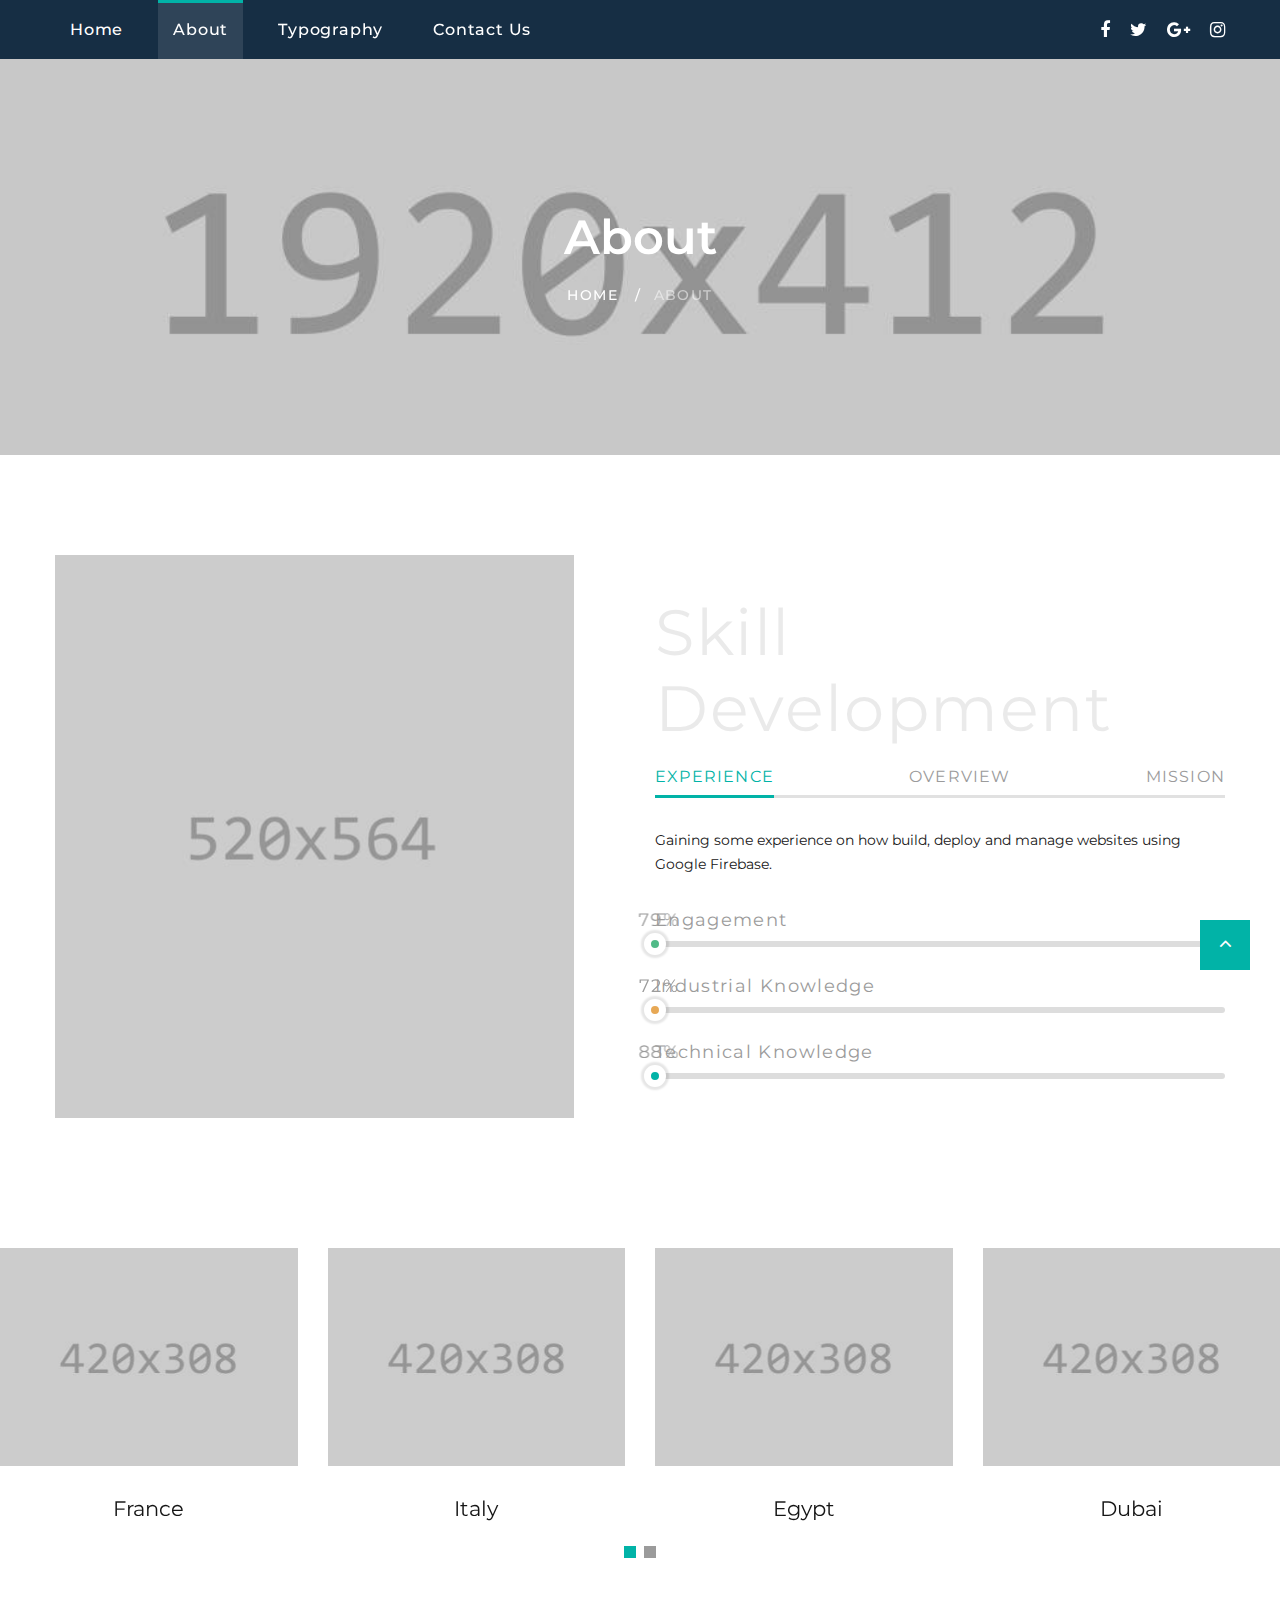
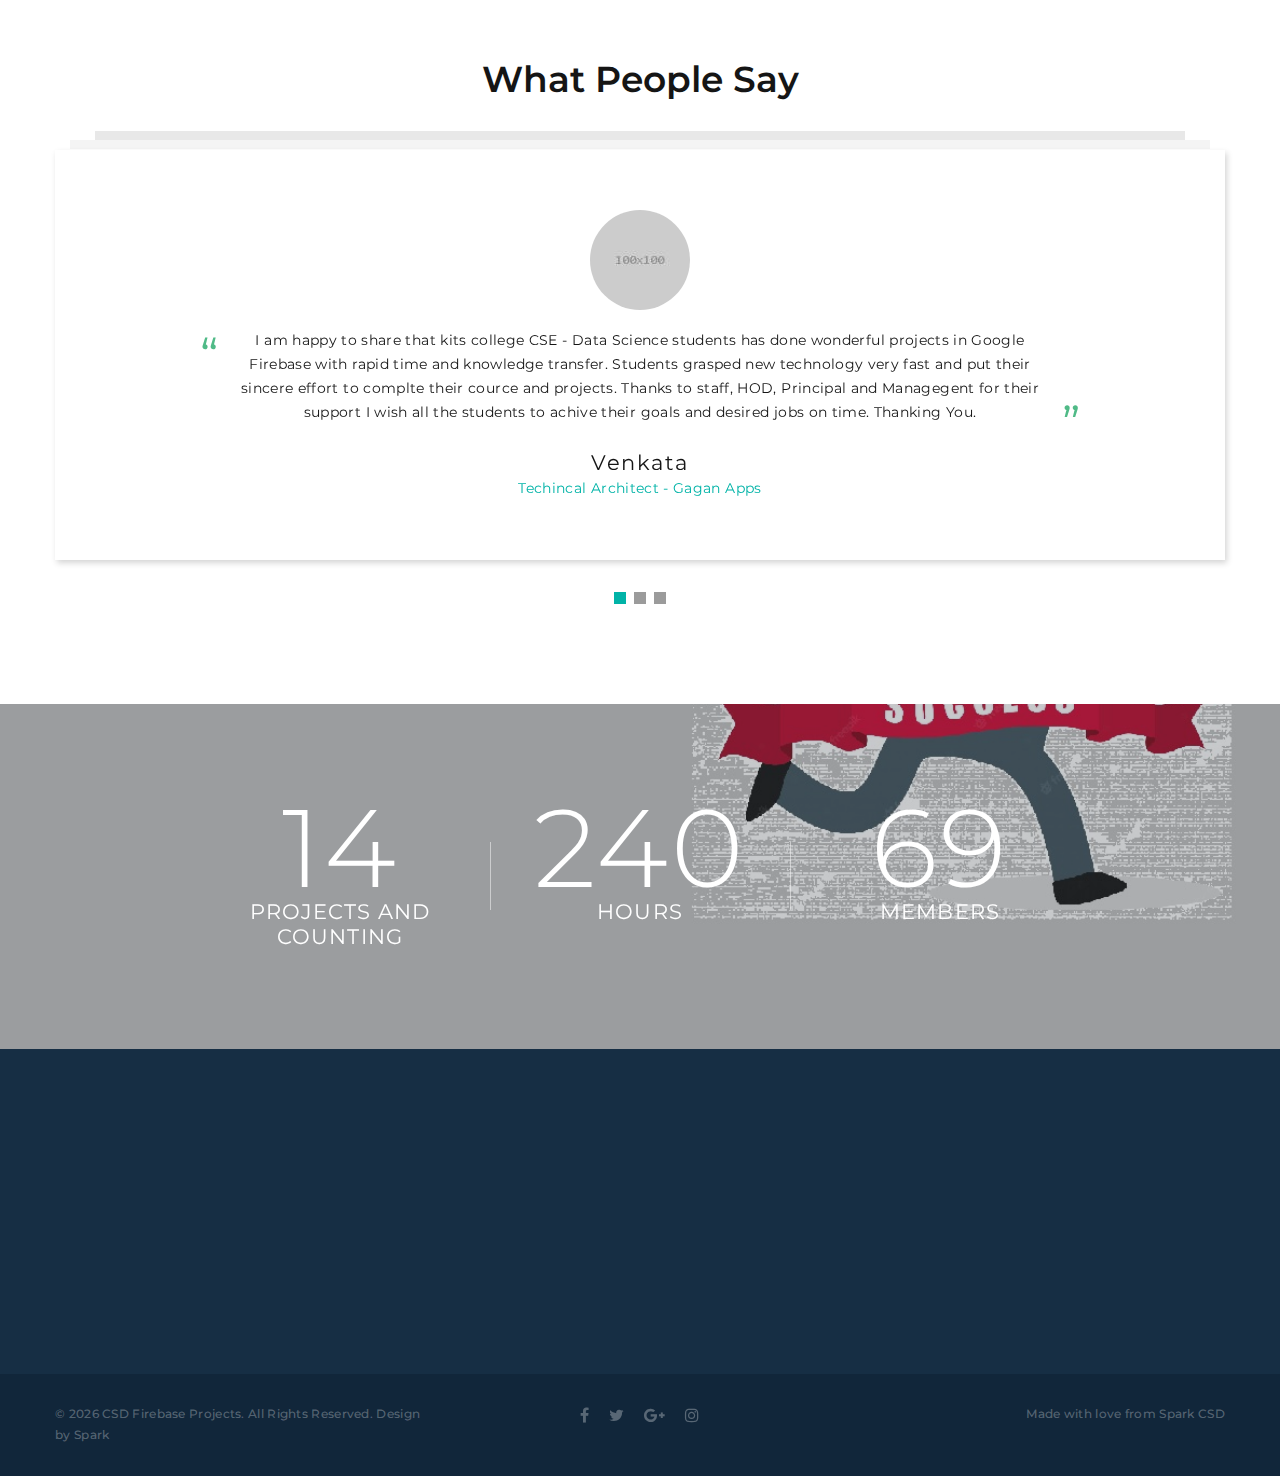
==== public/about.html @ 8d668f9e "Added main content" ====
<!DOCTYPE html>
<html class="wide wow-animation" lang="en">
  <head>
    <title>About</title>
    <meta name="format-detection" content="telephone=no">
    <meta name="viewport" content="width=device-width, height=device-height, initial-scale=1.0, maximum-scale=1.0, user-scalable=0">
    <meta http-equiv="X-UA-Compatible" content="IE=edge">
    <meta charset="utf-8">
    <link rel="icon" href="img1/csd.png" type="image/x-icon">
    <!-- Stylesheets-->
    <link rel="stylesheet" type="text/css" href="//fonts.googleapis.com/css?family=Montserrat:400,500,600,700%7CPoppins:400%7CTeko:300,400">
    <link rel="stylesheet" href="css/bootstrap.css">
    <link rel="stylesheet" href="css/fonts.css">
    <link rel="stylesheet" href="css/style.css">
    <style>.ie-panel{display: none;background: #212121;padding: 10px 0;box-shadow: 3px 3px 5px 0 rgba(0,0,0,.3);clear: both;text-align:center;position: relative;z-index: 1;} html.ie-10 .ie-panel, html.lt-ie-10 .ie-panel {display: block;}</style>
  </head>
  <body>
    <div class="ie-panel"><a href="http://windows.microsoft.com/en-US/internet-explorer/"><img src="images/ie8-panel/warning_bar_0000_us.jpg" height="42" width="820" alt="You are using an outdated browser. For a faster, safer browsing experience, upgrade for free today."></a></div>
    <div class="preloader">
      <div class="preloader-body">
        <div class="cssload-container">
          <div class="cssload-speeding-wheel"></div>
        </div>
        <p>Loading...</p>
      </div>
    </div>
    <div class="page">
      <header class="section page-header">
        <!-- RD Navbar-->
        <div class="rd-navbar-wrap">
          <nav class="rd-navbar rd-navbar-corporate" data-layout="rd-navbar-fixed" data-sm-layout="rd-navbar-fixed" data-md-layout="rd-navbar-fixed" data-md-device-layout="rd-navbar-fixed" data-lg-layout="rd-navbar-static" data-lg-device-layout="rd-navbar-fixed" data-xl-layout="rd-navbar-static" data-xl-device-layout="rd-navbar-static" data-xxl-layout="rd-navbar-static" data-xxl-device-layout="rd-navbar-static" data-lg-stick-up-offset="46px" data-xl-stick-up-offset="46px" data-xxl-stick-up-offset="106px" data-lg-stick-up="true" data-xl-stick-up="true" data-xxl-stick-up="true">
            <div class="rd-navbar-collapse-toggle rd-navbar-fixed-element-1" data-rd-navbar-toggle=".rd-navbar-collapse"><span></span></div>
            <div class="rd-navbar-main-outer">
              <div class="rd-navbar-main">
                <div class="rd-navbar-nav-wrap">
                  <ul class="list-inline list-inline-md rd-navbar-corporate-list-social">
                    <li><a class="icon fa fa-facebook" href="#"></a></li>
                    <li><a class="icon fa fa-twitter" href="#"></a></li>
                    <li><a class="icon fa fa-google-plus" href="#"></a></li>
                    <li><a class="icon fa fa-instagram" href="#"></a></li>
                  </ul>
                  <!-- RD Navbar Nav-->
                  <ul class="rd-navbar-nav">
                    <li class="rd-nav-item"><a class="rd-nav-link" href="index.html">Home</a>
                    </li>
                    <li class="rd-nav-item active"><a class="rd-nav-link" href="about.html">About</a>
                    </li>
                    <li class="rd-nav-item"><a class="rd-nav-link" href="typography.html">Typography</a>
                    </li>
                    <li class="rd-nav-item"><a class="rd-nav-link" href="contact-us.html">Contact Us</a>
                    </li>
                  </ul>
                </div>
              </div>
            </div>
          </nav>
        </div>
      </header>
      <!-- Breadcrumbs -->
      <section class="breadcrumbs-custom-inset">
        <div class="breadcrumbs-custom context-dark bg-overlay-60">
          <div class="container">
            <h2 class="breadcrumbs-custom-title">About</h2>
            <ul class="breadcrumbs-custom-path">
              <li><a href="index.html">Home</a></li>
              <li class="active">About</li>
            </ul>
          </div>
          <div class="box-position" style="background-image: url(images/breadcrumbs-bg.jpg);"></div>
        </div>
      </section>
      <!-- Why choose us-->
      <section class="section section-sm section-first bg-default text-md-left">
        <div class="container">
          <div class="row row-50 justify-content-center align-items-xl-center">
            <div class="col-md-10 col-lg-5 col-xl-6"><img src="images/about-1-519x564.jpg" alt="" width="519" height="564"/>
            </div>
            <div class="col-md-10 col-lg-7 col-xl-6">
              <h1 class="text-spacing-25 font-weight-normal title-opacity-9">Skill Development</h1>
              <!-- Bootstrap tabs-->
              <div class="tabs-custom tabs-horizontal tabs-line" id="tabs-4">
                <!-- Nav tabs-->
                <ul class="nav nav-tabs">
                  <li class="nav-item" role="presentation"><a class="nav-link active" href="#tabs-4-1" data-toggle="tab">Experience</a></li>
                  <li class="nav-item" role="presentation"><a class="nav-link" href="#tabs-4-2" data-toggle="tab">Overview</a></li>
                  <li class="nav-item" role="presentation"><a class="nav-link" href="#tabs-4-3" data-toggle="tab">Mission</a></li>
                </ul>
                <!-- Tab panes-->
                <div class="tab-content">
                  <div class="tab-pane fade show active" id="tabs-4-1">
                    <p>Gaining some experience on how build, deploy and manage websites using Google Firebase.</p>
                    <!-- Linear progress bar-->
                    <article class="progress-linear progress-secondary">
                      <div class="progress-header">
                        <p>Engagement</p>
                      </div>
                      <div class="progress-bar-linear-wrap">
                        <div class="progress-bar-linear" data-gradient=""><span class="progress-value">79</span><span class="progress-marker"></span></div>
                      </div>
                    </article>
                    <!-- Linear progress bar-->
                    <article class="progress-linear progress-orange">
                      <div class="progress-header">
                        <p>Industrial Knowledge</p>
                      </div>
                      <div class="progress-bar-linear-wrap">
                        <div class="progress-bar-linear" data-gradient=""><span class="progress-value">72</span><span class="progress-marker"></span></div>
                      </div>
                    </article>
                    <!-- Linear progress bar-->
                    <article class="progress-linear">
                      <div class="progress-header">
                        <p>Technical Knowledge</p>
                      </div>
                      <div class="progress-bar-linear-wrap">
                        <div class="progress-bar-linear" data-gradient=""><span class="progress-value">88</span><span class="progress-marker"></span></div>
                      </div>
                    </article>
                  </div>
                  <div class="tab-pane fade" id="tabs-4-2">
                    <div class="row row-40 justify-content-center text-center inset-top-10">
                      <div class="col-sm-4">
                        <!-- Circle Progress Bar-->
                        <div class="progress-bar-circle" data-value="0.87" data-gradient="#01b3a7" data-empty-fill="transparent" data-size="150" data-thickness="12" data-reverse="true"><span></span></div>
                        <p class="progress-bar-circle-title">Tours</p>
                      </div>
                      <div class="col-sm-4">
                        <!-- Circle Progress Bar-->
                        <div class="progress-bar-circle" data-value="0.74" data-gradient="#01b3a7" data-empty-fill="transparent" data-size="150" data-thickness="12" data-reverse="true"><span></span></div>
                        <p class="progress-bar-circle-title">Excursions</p>
                      </div>
                      <div class="col-sm-4">
                        <!-- Circle Progress Bar-->
                        <div class="progress-bar-circle" data-value="0.99" data-gradient="#01b3a7" data-empty-fill="transparent" data-size="150" data-thickness="12" data-reverse="true"><span></span></div>
                        <p class="progress-bar-circle-title">Hotel Bookings</p>
                      </div>
                    </div>
                    <div class="group-md group-middle"><a class="button button-width-xl-230 button-primary button-pipaluk" href="#">Get in touch</a><a class="button button-black-outline button-width-xl-230" href="#">Read more</a></div>
                  </div>
                  <div class="tab-pane fade" id="tabs-4-3">
                    <p>Orci nulla pellentesque dignissim enim sit. Elit ullamcorper dignissim cras tincidunt lobortis feugiat vivamus. Nibh mauris cursus mattis molestie a iaculis at erat pellentesque.</p>
                    <div class="text-center text-sm-left offset-top-30 tab-height">
                      <ul class="row-16 list-0 list-custom list-marked list-marked-sm list-marked-secondary">
                        <li>Lorem ipsum</li>
                        <li>Consectetur adipiscing</li>
                        <li>Sed do eiusmod</li>
                        <li>Tempor incididunt</li>
                        <li>Sem fringilla</li>
                        <li>Ut venenatis</li>
                      </ul>
                    </div>
                    <div class="group-md group-middle"><a class="button button-width-xl-230 button-primary button-pipaluk" href="#">Get in touch</a><a class="button button-black-outline button-md" href="#">Download presentation</a></div>
                  </div>
                </div>
              </div>
            </div>
          </div>
        </div>
      </section>
      <!-- Latest Projects-->
      <section class="section section-sm section-fluid bg-default">
        <div class="container">
        </div>
        <!-- Owl Carousel-->
        <div class="owl-carousel owl-classic owl-timeline" data-items="1" data-md-items="2" data-lg-items="3" data-xl-items="4" data-margin="30" data-autoplay="false" data-nav="true" data-dots="true">
          <div class="owl-item">
            <!-- Thumbnail Classic-->
            <article class="thumbnail thumbnail-mary">
              <div class="thumbnail-mary-figure"><img src="images/gallery-image-11-420x308.jpg" alt="" width="420" height="308"/>
              </div>
              <div class="thumbnail-mary-caption"><a class="icon fl-bigmug-line-zoom60" href="images/gallery-image-11-1200x800-original.jpg" data-lightgallery="item"><img src="images/gallery-image-11-420x308.jpg" alt="" width="420" height="308"/></a>
              </div>
            </article>
            <div class="thumbnail-mary-description">
              <h5 class="thumbnail-mary-project"><a href="#">France</a></h5><span class="thumbnail-mary-decor"></span>
              <h5 class="thumbnail-mary-time">
              </h5>
            </div>
          </div>
          <div class="owl-item">
            <!-- Thumbnail Classic-->
            <article class="thumbnail thumbnail-mary">
              <div class="thumbnail-mary-figure"><img src="images/gallery-image-12-420x308.jpg" alt="" width="420" height="308"/>
              </div>
              <div class="thumbnail-mary-caption"><a class="icon fl-bigmug-line-zoom60" href="images/gallery-image-12-1200x800-original.jpg" data-lightgallery="item"><img src="images/gallery-image-12-420x308.jpg" alt="" width="420" height="308"/></a>
              </div>
            </article>
            <div class="thumbnail-mary-description">
              <h5 class="thumbnail-mary-project"><a href="#">Italy</a></h5><span class="thumbnail-mary-decor"></span>
              <h5 class="thumbnail-mary-time">
              </h5>
            </div>
          </div>
          <div class="owl-item">
            <!-- Thumbnail Classic-->
            <article class="thumbnail thumbnail-mary">
              <div class="thumbnail-mary-figure"><img src="images/gallery-image-13-420x308.jpg" alt="" width="420" height="308"/>
              </div>
              <div class="thumbnail-mary-caption"><a class="icon fl-bigmug-line-zoom60" href="images/gallery-image-13-1200x800-original.jpg" data-lightgallery="item"><img src="images/gallery-image-13-420x308.jpg" alt="" width="420" height="308"/></a>
              </div>
            </article>
            <div class="thumbnail-mary-description">
              <h5 class="thumbnail-mary-project"><a href="#">Egypt</a></h5><span class="thumbnail-mary-decor"></span>
              <h5 class="thumbnail-mary-time">
              </h5>
            </div>
          </div>
          <div class="owl-item">
            <!-- Thumbnail Classic-->
            <article class="thumbnail thumbnail-mary">
              <div class="thumbnail-mary-figure"><img src="images/gallery-image-14-420x308.jpg" alt="" width="420" height="308"/>
              </div>
              <div class="thumbnail-mary-caption"><a class="icon fl-bigmug-line-zoom60" href="images/gallery-image-14-1200x800-original.jpg" data-lightgallery="item"><img src="images/gallery-image-14-420x308.jpg" alt="" width="420" height="308"/></a>
              </div>
            </article>
            <div class="thumbnail-mary-description">
              <h5 class="thumbnail-mary-project"><a href="#">Dubai</a></h5><span class="thumbnail-mary-decor"></span>
              <h5 class="thumbnail-mary-time">
              </h5>
            </div>
          </div>
          <div class="owl-item">
            <!-- Thumbnail Classic-->
            <article class="thumbnail thumbnail-mary">
              <div class="thumbnail-mary-figure"><img src="images/gallery-image-15-420x308.jpg" alt="" width="420" height="308"/>
              </div>
              <div class="thumbnail-mary-caption"><a class="icon fl-bigmug-line-zoom60" href="images/gallery-image-15-1200x800-original.jpg" data-lightgallery="item"><img src="images/gallery-image-15-420x308.jpg" alt="" width="420" height="308"/></a>
              </div>
            </article>
            <div class="thumbnail-mary-description">
              <h5 class="thumbnail-mary-project"><a href="#">Spain</a></h5><span class="thumbnail-mary-decor"></span>
              <h5 class="thumbnail-mary-time">
              </h5>
            </div>
          </div>
          <div class="owl-item">
            <!-- Thumbnail Classic-->
            <article class="thumbnail thumbnail-mary">
              <div class="thumbnail-mary-figure"><img src="images/gallery-image-16-420x308.jpg" alt="" width="420" height="308"/>
              </div>
              <div class="thumbnail-mary-caption"><a class="icon fl-bigmug-line-zoom60" href="images/gallery-image-16-1200x800-original.jpg" data-lightgallery="item"><img src="images/gallery-image-16-420x308.jpg" alt="" width="420" height="308"/></a>
              </div>
            </article>
            <div class="thumbnail-mary-description">
              <h5 class="thumbnail-mary-project"><a href="#">Africa</a></h5><span class="thumbnail-mary-decor"></span>
              <h5 class="thumbnail-mary-time">
              </h5>
            </div>
          </div>
        </div>
      </section>
      <!-- What people Say-->
      <section class="section section-sm section-last bg-default">
        <div class="container">
          <h3>What People Say</h3>
          <!-- Owl Carousel-->
          <div class="owl-carousel owl-modern" data-items="1" data-stage-padding="15" data-margin="30" data-dots="true" data-animation-in="fadeIn" data-animation-out="fadeOut" data-autoplay="true">
            <!-- Quote Lisa-->
            <article class="quote-lisa">
              <div class="quote-lisa-body"><a class="quote-lisa-figure" href="#"><img class="img-circles" src="images/user-16-100x100.jpg" alt="" width="100" height="100"/></a>
                <div class="quote-lisa-text">
                  <p class="q">I am happy to share that kits college CSE - Data Science students has done wonderful projects in Google Firebase with rapid time and knowledge transfer.

                    Students grasped  new technology very fast and put their sincere effort to complte  their  cource and projects. 
                    
                    
                     Thanks  to  staff,  HOD, Principal and  Managegent for their support 
                    
                    I wish  all the students  to achive their goals  and  desired jobs on time. 
                    
                    Thanking You.</p>
                </div>
                <h5 class="quote-lisa-cite"><a href="#">Venkata</a></h5>
                <p class="quote-lisa-status">Techincal Architect - Gagan Apps</p>
              </div>
            </article>
            <!-- Quote Lisa-->
            <article class="quote-lisa">
              <div class="quote-lisa-body"><a class="quote-lisa-figure" href="#"><img class="img-circles" src="images/user-17-100x100.jpg" alt="" width="100" height="100"/></a>
                <div class="quote-lisa-text">
                  <p class="q">Sodales ut etiam sit amet nisl purus. Maecenas accumsan lacus vel facilisis volutpat est. Suscipit adipiscing bibendum est ultricies integer quis auctor. Viverra aliquet eget sit amet tellus cras adipiscing. Posuere ac ut consequat semper viverra nam libero justo laoreet. Iaculis eu non diam phasellus vestibulum lorem sed risus ultricies.</p>
                </div>
                <h5 class="quote-lisa-cite"><a href="#">Rupert Wood</a></h5>
                <p class="quote-lisa-status">Regular Client</p>
              </div>
            </article>
            <!-- Quote Lisa-->
            <article class="quote-lisa">
              <div class="quote-lisa-body"><a class="quote-lisa-figure" href="#"><img class="img-circles" src="images/user-18-100x100.jpg" alt="" width="100" height="100"/></a>
                <div class="quote-lisa-text">
                  <p class="q">Lacus vestibulum sed arcu non odio euismod lacinia. Pellentesque elit ullamcorper dignissim cras. Ultrices eros in cursus turpis massa tincidunt dui. Nunc pulvinar sapien et ligula ullamcorper malesuada proin. Commodo odio aenean sed adipiscing diam. Sed euismod nisi porta lorem mollis aliquam.</p>
                </div>
                <h5 class="quote-lisa-cite"><a href="#">Samantha Brown</a></h5>
                <p class="quote-lisa-status">Regular Client</p>
              </div>
            </article>
          </div>
        </div>
      </section>
      <!--Counters-->
      <!-- Counter Classic-->
      
      <!-- Counter Classic-->
      <section class="section section-fluid bg-default">
        <div class="parallax-container" data-parallax-img="img1/goals.png">
          <div class="parallax-content section-xl context-dark bg-overlay-26">
            <div class="container">
              <div class="row row-50 justify-content-center border-classic">
                <div class="col-sm-6 col-md-5 col-lg-3">
                  <div class="counter-classic">
                    <div class="counter-classic-number"><span class="counter">14</span>
                    </div>
                    <h5 class="counter-classic-title">Projects and Counting</h5>
                  </div>
                </div>
                <div class="col-sm-6 col-md-5 col-lg-3">
                  <div class="counter-classic">
                    <div class="counter-classic-number"><span class="counter">240</span>
                    </div>
                    <h5 class="counter-classic-title">Hours</h5>
                  </div>
                </div>
                <div class="col-sm-6 col-md-5 col-lg-3">
                  <div class="counter-classic">
                    <div class="counter-classic-number"><span class="counter">69</span>
                    </div>
                    <h5 class="counter-classic-title">Members</h5>
                  </div>
                </div>
              </div>
            </div>
          </div>
        </div>
      </section>

      <footer class="section footer-corporate context-dark">
        <div class="footer-corporate-inset">
          <div class="container">
            <div class="row row-40 justify-content-lg-between">
              <div class="col-sm-6 col-md-12 col-lg-3 col-xl-4">
                <div class="oh-desktop">
                  <div class="wow slideInRight" data-wow-delay="0s">
                    <h6 class="text-spacing-100 text-uppercase">Contact us</h6>
                    <ul class="footer-contacts d-inline-block d-sm-block">
                      <li>
                        <div class="unit">
                          <div class="unit-left"><span class="icon fa fa-envelope"></span></div>
                          <div class="unit-body"><a class="link-aemail" href="mailto:#">kitsspark@gmail.com</a></div>
                        </div>
                      </li>
                      <li>
                        <div class="unit">
                          <div class="unit-left"><span class="icon fa fa-location-arrow"></span></div>
                          <div class="unit-body"><a class="link-location" href="#">Vinjanampadu, Vatticherukuru Mandal, Guntur, Andhra Pradesh 522017</a></div>
                        </div>
                      </li>
                    </ul>
                  </div>
                </div>
              </div>
              <div class="col-sm-6 col-md-5 col-lg-3 col-xl-4">
                <div class="oh-desktop">
                  <div class="wow slideInDown" data-wow-delay="0s">
                    <h6 class="text-spacing-100 text-uppercase">News</h6>
                    <!-- Post Minimal 2-->
                    <article class="post post-minimal-2">
                      <p class="post-minimal-2-title"><a href="#">Commencement of Skill development workshop.</a></p>
                      <div class="post-minimal-2-time">
                        <time datetime="2019-05-04">Sep 17, 2022</time>
                      </div>
                    </article>
                    <!-- Post Minimal 2-->
                    <article class="post post-minimal-2">
                      <p class="post-minimal-2-title"><a href="#">Creation of Projects</a></p>
                      <div class="post-minimal-2-time">
                        <time datetime="2019-05-04">Sep 22, 2022</time>
                      </div>
                    </article>
                  </div>
                </div>
              </div>
              <div class="col-sm-11 col-md-7 col-lg-5 col-xl-4">
                <div class="oh-desktop">
                  <div class="wow slideInLeft" data-wow-delay="0s">
                    <h6 class="text-spacing-100 text-uppercase">Quick links</h6>
                    <ul class="row-6 list-0 list-marked list-marked-md list-marked-secondary list-custom-2">
                      <li><a href="about.html">Spark Website</a></li>
                      <li><a href="#">Gagan Apps</a></li>
                      <li><a href="#">Firebase</a></li>
                      <li><a href="#">Projects</a></li>
                    </ul>
                  </div>
                </div>
              </div>
            </div>
          </div>
        </div>
        <div class="footer-corporate-bottom-panel">
          <div class="container">
            <div class="row justfy-content-xl-space-berween row-10 align-items-md-center2">
              <div class="col-sm-6 col-md-4 text-sm-right text-md-center">
                <div>
                  <ul class="list-inline list-inline-sm footer-social-list-2">
                    <li><a class="icon fa fa-facebook" href="#"></a></li>
                    <li><a class="icon fa fa-twitter" href="#"></a></li>
                    <li><a class="icon fa fa-google-plus" href="#"></a></li>
                    <li><a class="icon fa fa-instagram" href="#"></a></li>
                  </ul>
                </div>
              </div>
              <div class="col-sm-6 col-md-4 order-sm-first">
                <!-- Rights-->
                <p class="rights"><span>&copy;&nbsp;</span><span class="copyright-year"></span><span>&nbsp;</span><span>CSD Firebase Projects</span>. All Rights Reserved. Design by <a href="https://kitsspark.github.io/">Spark</a></p>
              </div>
              <div class="col-sm-6 col-md-4 text-md-right">
                <p class="rights"><a href="#">Made with love from Spark CSD</a></p>
              </div>
            </div>
          </div>
        </div>
      </footer>
    </div>
    <!-- Global Mailform Output-->
    <div class="snackbars" id="form-output-global"></div>
    <!-- Javascript-->
    <script src="js/core.min.js"></script>
    <script src="js/script.js"></script>
  </body>
</html>
---- public/css/fonts.css ----
/*
*
* Fonts
*//*
*
* Font Awesome Icons 4.7.0
* --------------------------------------------------
*/@font-face {	font-family: 'FontAwesome';	src: url("../fonts/fontawesome-webfont.eot?v=4.7.0");	src: url("../fonts/fontawesome-webfont.eot?#iefix&v=4.7.0") format("embedded-opentype"), url("../fonts/fontawesome-webfont.woff2?v=4.7.0") format("woff2"), url("../fonts/fontawesome-webfont.woff?v=4.7.0") format("woff"), url("../fonts/fontawesome-webfont.ttf?v=4.7.0") format("truetype"), url("../fonts/fontawesome-webfont.svg?v=4.7.0#fontawesomeregular") format("svg");	font-weight: normal;	font-style: normal;}.fa {	display: inline-block;	font-family: 'FontAwesome';	font-size: inherit;	text-rendering: auto;	-webkit-font-smoothing: antialiased;	-moz-osx-font-smoothing: grayscale;}[class*='fa-']:before {	font-weight: 400;	font-family: 'FontAwesome';}/* makes the font 33% larger relative to the icon container */.fa-lg {	font-size: 1.33333333em;	line-height: 0.75em;	vertical-align: -15%;}.fa-2x {	font-size: 2em;}.fa-3x {	font-size: 3em;}.fa-4x {	font-size: 4em;}.fa-5x {	font-size: 5em;}.fa-fw {	width: 1.28571429em;	text-align: center;}.fa-ul {	padding-left: 0;	margin-left: 2.14285714em;	list-style-type: none;}.fa-ul > li {	position: relative;}.fa-li {	position: absolute;	left: -2.14285714em;	width: 2.14285714em;	top: 0.14285714em;	text-align: center;}.fa-li.fa-lg {	left: -1.85714286em;}.fa-border {	padding: .2em .25em .15em;	border: solid 0.08em #eeeeee;	border-radius: .1em;}.fa-pull-left {	float: left;}.fa-pull-right {	float: right;}.fa.fa-pull-left {	margin-right: .3em;}.fa.fa-pull-right {	margin-left: .3em;}/* Deprecated as of 4.4.0 */.pull-right {	float: right;}.pull-left {	float: left;}.fa.pull-left {	margin-right: .3em;}.fa.pull-right {	margin-left: .3em;}.fa-spin {	-webkit-animation: fa-spin 2s infinite linear;	animation: fa-spin 2s infinite linear;}.fa-pulse {	-webkit-animation: fa-spin 1s infinite steps(8);	animation: fa-spin 1s infinite steps(8);}@-webkit-keyframes fa-spin {	0% {		-webkit-transform: rotate(0deg);		transform: rotate(0deg);	}	100% {		-webkit-transform: rotate(359deg);		transform: rotate(359deg);	}}@keyframes fa-spin {	0% {		-webkit-transform: rotate(0deg);		transform: rotate(0deg);	}	100% {		-webkit-transform: rotate(359deg);		transform: rotate(359deg);	}}.fa-rotate-90 {	-ms-filter: "progid:DXImageTransform.Microsoft.BasicImage(rotation=1)";	-webkit-transform: rotate(90deg);	-ms-transform: rotate(90deg);	transform: rotate(90deg);}.fa-rotate-180 {	-ms-filter: "progid:DXImageTransform.Microsoft.BasicImage(rotation=2)";	-webkit-transform: rotate(180deg);	-ms-transform: rotate(180deg);	transform: rotate(180deg);}.fa-rotate-270 {	-ms-filter: "progid:DXImageTransform.Microsoft.BasicImage(rotation=3)";	-webkit-transform: rotate(270deg);	-ms-transform: rotate(270deg);	transform: rotate(270deg);}.fa-flip-horizontal {	-ms-filter: "progid:DXImageTransform.Microsoft.BasicImage(rotation=0, mirror=1)";	-webkit-transform: scale(-1, 1);	-ms-transform: scale(-1, 1);	transform: scale(-1, 1);}.fa-flip-vertical {	-ms-filter: "progid:DXImageTransform.Microsoft.BasicImage(rotation=2, mirror=1)";	-webkit-transform: scale(1, -1);	-ms-transform: scale(1, -1);	transform: scale(1, -1);}:root .fa-rotate-90,:root .fa-rotate-180,:root .fa-rotate-270,:root .fa-flip-horizontal,:root .fa-flip-vertical {	filter: none;}.fa-stack {	position: relative;	display: inline-block;	width: 2em;	height: 2em;	line-height: 2em;	vertical-align: middle;}.fa-stack-1x,.fa-stack-2x {	position: absolute;	left: 0;	width: 100%;	text-align: center;}.fa-stack-1x {	line-height: inherit;}.fa-stack-2x {	font-size: 2em;}.fa-inverse {	color: #ffffff;}/* Font Awesome uses the Unicode Private Use Area (PUA) to ensure screen
   readers do not read off random characters that represent icons */.fa-glass:before {	content: "\f000";}.fa-music:before {	content: "\f001";}.fa-search:before {	content: "\f002";}.fa-envelope-o:before {	content: "\f003";}.fa-heart:before {	content: "\f004";}.fa-star:before {	content: "\f005";}.fa-star-o:before {	content: "\f006";}.fa-user:before {	content: "\f007";}.fa-film:before {	content: "\f008";}.fa-th-large:before {	content: "\f009";}.fa-th:before {	content: "\f00a";}.fa-th-list:before {	content: "\f00b";}.fa-check:before {	content: "\f00c";}.fa-remove:before,.fa-close:before,.fa-times:before {	content: "\f00d";}.fa-search-plus:before {	content: "\f00e";}.fa-search-minus:before {	content: "\f010";}.fa-power-off:before {	content: "\f011";}.fa-signal:before {	content: "\f012";}.fa-gear:before,.fa-cog:before {	content: "\f013";}.fa-trash-o:before {	content: "\f014";}.fa-home:before {	content: "\f015";}.fa-file-o:before {	content: "\f016";}.fa-clock-o:before {	content: "\f017";}.fa-road:before {	content: "\f018";}.fa-download:before {	content: "\f019";}.fa-arrow-circle-o-down:before {	content: "\f01a";}.fa-arrow-circle-o-up:before {	content: "\f01b";}.fa-inbox:before {	content: "\f01c";}.fa-play-circle-o:before {	content: "\f01d";}.fa-rotate-right:before,.fa-repeat:before {	content: "\f01e";}.fa-refresh:before {	content: "\f021";}.fa-list-alt:before {	content: "\f022";}.fa-lock:before {	content: "\f023";}.fa-flag:before {	content: "\f024";}.fa-headphones:before {	content: "\f025";}.fa-volume-off:before {	content: "\f026";}.fa-volume-down:before {	content: "\f027";}.fa-volume-up:before {	content: "\f028";}.fa-qrcode:before {	content: "\f029";}.fa-barcode:before {	content: "\f02a";}.fa-tag:before {	content: "\f02b";}.fa-tags:before {	content: "\f02c";}.fa-book:before {	content: "\f02d";}.fa-bookmark:before {	content: "\f02e";}.fa-print:before {	content: "\f02f";}.fa-camera:before {	content: "\f030";}.fa-font:before {	content: "\f031";}.fa-bold:before {	content: "\f032";}.fa-italic:before {	content: "\f033";}.fa-text-height:before {	content: "\f034";}.fa-text-width:before {	content: "\f035";}.fa-align-left:before {	content: "\f036";}.fa-align-center:before {	content: "\f037";}.fa-align-right:before {	content: "\f038";}.fa-align-justify:before {	content: "\f039";}.fa-list:before {	content: "\f03a";}.fa-dedent:before,.fa-outdent:before {	content: "\f03b";}.fa-indent:before {	content: "\f03c";}.fa-video-camera:before {	content: "\f03d";}.fa-photo:before,.fa-image:before,.fa-picture-o:before {	content: "\f03e";}.fa-pencil:before {	content: "\f040";}.fa-map-marker:before {	content: "\f041";}.fa-adjust:before {	content: "\f042";}.fa-tint:before {	content: "\f043";}.fa-edit:before,.fa-pencil-square-o:before {	content: "\f044";}.fa-share-square-o:before {	content: "\f045";}.fa-check-square-o:before {	content: "\f046";}.fa-arrows:before {	content: "\f047";}.fa-step-backward:before {	content: "\f048";}.fa-fast-backward:before {	content: "\f049";}.fa-backward:before {	content: "\f04a";}.fa-play:before {	content: "\f04b";}.fa-pause:before {	content: "\f04c";}.fa-stop:before {	content: "\f04d";}.fa-forward:before {	content: "\f04e";}.fa-fast-forward:before {	content: "\f050";}.fa-step-forward:before {	content: "\f051";}.fa-eject:before {	content: "\f052";}.fa-chevron-left:before {	content: "\f053";}.fa-chevron-right:before {	content: "\f054";}.fa-plus-circle:before {	content: "\f055";}.fa-minus-circle:before {	content: "\f056";}.fa-times-circle:before {	content: "\f057";}.fa-check-circle:before {	content: "\f058";}.fa-question-circle:before {	content: "\f059";}.fa-info-circle:before {	content: "\f05a";}.fa-crosshairs:before {	content: "\f05b";}.fa-times-circle-o:before {	content: "\f05c";}.fa-check-circle-o:before {	content: "\f05d";}.fa-ban:before {	content: "\f05e";}.fa-arrow-left:before {	content: "\f060";}.fa-arrow-right:before {	content: "\f061";}.fa-arrow-up:before {	content: "\f062";}.fa-arrow-down:before {	content: "\f063";}.fa-mail-forward:before,.fa-share:before {	content: "\f064";}.fa-expand:before {	content: "\f065";}.fa-compress:before {	content: "\f066";}.fa-plus:before {	content: "\f067";}.fa-minus:before {	content: "\f068";}.fa-asterisk:before {	content: "\f069";}.fa-exclamation-circle:before {	content: "\f06a";}.fa-gift:before {	content: "\f06b";}.fa-leaf:before {	content: "\f06c";}.fa-fire:before {	content: "\f06d";}.fa-eye:before {	content: "\f06e";}.fa-eye-slash:before {	content: "\f070";}.fa-warning:before,.fa-exclamation-triangle:before {	content: "\f071";}.fa-plane:before {	content: "\f072";}.fa-calendar:before {	content: "\f073";}.fa-random:before {	content: "\f074";}.fa-comment:before {	content: "\f075";}.fa-magnet:before {	content: "\f076";}.fa-chevron-up:before {	content: "\f077";}.fa-chevron-down:before {	content: "\f078";}.fa-retweet:before {	content: "\f079";}.fa-shopping-cart:before {	content: "\f07a";}.fa-folder:before {	content: "\f07b";}.fa-folder-open:before {	content: "\f07c";}.fa-arrows-v:before {	content: "\f07d";}.fa-arrows-h:before {	content: "\f07e";}.fa-bar-chart-o:before,.fa-bar-chart:before {	content: "\f080";}.fa-twitter-square:before {	content: "\f081";}.fa-facebook-square:before {	content: "\f082";}.fa-camera-retro:before {	content: "\f083";}.fa-key:before {	content: "\f084";}.fa-gears:before,.fa-cogs:before {	content: "\f085";}.fa-comments:before {	content: "\f086";}.fa-thumbs-o-up:before {	content: "\f087";}.fa-thumbs-o-down:before {	content: "\f088";}.fa-star-half:before {	content: "\f089";}.fa-heart-o:before {	content: "\f08a";}.fa-sign-out:before {	content: "\f08b";}.fa-linkedin-square:before {	content: "\f08c";}.fa-thumb-tack:before {	content: "\f08d";}.fa-external-link:before {	content: "\f08e";}.fa-sign-in:before {	content: "\f090";}.fa-trophy:before {	content: "\f091";}.fa-github-square:before {	content: "\f092";}.fa-upload:before {	content: "\f093";}.fa-lemon-o:before {	content: "\f094";}.fa-phone:before {	content: "\f095";}.fa-square-o:before {	content: "\f096";}.fa-bookmark-o:before {	content: "\f097";}.fa-phone-square:before {	content: "\f098";}.fa-twitter:before {	content: "\f099";}.fa-facebook-f:before,.fa-facebook:before {	content: "\f09a";}.fa-github:before {	content: "\f09b";}.fa-unlock:before {	content: "\f09c";}.fa-credit-card:before {	content: "\f09d";}.fa-feed:before,.fa-rss:before {	content: "\f09e";}.fa-hdd-o:before {	content: "\f0a0";}.fa-bullhorn:before {	content: "\f0a1";}.fa-bell:before {	content: "\f0f3";}.fa-certificate:before {	content: "\f0a3";}.fa-hand-o-right:before {	content: "\f0a4";}.fa-hand-o-left:before {	content: "\f0a5";}.fa-hand-o-up:before {	content: "\f0a6";}.fa-hand-o-down:before {	content: "\f0a7";}.fa-arrow-circle-left:before {	content: "\f0a8";}.fa-arrow-circle-right:before {	content: "\f0a9";}.fa-arrow-circle-up:before {	content: "\f0aa";}.fa-arrow-circle-down:before {	content: "\f0ab";}.fa-globe:before {	content: "\f0ac";}.fa-wrench:before {	content: "\f0ad";}.fa-tasks:before {	content: "\f0ae";}.fa-filter:before {	content: "\f0b0";}.fa-briefcase:before {	content: "\f0b1";}.fa-arrows-alt:before {	content: "\f0b2";}.fa-group:before,.fa-users:before {	content: "\f0c0";}.fa-chain:before,.fa-link:before {	content: "\f0c1";}.fa-cloud:before {	content: "\f0c2";}.fa-flask:before {	content: "\f0c3";}.fa-cut:before,.fa-scissors:before {	content: "\f0c4";}.fa-copy:before,.fa-files-o:before {	content: "\f0c5";}.fa-paperclip:before {	content: "\f0c6";}.fa-save:before,.fa-floppy-o:before {	content: "\f0c7";}.fa-square:before {	content: "\f0c8";}.fa-navicon:before,.fa-reorder:before,.fa-bars:before {	content: "\f0c9";}.fa-list-ul:before {	content: "\f0ca";}.fa-list-ol:before {	content: "\f0cb";}.fa-strikethrough:before {	content: "\f0cc";}.fa-underline:before {	content: "\f0cd";}.fa-table:before {	content: "\f0ce";}.fa-magic:before {	content: "\f0d0";}.fa-truck:before {	content: "\f0d1";}.fa-pinterest:before {	content: "\f0d2";}.fa-pinterest-square:before {	content: "\f0d3";}.fa-google-plus-square:before {	content: "\f0d4";}.fa-google-plus:before {	content: "\f0d5";}.fa-money:before {	content: "\f0d6";}.fa-caret-down:before {	content: "\f0d7";}.fa-caret-up:before {	content: "\f0d8";}.fa-caret-left:before {	content: "\f0d9";}.fa-caret-right:before {	content: "\f0da";}.fa-columns:before {	content: "\f0db";}.fa-unsorted:before,.fa-sort:before {	content: "\f0dc";}.fa-sort-down:before,.fa-sort-desc:before {	content: "\f0dd";}.fa-sort-up:before,.fa-sort-asc:before {	content: "\f0de";}.fa-envelope:before {	content: "\f0e0";}.fa-linkedin:before {	content: "\f0e1";}.fa-rotate-left:before,.fa-undo:before {	content: "\f0e2";}.fa-legal:before,.fa-gavel:before {	content: "\f0e3";}.fa-dashboard:before,.fa-tachometer:before {	content: "\f0e4";}.fa-comment-o:before {	content: "\f0e5";}.fa-comments-o:before {	content: "\f0e6";}.fa-flash:before,.fa-bolt:before {	content: "\f0e7";}.fa-sitemap:before {	content: "\f0e8";}.fa-umbrella:before {	content: "\f0e9";}.fa-paste:before,.fa-clipboard:before {	content: "\f0ea";}.fa-lightbulb-o:before {	content: "\f0eb";}.fa-exchange:before {	content: "\f0ec";}.fa-cloud-download:before {	content: "\f0ed";}.fa-cloud-upload:before {	content: "\f0ee";}.fa-user-md:before {	content: "\f0f0";}.fa-stethoscope:before {	content: "\f0f1";}.fa-suitcase:before {	content: "\f0f2";}.fa-bell-o:before {	content: "\f0a2";}.fa-coffee:before {	content: "\f0f4";}.fa-cutlery:before {	content: "\f0f5";}.fa-file-text-o:before {	content: "\f0f6";}.fa-building-o:before {	content: "\f0f7";}.fa-hospital-o:before {	content: "\f0f8";}.fa-ambulance:before {	content: "\f0f9";}.fa-medkit:before {	content: "\f0fa";}.fa-fighter-jet:before {	content: "\f0fb";}.fa-beer:before {	content: "\f0fc";}.fa-h-square:before {	content: "\f0fd";}.fa-plus-square:before {	content: "\f0fe";}.fa-angle-double-left:before {	content: "\f100";}.fa-angle-double-right:before {	content: "\f101";}.fa-angle-double-up:before {	content: "\f102";}.fa-angle-double-down:before {	content: "\f103";}.fa-angle-left:before {	content: "\f104";}.fa-angle-right:before {	content: "\f105";}.fa-angle-up:before {	content: "\f106";}.fa-angle-down:before {	content: "\f107";}.fa-desktop:before {	content: "\f108";}.fa-laptop:before {	content: "\f109";}.fa-tablet:before {	content: "\f10a";}.fa-mobile-phone:before,.fa-mobile:before {	content: "\f10b";}.fa-circle-o:before {	content: "\f10c";}.fa-quote-left:before {	content: "\f10d";}.fa-quote-right:before {	content: "\f10e";}.fa-spinner:before {	content: "\f110";}.fa-circle:before {	content: "\f111";}.fa-mail-reply:before,.fa-reply:before {	content: "\f112";}.fa-github-alt:before {	content: "\f113";}.fa-folder-o:before {	content: "\f114";}.fa-folder-open-o:before {	content: "\f115";}.fa-smile-o:before {	content: "\f118";}.fa-frown-o:before {	content: "\f119";}.fa-meh-o:before {	content: "\f11a";}.fa-gamepad:before {	content: "\f11b";}.fa-keyboard-o:before {	content: "\f11c";}.fa-flag-o:before {	content: "\f11d";}.fa-flag-checkered:before {	content: "\f11e";}.fa-terminal:before {	content: "\f120";}.fa-code:before {	content: "\f121";}.fa-mail-reply-all:before,.fa-reply-all:before {	content: "\f122";}.fa-star-half-empty:before,.fa-star-half-full:before,.fa-star-half-o:before {	content: "\f123";}.fa-location-arrow:before {	content: "\f124";}.fa-crop:before {	content: "\f125";}.fa-code-fork:before {	content: "\f126";}.fa-unlink:before,.fa-chain-broken:before {	content: "\f127";}.fa-question:before {	content: "\f128";}.fa-info:before {	content: "\f129";}.fa-exclamation:before {	content: "\f12a";}.fa-superscript:before {	content: "\f12b";}.fa-subscript:before {	content: "\f12c";}.fa-eraser:before {	content: "\f12d";}.fa-puzzle-piece:before {	content: "\f12e";}.fa-microphone:before {	content: "\f130";}.fa-microphone-slash:before {	content: "\f131";}.fa-shield:before {	content: "\f132";}.fa-calendar-o:before {	content: "\f133";}.fa-fire-extinguisher:before {	content: "\f134";}.fa-rocket:before {	content: "\f135";}.fa-maxcdn:before {	content: "\f136";}.fa-chevron-circle-left:before {	content: "\f137";}.fa-chevron-circle-right:before {	content: "\f138";}.fa-chevron-circle-up:before {	content: "\f139";}.fa-chevron-circle-down:before {	content: "\f13a";}.fa-html5:before {	content: "\f13b";}.fa-css3:before {	content: "\f13c";}.fa-anchor:before {	content: "\f13d";}.fa-unlock-alt:before {	content: "\f13e";}.fa-bullseye:before {	content: "\f140";}.fa-ellipsis-h:before {	content: "\f141";}.fa-ellipsis-v:before {	content: "\f142";}.fa-rss-square:before {	content: "\f143";}.fa-play-circle:before {	content: "\f144";}.fa-ticket:before {	content: "\f145";}.fa-minus-square:before {	content: "\f146";}.fa-minus-square-o:before {	content: "\f147";}.fa-level-up:before {	content: "\f148";}.fa-level-down:before {	content: "\f149";}.fa-check-square:before {	content: "\f14a";}.fa-pencil-square:before {	content: "\f14b";}.fa-external-link-square:before {	content: "\f14c";}.fa-share-square:before {	content: "\f14d";}.fa-compass:before {	content: "\f14e";}.fa-toggle-down:before,.fa-caret-square-o-down:before {	content: "\f150";}.fa-toggle-up:before,.fa-caret-square-o-up:before {	content: "\f151";}.fa-toggle-right:before,.fa-caret-square-o-right:before {	content: "\f152";}.fa-euro:before,.fa-eur:before {	content: "\f153";}.fa-gbp:before {	content: "\f154";}.fa-dollar:before,.fa-usd:before {	content: "\f155";}.fa-rupee:before,.fa-inr:before {	content: "\f156";}.fa-cny:before,.fa-rmb:before,.fa-yen:before,.fa-jpy:before {	content: "\f157";}.fa-ruble:before,.fa-rouble:before,.fa-rub:before {	content: "\f158";}.fa-won:before,.fa-krw:before {	content: "\f159";}.fa-bitcoin:before,.fa-btc:before {	content: "\f15a";}.fa-file:before {	content: "\f15b";}.fa-file-text:before {	content: "\f15c";}.fa-sort-alpha-asc:before {	content: "\f15d";}.fa-sort-alpha-desc:before {	content: "\f15e";}.fa-sort-amount-asc:before {	content: "\f160";}.fa-sort-amount-desc:before {	content: "\f161";}.fa-sort-numeric-asc:before {	content: "\f162";}.fa-sort-numeric-desc:before {	content: "\f163";}.fa-thumbs-up:before {	content: "\f164";}.fa-thumbs-down:before {	content: "\f165";}.fa-youtube-square:before {	content: "\f166";}.fa-youtube:before {	content: "\f167";}.fa-xing:before {	content: "\f168";}.fa-xing-square:before {	content: "\f169";}.fa-youtube-play:before {	content: "\f16a";}.fa-dropbox:before {	content: "\f16b";}.fa-stack-overflow:before {	content: "\f16c";}.fa-instagram:before {	content: "\f16d";}.fa-flickr:before {	content: "\f16e";}.fa-adn:before {	content: "\f170";}.fa-bitbucket:before {	content: "\f171";}.fa-bitbucket-square:before {	content: "\f172";}.fa-tumblr:before {	content: "\f173";}.fa-tumblr-square:before {	content: "\f174";}.fa-long-arrow-down:before {	content: "\f175";}.fa-long-arrow-up:before {	content: "\f176";}.fa-long-arrow-left:before {	content: "\f177";}.fa-long-arrow-right:before {	content: "\f178";}.fa-apple:before {	content: "\f179";}.fa-windows:before {	content: "\f17a";}.fa-android:before {	content: "\f17b";}.fa-linux:before {	content: "\f17c";}.fa-dribbble:before {	content: "\f17d";}.fa-skype:before {	content: "\f17e";}.fa-foursquare:before {	content: "\f180";}.fa-trello:before {	content: "\f181";}.fa-female:before {	content: "\f182";}.fa-male:before {	content: "\f183";}.fa-gittip:before,.fa-gratipay:before {	content: "\f184";}.fa-sun-o:before {	content: "\f185";}.fa-moon-o:before {	content: "\f186";}.fa-archive:before {	content: "\f187";}.fa-bug:before {	content: "\f188";}.fa-vk:before {	content: "\f189";}.fa-weibo:before {	content: "\f18a";}.fa-renren:before {	content: "\f18b";}.fa-pagelines:before {	content: "\f18c";}.fa-stack-exchange:before {	content: "\f18d";}.fa-arrow-circle-o-right:before {	content: "\f18e";}.fa-arrow-circle-o-left:before {	content: "\f190";}.fa-toggle-left:before,.fa-caret-square-o-left:before {	content: "\f191";}.fa-dot-circle-o:before {	content: "\f192";}.fa-wheelchair:before {	content: "\f193";}.fa-vimeo-square:before {	content: "\f194";}.fa-turkish-lira:before,.fa-try:before {	content: "\f195";}.fa-plus-square-o:before {	content: "\f196";}.fa-space-shuttle:before {	content: "\f197";}.fa-slack:before {	content: "\f198";}.fa-envelope-square:before {	content: "\f199";}.fa-wordpress:before {	content: "\f19a";}.fa-openid:before {	content: "\f19b";}.fa-institution:before,.fa-bank:before,.fa-university:before {	content: "\f19c";}.fa-mortar-board:before,.fa-graduation-cap:before {	content: "\f19d";}.fa-yahoo:before {	content: "\f19e";}.fa-google:before {	content: "\f1a0";}.fa-reddit:before {	content: "\f1a1";}.fa-reddit-square:before {	content: "\f1a2";}.fa-stumbleupon-circle:before {	content: "\f1a3";}.fa-stumbleupon:before {	content: "\f1a4";}.fa-delicious:before {	content: "\f1a5";}.fa-digg:before {	content: "\f1a6";}.fa-pied-piper-pp:before {	content: "\f1a7";}.fa-pied-piper-alt:before {	content: "\f1a8";}.fa-drupal:before {	content: "\f1a9";}.fa-joomla:before {	content: "\f1aa";}.fa-language:before {	content: "\f1ab";}.fa-fax:before {	content: "\f1ac";}.fa-building:before {	content: "\f1ad";}.fa-child:before {	content: "\f1ae";}.fa-paw:before {	content: "\f1b0";}.fa-spoon:before {	content: "\f1b1";}.fa-cube:before {	content: "\f1b2";}.fa-cubes:before {	content: "\f1b3";}.fa-behance:before {	content: "\f1b4";}.fa-behance-square:before {	content: "\f1b5";}.fa-steam:before {	content: "\f1b6";}.fa-steam-square:before {	content: "\f1b7";}.fa-recycle:before {	content: "\f1b8";}.fa-automobile:before,.fa-car:before {	content: "\f1b9";}.fa-cab:before,.fa-taxi:before {	content: "\f1ba";}.fa-tree:before {	content: "\f1bb";}.fa-spotify:before {	content: "\f1bc";}.fa-deviantart:before {	content: "\f1bd";}.fa-soundcloud:before {	content: "\f1be";}.fa-database:before {	content: "\f1c0";}.fa-file-pdf-o:before {	content: "\f1c1";}.fa-file-word-o:before {	content: "\f1c2";}.fa-file-excel-o:before {	content: "\f1c3";}.fa-file-powerpoint-o:before {	content: "\f1c4";}.fa-file-photo-o:before,.fa-file-picture-o:before,.fa-file-image-o:before {	content: "\f1c5";}.fa-file-zip-o:before,.fa-file-archive-o:before {	content: "\f1c6";}.fa-file-sound-o:before,.fa-file-audio-o:before {	content: "\f1c7";}.fa-file-movie-o:before,.fa-file-video-o:before {	content: "\f1c8";}.fa-file-code-o:before {	content: "\f1c9";}.fa-vine:before {	content: "\f1ca";}.fa-codepen:before {	content: "\f1cb";}.fa-jsfiddle:before {	content: "\f1cc";}.fa-life-bouy:before,.fa-life-buoy:before,.fa-life-saver:before,.fa-support:before,.fa-life-ring:before {	content: "\f1cd";}.fa-circle-o-notch:before {	content: "\f1ce";}.fa-ra:before,.fa-resistance:before,.fa-rebel:before {	content: "\f1d0";}.fa-ge:before,.fa-empire:before {	content: "\f1d1";}.fa-git-square:before {	content: "\f1d2";}.fa-git:before {	content: "\f1d3";}.fa-y-combinator-square:before,.fa-yc-square:before,.fa-hacker-news:before {	content: "\f1d4";}.fa-tencent-weibo:before {	content: "\f1d5";}.fa-qq:before {	content: "\f1d6";}.fa-wechat:before,.fa-weixin:before {	content: "\f1d7";}.fa-send:before,.fa-paper-plane:before {	content: "\f1d8";}.fa-send-o:before,.fa-paper-plane-o:before {	content: "\f1d9";}.fa-history:before {	content: "\f1da";}.fa-circle-thin:before {	content: "\f1db";}.fa-header:before {	content: "\f1dc";}.fa-paragraph:before {	content: "\f1dd";}.fa-sliders:before {	content: "\f1de";}.fa-share-alt:before {	content: "\f1e0";}.fa-share-alt-square:before {	content: "\f1e1";}.fa-bomb:before {	content: "\f1e2";}.fa-soccer-ball-o:before,.fa-futbol-o:before {	content: "\f1e3";}.fa-tty:before {	content: "\f1e4";}.fa-binoculars:before {	content: "\f1e5";}.fa-plug:before {	content: "\f1e6";}.fa-slideshare:before {	content: "\f1e7";}.fa-twitch:before {	content: "\f1e8";}.fa-yelp:before {	content: "\f1e9";}.fa-newspaper-o:before {	content: "\f1ea";}.fa-wifi:before {	content: "\f1eb";}.fa-calculator:before {	content: "\f1ec";}.fa-paypal:before {	content: "\f1ed";}.fa-google-wallet:before {	content: "\f1ee";}.fa-cc-visa:before {	content: "\f1f0";}.fa-cc-mastercard:before {	content: "\f1f1";}.fa-cc-discover:before {	content: "\f1f2";}.fa-cc-amex:before {	content: "\f1f3";}.fa-cc-paypal:before {	content: "\f1f4";}.fa-cc-stripe:before {	content: "\f1f5";}.fa-bell-slash:before {	content: "\f1f6";}.fa-bell-slash-o:before {	content: "\f1f7";}.fa-trash:before {	content: "\f1f8";}.fa-copyright:before {	content: "\f1f9";}.fa-at:before {	content: "\f1fa";}.fa-eyedropper:before {	content: "\f1fb";}.fa-paint-brush:before {	content: "\f1fc";}.fa-birthday-cake:before {	content: "\f1fd";}.fa-area-chart:before {	content: "\f1fe";}.fa-pie-chart:before {	content: "\f200";}.fa-line-chart:before {	content: "\f201";}.fa-lastfm:before {	content: "\f202";}.fa-lastfm-square:before {	content: "\f203";}.fa-toggle-off:before {	content: "\f204";}.fa-toggle-on:before {	content: "\f205";}.fa-bicycle:before {	content: "\f206";}.fa-bus:before {	content: "\f207";}.fa-ioxhost:before {	content: "\f208";}.fa-angellist:before {	content: "\f209";}.fa-cc:before {	content: "\f20a";}.fa-shekel:before,.fa-sheqel:before,.fa-ils:before {	content: "\f20b";}.fa-meanpath:before {	content: "\f20c";}.fa-buysellads:before {	content: "\f20d";}.fa-connectdevelop:before {	content: "\f20e";}.fa-dashcube:before {	content: "\f210";}.fa-forumbee:before {	content: "\f211";}.fa-leanpub:before {	content: "\f212";}.fa-sellsy:before {	content: "\f213";}.fa-shirtsinbulk:before {	content: "\f214";}.fa-simplybuilt:before {	content: "\f215";}.fa-skyatlas:before {	content: "\f216";}.fa-cart-plus:before {	content: "\f217";}.fa-cart-arrow-down:before {	content: "\f218";}.fa-diamond:before {	content: "\f219";}.fa-ship:before {	content: "\f21a";}.fa-user-secret:before {	content: "\f21b";}.fa-motorcycle:before {	content: "\f21c";}.fa-street-view:before {	content: "\f21d";}.fa-heartbeat:before {	content: "\f21e";}.fa-venus:before {	content: "\f221";}.fa-mars:before {	content: "\f222";}.fa-mercury:before {	content: "\f223";}.fa-intersex:before,.fa-transgender:before {	content: "\f224";}.fa-transgender-alt:before {	content: "\f225";}.fa-venus-double:before {	content: "\f226";}.fa-mars-double:before {	content: "\f227";}.fa-venus-mars:before {	content: "\f228";}.fa-mars-stroke:before {	content: "\f229";}.fa-mars-stroke-v:before {	content: "\f22a";}.fa-mars-stroke-h:before {	content: "\f22b";}.fa-neuter:before {	content: "\f22c";}.fa-genderless:before {	content: "\f22d";}.fa-facebook-official:before {	content: "\f230";}.fa-pinterest-p:before {	content: "\f231";}.fa-whatsapp:before {	content: "\f232";}.fa-server:before {	content: "\f233";}.fa-user-plus:before {	content: "\f234";}.fa-user-times:before {	content: "\f235";}.fa-hotel:before,.fa-bed:before {	content: "\f236";}.fa-viacoin:before {	content: "\f237";}.fa-train:before {	content: "\f238";}.fa-subway:before {	content: "\f239";}.fa-medium:before {	content: "\f23a";}.fa-yc:before,.fa-y-combinator:before {	content: "\f23b";}.fa-optin-monster:before {	content: "\f23c";}.fa-opencart:before {	content: "\f23d";}.fa-expeditedssl:before {	content: "\f23e";}.fa-battery-4:before,.fa-battery:before,.fa-battery-full:before {	content: "\f240";}.fa-battery-3:before,.fa-battery-three-quarters:before {	content: "\f241";}.fa-battery-2:before,.fa-battery-half:before {	content: "\f242";}.fa-battery-1:before,.fa-battery-quarter:before {	content: "\f243";}.fa-battery-0:before,.fa-battery-empty:before {	content: "\f244";}.fa-mouse-pointer:before {	content: "\f245";}.fa-i-cursor:before {	content: "\f246";}.fa-object-group:before {	content: "\f247";}.fa-object-ungroup:before {	content: "\f248";}.fa-sticky-note:before {	content: "\f249";}.fa-sticky-note-o:before {	content: "\f24a";}.fa-cc-jcb:before {	content: "\f24b";}.fa-cc-diners-club:before {	content: "\f24c";}.fa-clone:before {	content: "\f24d";}.fa-balance-scale:before {	content: "\f24e";}.fa-hourglass-o:before {	content: "\f250";}.fa-hourglass-1:before,.fa-hourglass-start:before {	content: "\f251";}.fa-hourglass-2:before,.fa-hourglass-half:before {	content: "\f252";}.fa-hourglass-3:before,.fa-hourglass-end:before {	content: "\f253";}.fa-hourglass:before {	content: "\f254";}.fa-hand-grab-o:before,.fa-hand-rock-o:before {	content: "\f255";}.fa-hand-stop-o:before,.fa-hand-paper-o:before {	content: "\f256";}.fa-hand-scissors-o:before {	content: "\f257";}.fa-hand-lizard-o:before {	content: "\f258";}.fa-hand-spock-o:before {	content: "\f259";}.fa-hand-pointer-o:before {	content: "\f25a";}.fa-hand-peace-o:before {	content: "\f25b";}.fa-trademark:before {	content: "\f25c";}.fa-registered:before {	content: "\f25d";}.fa-creative-commons:before {	content: "\f25e";}.fa-gg:before {	content: "\f260";}.fa-gg-circle:before {	content: "\f261";}.fa-tripadvisor:before {	content: "\f262";}.fa-odnoklassniki:before {	content: "\f263";}.fa-odnoklassniki-square:before {	content: "\f264";}.fa-get-pocket:before {	content: "\f265";}.fa-wikipedia-w:before {	content: "\f266";}.fa-safari:before {	content: "\f267";}.fa-chrome:before {	content: "\f268";}.fa-firefox:before {	content: "\f269";}.fa-opera:before {	content: "\f26a";}.fa-internet-explorer:before {	content: "\f26b";}.fa-tv:before,.fa-television:before {	content: "\f26c";}.fa-contao:before {	content: "\f26d";}.fa-500px:before {	content: "\f26e";}.fa-amazon:before {	content: "\f270";}.fa-calendar-plus-o:before {	content: "\f271";}.fa-calendar-minus-o:before {	content: "\f272";}.fa-calendar-times-o:before {	content: "\f273";}.fa-calendar-check-o:before {	content: "\f274";}.fa-industry:before {	content: "\f275";}.fa-map-pin:before {	content: "\f276";}.fa-map-signs:before {	content: "\f277";}.fa-map-o:before {	content: "\f278";}.fa-map:before {	content: "\f279";}.fa-commenting:before {	content: "\f27a";}.fa-commenting-o:before {	content: "\f27b";}.fa-houzz:before {	content: "\f27c";}.fa-vimeo:before {	content: "\f27d";}.fa-black-tie:before {	content: "\f27e";}.fa-fonticons:before {	content: "\f280";}.fa-reddit-alien:before {	content: "\f281";}.fa-edge:before {	content: "\f282";}.fa-credit-card-alt:before {	content: "\f283";}.fa-codiepie:before {	content: "\f284";}.fa-modx:before {	content: "\f285";}.fa-fort-awesome:before {	content: "\f286";}.fa-usb:before {	content: "\f287";}.fa-product-hunt:before {	content: "\f288";}.fa-mixcloud:before {	content: "\f289";}.fa-scribd:before {	content: "\f28a";}.fa-pause-circle:before {	content: "\f28b";}.fa-pause-circle-o:before {	content: "\f28c";}.fa-stop-circle:before {	content: "\f28d";}.fa-stop-circle-o:before {	content: "\f28e";}.fa-shopping-bag:before {	content: "\f290";}.fa-shopping-basket:before {	content: "\f291";}.fa-hashtag:before {	content: "\f292";}.fa-bluetooth:before {	content: "\f293";}.fa-bluetooth-b:before {	content: "\f294";}.fa-percent:before {	content: "\f295";}.fa-gitlab:before {	content: "\f296";}.fa-wpbeginner:before {	content: "\f297";}.fa-wpforms:before {	content: "\f298";}.fa-envira:before {	content: "\f299";}.fa-universal-access:before {	content: "\f29a";}.fa-wheelchair-alt:before {	content: "\f29b";}.fa-question-circle-o:before {	content: "\f29c";}.fa-blind:before {	content: "\f29d";}.fa-audio-description:before {	content: "\f29e";}.fa-volume-control-phone:before {	content: "\f2a0";}.fa-braille:before {	content: "\f2a1";}.fa-assistive-listening-systems:before {	content: "\f2a2";}.fa-asl-interpreting:before,.fa-american-sign-language-interpreting:before {	content: "\f2a3";}.fa-deafness:before,.fa-hard-of-hearing:before,.fa-deaf:before {	content: "\f2a4";}.fa-glide:before {	content: "\f2a5";}.fa-glide-g:before {	content: "\f2a6";}.fa-signing:before,.fa-sign-language:before {	content: "\f2a7";}.fa-low-vision:before {	content: "\f2a8";}.fa-viadeo:before {	content: "\f2a9";}.fa-viadeo-square:before {	content: "\f2aa";}.fa-snapchat:before {	content: "\f2ab";}.fa-snapchat-ghost:before {	content: "\f2ac";}.fa-snapchat-square:before {	content: "\f2ad";}.fa-pied-piper:before {	content: "\f2ae";}.fa-first-order:before {	content: "\f2b0";}.fa-yoast:before {	content: "\f2b1";}.fa-themeisle:before {	content: "\f2b2";}.fa-google-plus-circle:before,.fa-google-plus-official:before {	content: "\f2b3";}.fa-fa:before,.fa-font-awesome:before {	content: "\f2b4";}.fa-handshake-o:before {	content: "\f2b5";}.fa-envelope-open:before {	content: "\f2b6";}.fa-envelope-open-o:before {	content: "\f2b7";}.fa-linode:before {	content: "\f2b8";}.fa-address-book:before {	content: "\f2b9";}.fa-address-book-o:before {	content: "\f2ba";}.fa-vcard:before,.fa-address-card:before {	content: "\f2bb";}.fa-vcard-o:before,.fa-address-card-o:before {	content: "\f2bc";}.fa-user-circle:before {	content: "\f2bd";}.fa-user-circle-o:before {	content: "\f2be";}.fa-user-o:before {	content: "\f2c0";}.fa-id-badge:before {	content: "\f2c1";}.fa-drivers-license:before,.fa-id-card:before {	content: "\f2c2";}.fa-drivers-license-o:before,.fa-id-card-o:before {	content: "\f2c3";}.fa-quora:before {	content: "\f2c4";}.fa-free-code-camp:before {	content: "\f2c5";}.fa-telegram:before {	content: "\f2c6";}.fa-thermometer-4:before,.fa-thermometer:before,.fa-thermometer-full:before {	content: "\f2c7";}.fa-thermometer-3:before,.fa-thermometer-three-quarters:before {	content: "\f2c8";}.fa-thermometer-2:before,.fa-thermometer-half:before {	content: "\f2c9";}.fa-thermometer-1:before,.fa-thermometer-quarter:before {	content: "\f2ca";}.fa-thermometer-0:before,.fa-thermometer-empty:before {	content: "\f2cb";}.fa-shower:before {	content: "\f2cc";}.fa-bathtub:before,.fa-s15:before,.fa-bath:before {	content: "\f2cd";}.fa-podcast:before {	content: "\f2ce";}.fa-window-maximize:before {	content: "\f2d0";}.fa-window-minimize:before {	content: "\f2d1";}.fa-window-restore:before {	content: "\f2d2";}.fa-times-rectangle:before,.fa-window-close:before {	content: "\f2d3";}.fa-times-rectangle-o:before,.fa-window-close-o:before {	content: "\f2d4";}.fa-bandcamp:before {	content: "\f2d5";}.fa-grav:before {	content: "\f2d6";}.fa-etsy:before {	content: "\f2d7";}.fa-imdb:before {	content: "\f2d8";}.fa-ravelry:before {	content: "\f2d9";}.fa-eercast:before {	content: "\f2da";}.fa-microchip:before {	content: "\f2db";}.fa-snowflake-o:before {	content: "\f2dc";}.fa-superpowers:before {	content: "\f2dd";}.fa-wpexplorer:before {	content: "\f2de";}.fa-meetup:before {	content: "\f2e0";}.sr-only {	position: absolute;	width: 1px;	height: 1px;	padding: 0;	margin: -1px;	overflow: hidden;	clip: rect(0, 0, 0, 0);	border: 0;}.sr-only-focusable:active,.sr-only-focusable:focus {	position: static;	width: auto;	height: auto;	margin: 0;	overflow: visible;	clip: auto;}/*
*
* Material Design Icons
* --------------------------------------------------
*/@font-face {	font-family: "Material Design Icons";	src: url("../fonts/materialdesignicons-webfont.eot?v=1.4.57");	src: url("../fonts/materialdesignicons-webfont.eot?#iefix&v=1.4.57") format("embedded-opentype"), url("../fonts/materialdesignicons-webfont.woff2?v=1.4.57") format("woff2"), url("../fonts/materialdesignicons-webfont.woff?v=1.4.57") format("woff"), url("../fonts/materialdesignicons-webfont.ttf?v=1.4.57") format("truetype"), url("../fonts/materialdesignicons-webfont.svg?v=1.4.57#materialdesigniconsregular") format("svg");	font-weight: normal;	font-style: normal;}.mdi {	display: inline-block;	font: normal normal normal 24px/1 "Material Design Icons";	font-size: inherit;	text-rendering: auto;	-webkit-font-smoothing: antialiased;	-moz-osx-font-smoothing: grayscale;	transform: translate(0, 0);}.mdi-access-point:before {	content: "\f101";}.mdi-access-point-network:before {	content: "\f102";}.mdi-account:before {	content: "\f103";}.mdi-account-alert:before {	content: "\f104";}.mdi-account-box:before {	content: "\f105";}.mdi-account-box-outline:before {	content: "\f106";}.mdi-account-check:before {	content: "\f107";}.mdi-account-circle:before {	content: "\f108";}.mdi-account-convert:before {	content: "\f109";}.mdi-account-key:before {	content: "\f10a";}.mdi-account-location:before {	content: "\f10b";}.mdi-account-minus:before {	content: "\f10c";}.mdi-account-multiple:before {	content: "\f10d";}.mdi-account-multiple-outline:before {	content: "\f10e";}.mdi-account-multiple-plus:before {	content: "\f10f";}.mdi-account-network:before {	content: "\f110";}.mdi-account-off:before {	content: "\f111";}.mdi-account-outline:before {	content: "\f112";}.mdi-account-plus:before {	content: "\f113";}.mdi-account-remove:before {	content: "\f114";}.mdi-account-search:before {	content: "\f115";}.mdi-account-star:before {	content: "\f116";}.mdi-account-star-variant:before {	content: "\f117";}.mdi-account-switch:before {	content: "\f118";}.mdi-adjust:before {	content: "\f119";}.mdi-air-conditioner:before {	content: "\f11a";}.mdi-airballoon:before {	content: "\f11b";}.mdi-airplane:before {	content: "\f11c";}.mdi-airplane-off:before {	content: "\f11d";}.mdi-airplay:before {	content: "\f11e";}.mdi-alarm:before {	content: "\f11f";}.mdi-alarm-check:before {	content: "\f120";}.mdi-alarm-multiple:before {	content: "\f121";}.mdi-alarm-off:before {	content: "\f122";}.mdi-alarm-plus:before {	content: "\f123";}.mdi-album:before {	content: "\f124";}.mdi-alert:before {	content: "\f125";}.mdi-alert-box:before {	content: "\f126";}.mdi-alert-circle:before {	content: "\f127";}.mdi-alert-octagon:before {	content: "\f128";}.mdi-alert-outline:before {	content: "\f129";}.mdi-alpha:before {	content: "\f12a";}.mdi-alphabetical:before {	content: "\f12b";}.mdi-amazon:before {	content: "\f12c";}.mdi-amazon-clouddrive:before {	content: "\f12d";}.mdi-ambulance:before {	content: "\f12e";}.mdi-anchor:before {	content: "\f12f";}.mdi-android:before {	content: "\f130";}.mdi-android-debug-bridge:before {	content: "\f131";}.mdi-android-studio:before {	content: "\f132";}.mdi-apple:before {	content: "\f133";}.mdi-apple-finder:before {	content: "\f134";}.mdi-apple-ios:before {	content: "\f135";}.mdi-apple-mobileme:before {	content: "\f136";}.mdi-apple-safari:before {	content: "\f137";}.mdi-appnet:before {	content: "\f138";}.mdi-apps:before {	content: "\f139";}.mdi-archive:before {	content: "\f13a";}.mdi-arrange-bring-forward:before {	content: "\f13b";}.mdi-arrange-bring-to-front:before {	content: "\f13c";}.mdi-arrange-send-backward:before {	content: "\f13d";}.mdi-arrange-send-to-back:before {	content: "\f13e";}.mdi-arrow-all:before {	content: "\f13f";}.mdi-arrow-bottom-drop-circle:before {	content: "\f140";}.mdi-arrow-bottom-left:before {	content: "\f141";}.mdi-arrow-bottom-right:before {	content: "\f142";}.mdi-arrow-collapse:before {	content: "\f143";}.mdi-arrow-down:before {	content: "\f144";}.mdi-arrow-down-bold:before {	content: "\f145";}.mdi-arrow-down-bold-circle:before {	content: "\f146";}.mdi-arrow-down-bold-circle-outline:before {	content: "\f147";}.mdi-arrow-down-bold-hexagon-outline:before {	content: "\f148";}.mdi-arrow-expand:before {	content: "\f149";}.mdi-arrow-left:before {	content: "\f14a";}.mdi-arrow-left-bold:before {	content: "\f14b";}.mdi-arrow-left-bold-circle:before {	content: "\f14c";}.mdi-arrow-left-bold-circle-outline:before {	content: "\f14d";}.mdi-arrow-left-bold-hexagon-outline:before {	content: "\f14e";}.mdi-arrow-right:before {	content: "\f14f";}.mdi-arrow-right-bold:before {	content: "\f150";}.mdi-arrow-right-bold-circle:before {	content: "\f151";}.mdi-arrow-right-bold-circle-outline:before {	content: "\f152";}.mdi-arrow-right-bold-hexagon-outline:before {	content: "\f153";}.mdi-arrow-top-left:before {	content: "\f154";}.mdi-arrow-top-right:before {	content: "\f155";}.mdi-arrow-up:before {	content: "\f156";}.mdi-arrow-up-bold:before {	content: "\f157";}.mdi-arrow-up-bold-circle:before {	content: "\f158";}.mdi-arrow-up-bold-circle-outline:before {	content: "\f159";}.mdi-arrow-up-bold-hexagon-outline:before {	content: "\f15a";}.mdi-assistant:before {	content: "\f15b";}.mdi-at:before {	content: "\f15c";}.mdi-attachment:before {	content: "\f15d";}.mdi-audiobook:before {	content: "\f15e";}.mdi-auto-fix:before {	content: "\f15f";}.mdi-auto-upload:before {	content: "\f160";}.mdi-autorenew:before {	content: "\f161";}.mdi-av-timer:before {	content: "\f162";}.mdi-baby:before {	content: "\f163";}.mdi-backburger:before {	content: "\f164";}.mdi-backspace:before {	content: "\f165";}.mdi-backup-restore:before {	content: "\f166";}.mdi-bank:before {	content: "\f167";}.mdi-barcode:before {	content: "\f168";}.mdi-barcode-scan:before {	content: "\f169";}.mdi-barley:before {	content: "\f16a";}.mdi-barrel:before {	content: "\f16b";}.mdi-basecamp:before {	content: "\f16c";}.mdi-basket:before {	content: "\f16d";}.mdi-basket-fill:before {	content: "\f16e";}.mdi-basket-unfill:before {	content: "\f16f";}.mdi-battery:before {	content: "\f170";}.mdi-battery-10:before {	content: "\f171";}.mdi-battery-20:before {	content: "\f172";}.mdi-battery-30:before {	content: "\f173";}.mdi-battery-40:before {	content: "\f174";}.mdi-battery-50:before {	content: "\f175";}.mdi-battery-60:before {	content: "\f176";}.mdi-battery-70:before {	content: "\f177";}.mdi-battery-80:before {	content: "\f178";}.mdi-battery-90:before {	content: "\f179";}.mdi-battery-alert:before {	content: "\f17a";}.mdi-battery-charging:before {	content: "\f17b";}.mdi-battery-charging-100:before {	content: "\f17c";}.mdi-battery-charging-20:before {	content: "\f17d";}.mdi-battery-charging-30:before {	content: "\f17e";}.mdi-battery-charging-40:before {	content: "\f17f";}.mdi-battery-charging-60:before {	content: "\f180";}.mdi-battery-charging-80:before {	content: "\f181";}.mdi-battery-charging-90:before {	content: "\f182";}.mdi-battery-minus:before {	content: "\f183";}.mdi-battery-negative:before {	content: "\f184";}.mdi-battery-outline:before {	content: "\f185";}.mdi-battery-plus:before {	content: "\f186";}.mdi-battery-positive:before {	content: "\f187";}.mdi-battery-unknown:before {	content: "\f188";}.mdi-beach:before {	content: "\f189";}.mdi-beaker:before {	content: "\f18a";}.mdi-beaker-empty:before {	content: "\f18b";}.mdi-beaker-empty-outline:before {	content: "\f18c";}.mdi-beaker-outline:before {	content: "\f18d";}.mdi-beats:before {	content: "\f18e";}.mdi-beer:before {	content: "\f18f";}.mdi-behance:before {	content: "\f190";}.mdi-bell:before {	content: "\f191";}.mdi-bell-off:before {	content: "\f192";}.mdi-bell-outline:before {	content: "\f193";}.mdi-bell-plus:before {	content: "\f194";}.mdi-bell-ring:before {	content: "\f195";}.mdi-bell-ring-outline:before {	content: "\f196";}.mdi-bell-sleep:before {	content: "\f197";}.mdi-beta:before {	content: "\f198";}.mdi-bike:before {	content: "\f199";}.mdi-bing:before {	content: "\f19a";}.mdi-binoculars:before {	content: "\f19b";}.mdi-bio:before {	content: "\f19c";}.mdi-biohazard:before {	content: "\f19d";}.mdi-bitbucket:before {	content: "\f19e";}.mdi-black-mesa:before {	content: "\f19f";}.mdi-blackberry:before {	content: "\f1a0";}.mdi-blender:before {	content: "\f1a1";}.mdi-blinds:before {	content: "\f1a2";}.mdi-block-helper:before {	content: "\f1a3";}.mdi-blogger:before {	content: "\f1a4";}.mdi-bluetooth:before {	content: "\f1a5";}.mdi-bluetooth-audio:before {	content: "\f1a6";}.mdi-bluetooth-connect:before {	content: "\f1a7";}.mdi-bluetooth-off:before {	content: "\f1a8";}.mdi-bluetooth-settings:before {	content: "\f1a9";}.mdi-bluetooth-transfer:before {	content: "\f1aa";}.mdi-blur:before {	content: "\f1ab";}.mdi-blur-linear:before {	content: "\f1ac";}.mdi-blur-off:before {	content: "\f1ad";}.mdi-blur-radial:before {	content: "\f1ae";}.mdi-bone:before {	content: "\f1af";}.mdi-book:before {	content: "\f1b0";}.mdi-book-multiple:before {	content: "\f1b1";}.mdi-book-multiple-variant:before {	content: "\f1b2";}.mdi-book-open:before {	content: "\f1b3";}.mdi-book-open-variant:before {	content: "\f1b4";}.mdi-book-variant:before {	content: "\f1b5";}.mdi-bookmark:before {	content: "\f1b6";}.mdi-bookmark-check:before {	content: "\f1b7";}.mdi-bookmark-music:before {	content: "\f1b8";}.mdi-bookmark-outline:before {	content: "\f1b9";}.mdi-bookmark-outline-plus:before {	content: "\f1ba";}.mdi-bookmark-plus:before {	content: "\f1bb";}.mdi-bookmark-remove:before {	content: "\f1bc";}.mdi-border-all:before {	content: "\f1bd";}.mdi-border-bottom:before {	content: "\f1be";}.mdi-border-color:before {	content: "\f1bf";}.mdi-border-horizontal:before {	content: "\f1c0";}.mdi-border-inside:before {	content: "\f1c1";}.mdi-border-left:before {	content: "\f1c2";}.mdi-border-none:before {	content: "\f1c3";}.mdi-border-outside:before {	content: "\f1c4";}.mdi-border-right:before {	content: "\f1c5";}.mdi-border-style:before {	content: "\f1c6";}.mdi-border-top:before {	content: "\f1c7";}.mdi-border-vertical:before {	content: "\f1c8";}.mdi-bowling:before {	content: "\f1c9";}.mdi-box:before {	content: "\f1ca";}.mdi-box-cutter:before {	content: "\f1cb";}.mdi-briefcase:before {	content: "\f1cc";}.mdi-briefcase-check:before {	content: "\f1cd";}.mdi-briefcase-download:before {	content: "\f1ce";}.mdi-briefcase-upload:before {	content: "\f1cf";}.mdi-brightness-1:before {	content: "\f1d0";}.mdi-brightness-2:before {	content: "\f1d1";}.mdi-brightness-3:before {	content: "\f1d2";}.mdi-brightness-4:before {	content: "\f1d3";}.mdi-brightness-5:before {	content: "\f1d4";}.mdi-brightness-6:before {	content: "\f1d5";}.mdi-brightness-7:before {	content: "\f1d6";}.mdi-brightness-auto:before {	content: "\f1d7";}.mdi-broom:before {	content: "\f1d8";}.mdi-brush:before {	content: "\f1d9";}.mdi-bug:before {	content: "\f1da";}.mdi-bulletin-board:before {	content: "\f1db";}.mdi-bullhorn:before {	content: "\f1dc";}.mdi-bus:before {	content: "\f1dd";}.mdi-cached:before {	content: "\f1de";}.mdi-cake:before {	content: "\f1df";}.mdi-cake-layered:before {	content: "\f1e0";}.mdi-cake-variant:before {	content: "\f1e1";}.mdi-calculator:before {	content: "\f1e2";}.mdi-calendar:before {	content: "\f1e3";}.mdi-calendar-blank:before {	content: "\f1e4";}.mdi-calendar-check:before {	content: "\f1e5";}.mdi-calendar-clock:before {	content: "\f1e6";}.mdi-calendar-multiple:before {	content: "\f1e7";}.mdi-calendar-multiple-check:before {	content: "\f1e8";}.mdi-calendar-plus:before {	content: "\f1e9";}.mdi-calendar-remove:before {	content: "\f1ea";}.mdi-calendar-text:before {	content: "\f1eb";}.mdi-calendar-today:before {	content: "\f1ec";}.mdi-call-made:before {	content: "\f1ed";}.mdi-call-merge:before {	content: "\f1ee";}.mdi-call-missed:before {	content: "\f1ef";}.mdi-call-received:before {	content: "\f1f0";}.mdi-call-split:before {	content: "\f1f1";}.mdi-camcorder:before {	content: "\f1f2";}.mdi-camcorder-box:before {	content: "\f1f3";}.mdi-camcorder-box-off:before {	content: "\f1f4";}.mdi-camcorder-off:before {	content: "\f1f5";}.mdi-camera:before {	content: "\f1f6";}.mdi-camera-enhance:before {	content: "\f1f7";}.mdi-camera-front:before {	content: "\f1f8";}.mdi-camera-front-variant:before {	content: "\f1f9";}.mdi-camera-iris:before {	content: "\f1fa";}.mdi-camera-party-mode:before {	content: "\f1fb";}.mdi-camera-rear:before {	content: "\f1fc";}.mdi-camera-rear-variant:before {	content: "\f1fd";}.mdi-camera-switch:before {	content: "\f1fe";}.mdi-camera-timer:before {	content: "\f1ff";}.mdi-candycane:before {	content: "\f200";}.mdi-car:before {	content: "\f201";}.mdi-car-battery:before {	content: "\f202";}.mdi-car-connected:before {	content: "\f203";}.mdi-car-wash:before {	content: "\f204";}.mdi-carrot:before {	content: "\f205";}.mdi-cart:before {	content: "\f206";}.mdi-cart-outline:before {	content: "\f207";}.mdi-cart-plus:before {	content: "\f208";}.mdi-case-sensitive-alt:before {	content: "\f209";}.mdi-cash:before {	content: "\f20a";}.mdi-cash-100:before {	content: "\f20b";}.mdi-cash-multiple:before {	content: "\f20c";}.mdi-cash-usd:before {	content: "\f20d";}.mdi-cast:before {	content: "\f20e";}.mdi-cast-connected:before {	content: "\f20f";}.mdi-castle:before {	content: "\f210";}.mdi-cat:before {	content: "\f211";}.mdi-cellphone:before {	content: "\f212";}.mdi-cellphone-android:before {	content: "\f213";}.mdi-cellphone-basic:before {	content: "\f214";}.mdi-cellphone-dock:before {	content: "\f215";}.mdi-cellphone-iphone:before {	content: "\f216";}.mdi-cellphone-link:before {	content: "\f217";}.mdi-cellphone-link-off:before {	content: "\f218";}.mdi-cellphone-settings:before {	content: "\f219";}.mdi-certificate:before {	content: "\f21a";}.mdi-chair-school:before {	content: "\f21b";}.mdi-chart-arc:before {	content: "\f21c";}.mdi-chart-areaspline:before {	content: "\f21d";}.mdi-chart-bar:before {	content: "\f21e";}.mdi-chart-histogram:before {	content: "\f21f";}.mdi-chart-line:before {	content: "\f220";}.mdi-chart-pie:before {	content: "\f221";}.mdi-check:before {	content: "\f222";}.mdi-check-all:before {	content: "\f223";}.mdi-checkbox-blank:before {	content: "\f224";}.mdi-checkbox-blank-circle:before {	content: "\f225";}.mdi-checkbox-blank-circle-outline:before {	content: "\f226";}.mdi-checkbox-blank-outline:before {	content: "\f227";}.mdi-checkbox-marked:before {	content: "\f228";}.mdi-checkbox-marked-circle:before {	content: "\f229";}.mdi-checkbox-marked-circle-outline:before {	content: "\f22a";}.mdi-checkbox-marked-outline:before {	content: "\f22b";}.mdi-checkbox-multiple-blank:before {	content: "\f22c";}.mdi-checkbox-multiple-blank-outline:before {	content: "\f22d";}.mdi-checkbox-multiple-marked:before {	content: "\f22e";}.mdi-checkbox-multiple-marked-outline:before {	content: "\f22f";}.mdi-checkerboard:before {	content: "\f230";}.mdi-chemical-weapon:before {	content: "\f231";}.mdi-chevron-double-down:before {	content: "\f232";}.mdi-chevron-double-left:before {	content: "\f233";}.mdi-chevron-double-right:before {	content: "\f234";}.mdi-chevron-double-up:before {	content: "\f235";}.mdi-chevron-down:before {	content: "\f236";}.mdi-chevron-left:before {	content: "\f237";}.mdi-chevron-right:before {	content: "\f238";}.mdi-chevron-up:before {	content: "\f239";}.mdi-church:before {	content: "\f23a";}.mdi-cisco-webex:before {	content: "\f23b";}.mdi-city:before {	content: "\f23c";}.mdi-clipboard:before {	content: "\f23d";}.mdi-clipboard-account:before {	content: "\f23e";}.mdi-clipboard-alert:before {	content: "\f23f";}.mdi-clipboard-arrow-down:before {	content: "\f240";}.mdi-clipboard-arrow-left:before {	content: "\f241";}.mdi-clipboard-check:before {	content: "\f242";}.mdi-clipboard-outline:before {	content: "\f243";}.mdi-clipboard-text:before {	content: "\f244";}.mdi-clippy:before {	content: "\f245";}.mdi-clock:before {	content: "\f246";}.mdi-clock-end:before {	content: "\f247";}.mdi-clock-fast:before {	content: "\f248";}.mdi-clock-in:before {	content: "\f249";}.mdi-clock-out:before {	content: "\f24a";}.mdi-clock-start:before {	content: "\f24b";}.mdi-close:before {	content: "\f24c";}.mdi-close-box:before {	content: "\f24d";}.mdi-close-box-outline:before {	content: "\f24e";}.mdi-close-circle:before {	content: "\f24f";}.mdi-close-circle-outline:before {	content: "\f250";}.mdi-close-network:before {	content: "\f251";}.mdi-close-octagon:before {	content: "\f252";}.mdi-close-octagon-outline:before {	content: "\f253";}.mdi-closed-caption:before {	content: "\f254";}.mdi-cloud:before {	content: "\f255";}.mdi-cloud-check:before {	content: "\f256";}.mdi-cloud-circle:before {	content: "\f257";}.mdi-cloud-download:before {	content: "\f258";}.mdi-cloud-outline:before {	content: "\f259";}.mdi-cloud-outline-off:before {	content: "\f25a";}.mdi-cloud-print:before {	content: "\f25b";}.mdi-cloud-print-outline:before {	content: "\f25c";}.mdi-cloud-upload:before {	content: "\f25d";}.mdi-code-array:before {	content: "\f25e";}.mdi-code-braces:before {	content: "\f25f";}.mdi-code-brackets:before {	content: "\f260";}.mdi-code-equal:before {	content: "\f261";}.mdi-code-greater-than:before {	content: "\f262";}.mdi-code-greater-than-or-equal:before {	content: "\f263";}.mdi-code-less-than:before {	content: "\f264";}.mdi-code-less-than-or-equal:before {	content: "\f265";}.mdi-code-not-equal:before {	content: "\f266";}.mdi-code-not-equal-variant:before {	content: "\f267";}.mdi-code-parentheses:before {	content: "\f268";}.mdi-code-string:before {	content: "\f269";}.mdi-code-tags:before {	content: "\f26a";}.mdi-codepen:before {	content: "\f26b";}.mdi-coffee:before {	content: "\f26c";}.mdi-coffee-to-go:before {	content: "\f26d";}.mdi-coin:before {	content: "\f26e";}.mdi-color-helper:before {	content: "\f26f";}.mdi-comment:before {	content: "\f270";}.mdi-comment-account:before {	content: "\f271";}.mdi-comment-account-outline:before {	content: "\f272";}.mdi-comment-alert:before {	content: "\f273";}.mdi-comment-alert-outline:before {	content: "\f274";}.mdi-comment-check:before {	content: "\f275";}.mdi-comment-check-outline:before {	content: "\f276";}.mdi-comment-multiple-outline:before {	content: "\f277";}.mdi-comment-outline:before {	content: "\f278";}.mdi-comment-plus-outline:before {	content: "\f279";}.mdi-comment-processing:before {	content: "\f27a";}.mdi-comment-processing-outline:before {	content: "\f27b";}.mdi-comment-question-outline:before {	content: "\f27c";}.mdi-comment-remove-outline:before {	content: "\f27d";}.mdi-comment-text:before {	content: "\f27e";}.mdi-comment-text-outline:before {	content: "\f27f";}.mdi-compare:before {	content: "\f280";}.mdi-compass:before {	content: "\f281";}.mdi-compass-outline:before {	content: "\f282";}.mdi-console:before {	content: "\f283";}.mdi-contact-mail:before {	content: "\f284";}.mdi-content-copy:before {	content: "\f285";}.mdi-content-cut:before {	content: "\f286";}.mdi-content-duplicate:before {	content: "\f287";}.mdi-content-paste:before {	content: "\f288";}.mdi-content-save:before {	content: "\f289";}.mdi-content-save-all:before {	content: "\f28a";}.mdi-contrast:before {	content: "\f28b";}.mdi-contrast-box:before {	content: "\f28c";}.mdi-contrast-circle:before {	content: "\f28d";}.mdi-cookie:before {	content: "\f28e";}.mdi-cow:before {	content: "\f28f";}.mdi-credit-card:before {	content: "\f290";}.mdi-credit-card-multiple:before {	content: "\f291";}.mdi-credit-card-scan:before {	content: "\f292";}.mdi-crop:before {	content: "\f293";}.mdi-crop-free:before {	content: "\f294";}.mdi-crop-landscape:before {	content: "\f295";}.mdi-crop-portrait:before {	content: "\f296";}.mdi-crop-square:before {	content: "\f297";}.mdi-crosshairs:before {	content: "\f298";}.mdi-crosshairs-gps:before {	content: "\f299";}.mdi-crown:before {	content: "\f29a";}.mdi-cube:before {	content: "\f29b";}.mdi-cube-outline:before {	content: "\f29c";}.mdi-cube-send:before {	content: "\f29d";}.mdi-cube-unfolded:before {	content: "\f29e";}.mdi-cup:before {	content: "\f29f";}.mdi-cup-water:before {	content: "\f2a0";}.mdi-currency-btc:before {	content: "\f2a1";}.mdi-currency-eur:before {	content: "\f2a2";}.mdi-currency-gbp:before {	content: "\f2a3";}.mdi-currency-inr:before {	content: "\f2a4";}.mdi-currency-ngn:before {	content: "\f2a5";}.mdi-currency-rub:before {	content: "\f2a6";}.mdi-currency-try:before {	content: "\f2a7";}.mdi-currency-usd:before {	content: "\f2a8";}.mdi-cursor-default:before {	content: "\f2a9";}.mdi-cursor-default-outline:before {	content: "\f2aa";}.mdi-cursor-move:before {	content: "\f2ab";}.mdi-cursor-pointer:before {	content: "\f2ac";}.mdi-database:before {	content: "\f2ad";}.mdi-database-minus:before {	content: "\f2ae";}.mdi-database-plus:before {	content: "\f2af";}.mdi-debug-step-into:before {	content: "\f2b0";}.mdi-debug-step-out:before {	content: "\f2b1";}.mdi-debug-step-over:before {	content: "\f2b2";}.mdi-decimal-decrease:before {	content: "\f2b3";}.mdi-decimal-increase:before {	content: "\f2b4";}.mdi-delete:before {	content: "\f2b5";}.mdi-delete-variant:before {	content: "\f2b6";}.mdi-delta:before {	content: "\f2b7";}.mdi-deskphone:before {	content: "\f2b8";}.mdi-desktop-mac:before {	content: "\f2b9";}.mdi-desktop-tower:before {	content: "\f2ba";}.mdi-details:before {	content: "\f2bb";}.mdi-deviantart:before {	content: "\f2bc";}.mdi-diamond:before {	content: "\f2bd";}.mdi-dice:before {	content: "\f2be";}.mdi-dice-1:before {	content: "\f2bf";}.mdi-dice-2:before {	content: "\f2c0";}.mdi-dice-3:before {	content: "\f2c1";}.mdi-dice-4:before {	content: "\f2c2";}.mdi-dice-5:before {	content: "\f2c3";}.mdi-dice-6:before {	content: "\f2c4";}.mdi-directions:before {	content: "\f2c5";}.mdi-disk-alert:before {	content: "\f2c6";}.mdi-disqus:before {	content: "\f2c7";}.mdi-disqus-outline:before {	content: "\f2c8";}.mdi-division:before {	content: "\f2c9";}.mdi-division-box:before {	content: "\f2ca";}.mdi-dns:before {	content: "\f2cb";}.mdi-domain:before {	content: "\f2cc";}.mdi-dots-horizontal:before {	content: "\f2cd";}.mdi-dots-vertical:before {	content: "\f2ce";}.mdi-download:before {	content: "\f2cf";}.mdi-drag:before {	content: "\f2d0";}.mdi-drag-horizontal:before {	content: "\f2d1";}.mdi-drag-vertical:before {	content: "\f2d2";}.mdi-drawing:before {	content: "\f2d3";}.mdi-drawing-box:before {	content: "\f2d4";}.mdi-dribbble:before {	content: "\f2d5";}.mdi-dribbble-box:before {	content: "\f2d6";}.mdi-drone:before {	content: "\f2d7";}.mdi-dropbox:before {	content: "\f2d8";}.mdi-drupal:before {	content: "\f2d9";}.mdi-duck:before {	content: "\f2da";}.mdi-dumbbell:before {	content: "\f2db";}.mdi-earth:before {	content: "\f2dc";}.mdi-earth-off:before {	content: "\f2dd";}.mdi-edge:before {	content: "\f2de";}.mdi-eject:before {	content: "\f2df";}.mdi-elevation-decline:before {	content: "\f2e0";}.mdi-elevation-rise:before {	content: "\f2e1";}.mdi-elevator:before {	content: "\f2e2";}.mdi-email:before {	content: "\f2e3";}.mdi-email-open:before {	content: "\f2e4";}.mdi-email-outline:before {	content: "\f2e5";}.mdi-email-secure:before {	content: "\f2e6";}.mdi-emoticon:before {	content: "\f2e7";}.mdi-emoticon-cool:before {	content: "\f2e8";}.mdi-emoticon-devil:before {	content: "\f2e9";}.mdi-emoticon-happy:before {	content: "\f2ea";}.mdi-emoticon-neutral:before {	content: "\f2eb";}.mdi-emoticon-poop:before {	content: "\f2ec";}.mdi-emoticon-sad:before {	content: "\f2ed";}.mdi-emoticon-tongue:before {	content: "\f2ee";}.mdi-engine:before {	content: "\f2ef";}.mdi-engine-outline:before {	content: "\f2f0";}.mdi-equal:before {	content: "\f2f1";}.mdi-equal-box:before {	content: "\f2f2";}.mdi-eraser:before {	content: "\f2f3";}.mdi-escalator:before {	content: "\f2f4";}.mdi-ethernet:before {	content: "\f2f5";}.mdi-ethernet-cable:before {	content: "\f2f6";}.mdi-ethernet-cable-off:before {	content: "\f2f7";}.mdi-etsy:before {	content: "\f2f8";}.mdi-evernote:before {	content: "\f2f9";}.mdi-exclamation:before {	content: "\f2fa";}.mdi-exit-to-app:before {	content: "\f2fb";}.mdi-export:before {	content: "\f2fc";}.mdi-eye:before {	content: "\f2fd";}.mdi-eye-off:before {	content: "\f2fe";}.mdi-eyedropper:before {	content: "\f2ff";}.mdi-eyedropper-variant:before {	content: "\f300";}.mdi-facebook:before {	content: "\f301";}.mdi-facebook-box:before {	content: "\f302";}.mdi-facebook-messenger:before {	content: "\f303";}.mdi-factory:before {	content: "\f304";}.mdi-fan:before {	content: "\f305";}.mdi-fast-forward:before {	content: "\f306";}.mdi-fax:before {	content: "\f307";}.mdi-ferry:before {	content: "\f308";}.mdi-file:before {	content: "\f309";}.mdi-file-chart:before {	content: "\f30a";}.mdi-file-check:before {	content: "\f30b";}.mdi-file-cloud:before {	content: "\f30c";}.mdi-file-delimited:before {	content: "\f30d";}.mdi-file-document:before {	content: "\f30e";}.mdi-file-document-box:before {	content: "\f30f";}.mdi-file-excel:before {	content: "\f310";}.mdi-file-excel-box:before {	content: "\f311";}.mdi-file-export:before {	content: "\f312";}.mdi-file-find:before {	content: "\f313";}.mdi-file-image:before {	content: "\f314";}.mdi-file-import:before {	content: "\f315";}.mdi-file-lock:before {	content: "\f316";}.mdi-file-multiple:before {	content: "\f317";}.mdi-file-music:before {	content: "\f318";}.mdi-file-outline:before {	content: "\f319";}.mdi-file-pdf:before {	content: "\f31a";}.mdi-file-pdf-box:before {	content: "\f31b";}.mdi-file-powerpoint:before {	content: "\f31c";}.mdi-file-powerpoint-box:before {	content: "\f31d";}.mdi-file-presentation-box:before {	content: "\f31e";}.mdi-file-send:before {	content: "\f31f";}.mdi-file-video:before {	content: "\f320";}.mdi-file-word:before {	content: "\f321";}.mdi-file-word-box:before {	content: "\f322";}.mdi-file-xml:before {	content: "\f323";}.mdi-film:before {	content: "\f324";}.mdi-filmstrip:before {	content: "\f325";}.mdi-filmstrip-off:before {	content: "\f326";}.mdi-filter:before {	content: "\f327";}.mdi-filter-outline:before {	content: "\f328";}.mdi-filter-remove:before {	content: "\f329";}.mdi-filter-remove-outline:before {	content: "\f32a";}.mdi-filter-variant:before {	content: "\f32b";}.mdi-fingerprint:before {	content: "\f32c";}.mdi-fire:before {	content: "\f32d";}.mdi-firefox:before {	content: "\f32e";}.mdi-fish:before {	content: "\f32f";}.mdi-flag:before {	content: "\f330";}.mdi-flag-checkered:before {	content: "\f331";}.mdi-flag-outline:before {	content: "\f332";}.mdi-flag-outline-variant:before {	content: "\f333";}.mdi-flag-triangle:before {	content: "\f334";}.mdi-flag-variant:before {	content: "\f335";}.mdi-flash:before {	content: "\f336";}.mdi-flash-auto:before {	content: "\f337";}.mdi-flash-off:before {	content: "\f338";}.mdi-flashlight:before {	content: "\f339";}.mdi-flashlight-off:before {	content: "\f33a";}.mdi-flattr:before {	content: "\f33b";}.mdi-flip-to-back:before {	content: "\f33c";}.mdi-flip-to-front:before {	content: "\f33d";}.mdi-floppy:before {	content: "\f33e";}.mdi-flower:before {	content: "\f33f";}.mdi-folder:before {	content: "\f340";}.mdi-folder-account:before {	content: "\f341";}.mdi-folder-download:before {	content: "\f342";}.mdi-folder-google-drive:before {	content: "\f343";}.mdi-folder-image:before {	content: "\f344";}.mdi-folder-lock:before {	content: "\f345";}.mdi-folder-lock-open:before {	content: "\f346";}.mdi-folder-move:before {	content: "\f347";}.mdi-folder-multiple:before {	content: "\f348";}.mdi-folder-multiple-image:before {	content: "\f349";}.mdi-folder-multiple-outline:before {	content: "\f34a";}.mdi-folder-outline:before {	content: "\f34b";}.mdi-folder-plus:before {	content: "\f34c";}.mdi-folder-remove:before {	content: "\f34d";}.mdi-folder-upload:before {	content: "\f34e";}.mdi-food:before {	content: "\f34f";}.mdi-food-apple:before {	content: "\f350";}.mdi-food-variant:before {	content: "\f351";}.mdi-football:before {	content: "\f352";}.mdi-football-australian:before {	content: "\f353";}.mdi-football-helmet:before {	content: "\f354";}.mdi-format-align-center:before {	content: "\f355";}.mdi-format-align-justify:before {	content: "\f356";}.mdi-format-align-left:before {	content: "\f357";}.mdi-format-align-right:before {	content: "\f358";}.mdi-format-bold:before {	content: "\f359";}.mdi-format-clear:before {	content: "\f35a";}.mdi-format-color-fill:before {	content: "\f35b";}.mdi-format-float-center:before {	content: "\f35c";}.mdi-format-float-left:before {	content: "\f35d";}.mdi-format-float-none:before {	content: "\f35e";}.mdi-format-float-right:before {	content: "\f35f";}.mdi-format-header-1:before {	content: "\f360";}.mdi-format-header-2:before {	content: "\f361";}.mdi-format-header-3:before {	content: "\f362";}.mdi-format-header-4:before {	content: "\f363";}.mdi-format-header-5:before {	content: "\f364";}.mdi-format-header-6:before {	content: "\f365";}.mdi-format-header-decrease:before {	content: "\f366";}.mdi-format-header-equal:before {	content: "\f367";}.mdi-format-header-increase:before {	content: "\f368";}.mdi-format-header-pound:before {	content: "\f369";}.mdi-format-indent-decrease:before {	content: "\f36a";}.mdi-format-indent-increase:before {	content: "\f36b";}.mdi-format-italic:before {	content: "\f36c";}.mdi-format-line-spacing:before {	content: "\f36d";}.mdi-format-list-bulleted:before {	content: "\f36e";}.mdi-format-list-bulleted-type:before {	content: "\f36f";}.mdi-format-list-numbers:before {	content: "\f370";}.mdi-format-paint:before {	content: "\f371";}.mdi-format-paragraph:before {	content: "\f372";}.mdi-format-quote:before {	content: "\f373";}.mdi-format-size:before {	content: "\f374";}.mdi-format-strikethrough:before {	content: "\f375";}.mdi-format-strikethrough-variant:before {	content: "\f376";}.mdi-format-subscript:before {	content: "\f377";}.mdi-format-superscript:before {	content: "\f378";}.mdi-format-text:before {	content: "\f379";}.mdi-format-textdirection-l-to-r:before {	content: "\f37a";}.mdi-format-textdirection-r-to-l:before {	content: "\f37b";}.mdi-format-underline:before {	content: "\f37c";}.mdi-format-wrap-inline:before {	content: "\f37d";}.mdi-format-wrap-square:before {	content: "\f37e";}.mdi-format-wrap-tight:before {	content: "\f37f";}.mdi-format-wrap-top-bottom:before {	content: "\f380";}.mdi-forum:before {	content: "\f381";}.mdi-forward:before {	content: "\f382";}.mdi-foursquare:before {	content: "\f383";}.mdi-fridge:before {	content: "\f384";}.mdi-fridge-filled:before {	content: "\f385";}.mdi-fridge-filled-bottom:before {	content: "\f386";}.mdi-fridge-filled-top:before {	content: "\f387";}.mdi-fullscreen:before {	content: "\f388";}.mdi-fullscreen-exit:before {	content: "\f389";}.mdi-function:before {	content: "\f38a";}.mdi-gamepad:before {	content: "\f38b";}.mdi-gamepad-variant:before {	content: "\f38c";}.mdi-gas-station:before {	content: "\f38d";}.mdi-gate:before {	content: "\f38e";}.mdi-gauge:before {	content: "\f38f";}.mdi-gavel:before {	content: "\f390";}.mdi-gender-female:before {	content: "\f391";}.mdi-gender-male:before {	content: "\f392";}.mdi-gender-male-female:before {	content: "\f393";}.mdi-gender-transgender:before {	content: "\f394";}.mdi-ghost:before {	content: "\f395";}.mdi-gift:before {	content: "\f396";}.mdi-git:before {	content: "\f397";}.mdi-github-box:before {	content: "\f398";}.mdi-github-circle:before {	content: "\f399";}.mdi-glass-flute:before {	content: "\f39a";}.mdi-glass-mug:before {	content: "\f39b";}.mdi-glass-stange:before {	content: "\f39c";}.mdi-glass-tulip:before {	content: "\f39d";}.mdi-glasses:before {	content: "\f39e";}.mdi-gmail:before {	content: "\f39f";}.mdi-google:before {	content: "\f3a0";}.mdi-google-cardboard:before {	content: "\f3a1";}.mdi-google-chrome:before {	content: "\f3a2";}.mdi-google-circles:before {	content: "\f3a3";}.mdi-google-circles-communities:before {	content: "\f3a4";}.mdi-google-circles-extended:before {	content: "\f3a5";}.mdi-google-circles-group:before {	content: "\f3a6";}.mdi-google-controller:before {	content: "\f3a7";}.mdi-google-controller-off:before {	content: "\f3a8";}.mdi-google-drive:before {	content: "\f3a9";}.mdi-google-earth:before {	content: "\f3aa";}.mdi-google-glass:before {	content: "\f3ab";}.mdi-google-nearby:before {	content: "\f3ac";}.mdi-google-pages:before {	content: "\f3ad";}.mdi-google-physical-web:before {	content: "\f3ae";}.mdi-google-play:before {	content: "\f3af";}.mdi-google-plus:before {	content: "\f3b0";}.mdi-google-plus-box:before {	content: "\f3b1";}.mdi-google-translate:before {	content: "\f3b2";}.mdi-google-wallet:before {	content: "\f3b3";}.mdi-grid:before {	content: "\f3b4";}.mdi-grid-off:before {	content: "\f3b5";}.mdi-group:before {	content: "\f3b6";}.mdi-guitar:before {	content: "\f3b7";}.mdi-guitar-pick:before {	content: "\f3b8";}.mdi-guitar-pick-outline:before {	content: "\f3b9";}.mdi-hand-pointing-right:before {	content: "\f3ba";}.mdi-hanger:before {	content: "\f3bb";}.mdi-hangouts:before {	content: "\f3bc";}.mdi-harddisk:before {	content: "\f3bd";}.mdi-headphones:before {	content: "\f3be";}.mdi-headphones-box:before {	content: "\f3bf";}.mdi-headphones-settings:before {	content: "\f3c0";}.mdi-headset:before {	content: "\f3c1";}.mdi-headset-dock:before {	content: "\f3c2";}.mdi-headset-off:before {	content: "\f3c3";}.mdi-heart:before {	content: "\f3c4";}.mdi-heart-box:before {	content: "\f3c5";}.mdi-heart-box-outline:before {	content: "\f3c6";}.mdi-heart-broken:before {	content: "\f3c7";}.mdi-heart-outline:before {	content: "\f3c8";}.mdi-help:before {	content: "\f3c9";}.mdi-help-circle:before {	content: "\f3ca";}.mdi-hexagon:before {	content: "\f3cb";}.mdi-hexagon-outline:before {	content: "\f3cc";}.mdi-history:before {	content: "\f3cd";}.mdi-hololens:before {	content: "\f3ce";}.mdi-home:before {	content: "\f3cf";}.mdi-home-modern:before {	content: "\f3d0";}.mdi-home-variant:before {	content: "\f3d1";}.mdi-hops:before {	content: "\f3d2";}.mdi-hospital:before {	content: "\f3d3";}.mdi-hospital-building:before {	content: "\f3d4";}.mdi-hospital-marker:before {	content: "\f3d5";}.mdi-hotel:before {	content: "\f3d6";}.mdi-houzz:before {	content: "\f3d7";}.mdi-houzz-box:before {	content: "\f3d8";}.mdi-human:before {	content: "\f3d9";}.mdi-human-child:before {	content: "\f3da";}.mdi-human-male-female:before {	content: "\f3db";}.mdi-image:before {	content: "\f3dc";}.mdi-image-album:before {	content: "\f3dd";}.mdi-image-area:before {	content: "\f3de";}.mdi-image-area-close:before {	content: "\f3df";}.mdi-image-broken:before {	content: "\f3e0";}.mdi-image-broken-variant:before {	content: "\f3e1";}.mdi-image-filter:before {	content: "\f3e2";}.mdi-image-filter-black-white:before {	content: "\f3e3";}.mdi-image-filter-center-focus:before {	content: "\f3e4";}.mdi-image-filter-center-focus-weak:before {	content: "\f3e5";}.mdi-image-filter-drama:before {	content: "\f3e6";}.mdi-image-filter-frames:before {	content: "\f3e7";}.mdi-image-filter-hdr:before {	content: "\f3e8";}.mdi-image-filter-none:before {	content: "\f3e9";}.mdi-image-filter-tilt-shift:before {	content: "\f3ea";}.mdi-image-filter-vintage:before {	content: "\f3eb";}.mdi-image-multiple:before {	content: "\f3ec";}.mdi-import:before {	content: "\f3ed";}.mdi-inbox:before {	content: "\f3ee";}.mdi-information:before {	content: "\f3ef";}.mdi-information-outline:before {	content: "\f3f0";}.mdi-instagram:before {	content: "\f3f1";}.mdi-instapaper:before {	content: "\f3f2";}.mdi-internet-explorer:before {	content: "\f3f3";}.mdi-invert-colors:before {	content: "\f3f4";}.mdi-jeepney:before {	content: "\f3f5";}.mdi-jira:before {	content: "\f3f6";}.mdi-jsfiddle:before {	content: "\f3f7";}.mdi-keg:before {	content: "\f3f8";}.mdi-key:before {	content: "\f3f9";}.mdi-key-change:before {	content: "\f3fa";}.mdi-key-minus:before {	content: "\f3fb";}.mdi-key-plus:before {	content: "\f3fc";}.mdi-key-remove:before {	content: "\f3fd";}.mdi-key-variant:before {	content: "\f3fe";}.mdi-keyboard:before {	content: "\f3ff";}.mdi-keyboard-backspace:before {	content: "\f400";}.mdi-keyboard-caps:before {	content: "\f401";}.mdi-keyboard-close:before {	content: "\f402";}.mdi-keyboard-off:before {	content: "\f403";}.mdi-keyboard-return:before {	content: "\f404";}.mdi-keyboard-tab:before {	content: "\f405";}.mdi-keyboard-variant:before {	content: "\f406";}.mdi-label:before {	content: "\f407";}.mdi-label-outline:before {	content: "\f408";}.mdi-lan:before {	content: "\f409";}.mdi-lan-connect:before {	content: "\f40a";}.mdi-lan-disconnect:before {	content: "\f40b";}.mdi-lan-pending:before {	content: "\f40c";}.mdi-language-csharp:before {	content: "\f40d";}.mdi-language-css3:before {	content: "\f40e";}.mdi-language-html5:before {	content: "\f40f";}.mdi-language-javascript:before {	content: "\f410";}.mdi-language-php:before {	content: "\f411";}.mdi-language-python:before {	content: "\f412";}.mdi-language-python-text:before {	content: "\f413";}.mdi-laptop:before {	content: "\f414";}.mdi-laptop-chromebook:before {	content: "\f415";}.mdi-laptop-mac:before {	content: "\f416";}.mdi-laptop-windows:before {	content: "\f417";}.mdi-lastfm:before {	content: "\f418";}.mdi-launch:before {	content: "\f419";}.mdi-layers:before {	content: "\f41a";}.mdi-layers-off:before {	content: "\f41b";}.mdi-leaf:before {	content: "\f41c";}.mdi-led-off:before {	content: "\f41d";}.mdi-led-on:before {	content: "\f41e";}.mdi-led-outline:before {	content: "\f41f";}.mdi-led-variant-off:before {	content: "\f420";}.mdi-led-variant-on:before {	content: "\f421";}.mdi-led-variant-outline:before {	content: "\f422";}.mdi-library:before {	content: "\f423";}.mdi-library-books:before {	content: "\f424";}.mdi-library-music:before {	content: "\f425";}.mdi-library-plus:before {	content: "\f426";}.mdi-lightbulb:before {	content: "\f427";}.mdi-lightbulb-outline:before {	content: "\f428";}.mdi-link:before {	content: "\f429";}.mdi-link-off:before {	content: "\f42a";}.mdi-link-variant:before {	content: "\f42b";}.mdi-link-variant-off:before {	content: "\f42c";}.mdi-linkedin:before {	content: "\f42d";}.mdi-linkedin-box:before {	content: "\f42e";}.mdi-linux:before {	content: "\f42f";}.mdi-lock:before {	content: "\f430";}.mdi-lock-open:before {	content: "\f431";}.mdi-lock-open-outline:before {	content: "\f432";}.mdi-lock-outline:before {	content: "\f433";}.mdi-login:before {	content: "\f434";}.mdi-logout:before {	content: "\f435";}.mdi-looks:before {	content: "\f436";}.mdi-loupe:before {	content: "\f437";}.mdi-lumx:before {	content: "\f438";}.mdi-magnet:before {	content: "\f439";}.mdi-magnet-on:before {	content: "\f43a";}.mdi-magnify:before {	content: "\f43b";}.mdi-magnify-minus:before {	content: "\f43c";}.mdi-magnify-plus:before {	content: "\f43d";}.mdi-mail-ru:before {	content: "\f43e";}.mdi-map:before {	content: "\f43f";}.mdi-map-marker:before {	content: "\f440";}.mdi-map-marker-circle:before {	content: "\f441";}.mdi-map-marker-multiple:before {	content: "\f442";}.mdi-map-marker-off:before {	content: "\f443";}.mdi-map-marker-radius:before {	content: "\f444";}.mdi-margin:before {	content: "\f445";}.mdi-markdown:before {	content: "\f446";}.mdi-marker-check:before {	content: "\f447";}.mdi-martini:before {	content: "\f448";}.mdi-material-ui:before {	content: "\f449";}.mdi-math-compass:before {	content: "\f44a";}.mdi-maxcdn:before {	content: "\f44b";}.mdi-medium:before {	content: "\f44c";}.mdi-memory:before {	content: "\f44d";}.mdi-menu:before {	content: "\f44e";}.mdi-menu-down:before {	content: "\f44f";}.mdi-menu-left:before {	content: "\f450";}.mdi-menu-right:before {	content: "\f451";}.mdi-menu-up:before {	content: "\f452";}.mdi-message:before {	content: "\f453";}.mdi-message-alert:before {	content: "\f454";}.mdi-message-draw:before {	content: "\f455";}.mdi-message-image:before {	content: "\f456";}.mdi-message-outline:before {	content: "\f457";}.mdi-message-processing:before {	content: "\f458";}.mdi-message-reply:before {	content: "\f459";}.mdi-message-reply-text:before {	content: "\f45a";}.mdi-message-text:before {	content: "\f45b";}.mdi-message-text-outline:before {	content: "\f45c";}.mdi-message-video:before {	content: "\f45d";}.mdi-microphone:before {	content: "\f45e";}.mdi-microphone-off:before {	content: "\f45f";}.mdi-microphone-outline:before {	content: "\f460";}.mdi-microphone-settings:before {	content: "\f461";}.mdi-microphone-variant:before {	content: "\f462";}.mdi-microphone-variant-off:before {	content: "\f463";}.mdi-microsoft:before {	content: "\f464";}.mdi-minus:before {	content: "\f465";}.mdi-minus-box:before {	content: "\f466";}.mdi-minus-circle:before {	content: "\f467";}.mdi-minus-circle-outline:before {	content: "\f468";}.mdi-minus-network:before {	content: "\f469";}.mdi-monitor:before {	content: "\f46a";}.mdi-monitor-multiple:before {	content: "\f46b";}.mdi-more:before {	content: "\f46c";}.mdi-motorbike:before {	content: "\f46d";}.mdi-mouse:before {	content: "\f46e";}.mdi-mouse-off:before {	content: "\f46f";}.mdi-mouse-variant:before {	content: "\f470";}.mdi-mouse-variant-off:before {	content: "\f471";}.mdi-movie:before {	content: "\f472";}.mdi-multiplication:before {	content: "\f473";}.mdi-multiplication-box:before {	content: "\f474";}.mdi-music-box:before {	content: "\f475";}.mdi-music-box-outline:before {	content: "\f476";}.mdi-music-circle:before {	content: "\f477";}.mdi-music-note:before {	content: "\f478";}.mdi-music-note-eighth:before {	content: "\f479";}.mdi-music-note-half:before {	content: "\f47a";}.mdi-music-note-off:before {	content: "\f47b";}.mdi-music-note-quarter:before {	content: "\f47c";}.mdi-music-note-sixteenth:before {	content: "\f47d";}.mdi-music-note-whole:before {	content: "\f47e";}.mdi-nature:before {	content: "\f47f";}.mdi-nature-people:before {	content: "\f480";}.mdi-navigation:before {	content: "\f481";}.mdi-needle:before {	content: "\f482";}.mdi-nest-protect:before {	content: "\f483";}.mdi-nest-thermostat:before {	content: "\f484";}.mdi-newspaper:before {	content: "\f485";}.mdi-nfc:before {	content: "\f486";}.mdi-nfc-tap:before {	content: "\f487";}.mdi-nfc-variant:before {	content: "\f488";}.mdi-nodejs:before {	content: "\f489";}.mdi-note:before {	content: "\f48a";}.mdi-note-outline:before {	content: "\f48b";}.mdi-note-plus:before {	content: "\f48c";}.mdi-note-plus-outline:before {	content: "\f48d";}.mdi-note-text:before {	content: "\f48e";}.mdi-notification-clear-all:before {	content: "\f48f";}.mdi-numeric:before {	content: "\f490";}.mdi-numeric-0-box:before {	content: "\f491";}.mdi-numeric-0-box-multiple-outline:before {	content: "\f492";}.mdi-numeric-0-box-outline:before {	content: "\f493";}.mdi-numeric-1-box:before {	content: "\f494";}.mdi-numeric-1-box-multiple-outline:before {	content: "\f495";}.mdi-numeric-1-box-outline:before {	content: "\f496";}.mdi-numeric-2-box:before {	content: "\f497";}.mdi-numeric-2-box-multiple-outline:before {	content: "\f498";}.mdi-numeric-2-box-outline:before {	content: "\f499";}.mdi-numeric-3-box:before {	content: "\f49a";}.mdi-numeric-3-box-multiple-outline:before {	content: "\f49b";}.mdi-numeric-3-box-outline:before {	content: "\f49c";}.mdi-numeric-4-box:before {	content: "\f49d";}.mdi-numeric-4-box-multiple-outline:before {	content: "\f49e";}.mdi-numeric-4-box-outline:before {	content: "\f49f";}.mdi-numeric-5-box:before {	content: "\f4a0";}.mdi-numeric-5-box-multiple-outline:before {	content: "\f4a1";}.mdi-numeric-5-box-outline:before {	content: "\f4a2";}.mdi-numeric-6-box:before {	content: "\f4a3";}.mdi-numeric-6-box-multiple-outline:before {	content: "\f4a4";}.mdi-numeric-6-box-outline:before {	content: "\f4a5";}.mdi-numeric-7-box:before {	content: "\f4a6";}.mdi-numeric-7-box-multiple-outline:before {	content: "\f4a7";}.mdi-numeric-7-box-outline:before {	content: "\f4a8";}.mdi-numeric-8-box:before {	content: "\f4a9";}.mdi-numeric-8-box-multiple-outline:before {	content: "\f4aa";}.mdi-numeric-8-box-outline:before {	content: "\f4ab";}.mdi-numeric-9-box:before {	content: "\f4ac";}.mdi-numeric-9-box-multiple-outline:before {	content: "\f4ad";}.mdi-numeric-9-box-outline:before {	content: "\f4ae";}.mdi-numeric-9-plus-box:before {	content: "\f4af";}.mdi-numeric-9-plus-box-multiple-outline:before {	content: "\f4b0";}.mdi-numeric-9-plus-box-outline:before {	content: "\f4b1";}.mdi-nutrition:before {	content: "\f4b2";}.mdi-octagon:before {	content: "\f4b3";}.mdi-octagon-outline:before {	content: "\f4b4";}.mdi-odnoklassniki:before {	content: "\f4b5";}.mdi-office:before {	content: "\f4b6";}.mdi-oil:before {	content: "\f4b7";}.mdi-oil-temperature:before {	content: "\f4b8";}.mdi-omega:before {	content: "\f4b9";}.mdi-onedrive:before {	content: "\f4ba";}.mdi-open-in-app:before {	content: "\f4bb";}.mdi-open-in-new:before {	content: "\f4bc";}.mdi-opera:before {	content: "\f4bd";}.mdi-ornament:before {	content: "\f4be";}.mdi-ornament-variant:before {	content: "\f4bf";}.mdi-outbox:before {	content: "\f4c0";}.mdi-owl:before {	content: "\f4c1";}.mdi-package:before {	content: "\f4c2";}.mdi-package-down:before {	content: "\f4c3";}.mdi-package-up:before {	content: "\f4c4";}.mdi-package-variant:before {	content: "\f4c5";}.mdi-package-variant-closed:before {	content: "\f4c6";}.mdi-palette:before {	content: "\f4c7";}.mdi-palette-advanced:before {	content: "\f4c8";}.mdi-panda:before {	content: "\f4c9";}.mdi-pandora:before {	content: "\f4ca";}.mdi-panorama:before {	content: "\f4cb";}.mdi-panorama-fisheye:before {	content: "\f4cc";}.mdi-panorama-horizontal:before {	content: "\f4cd";}.mdi-panorama-vertical:before {	content: "\f4ce";}.mdi-panorama-wide-angle:before {	content: "\f4cf";}.mdi-paper-cut-vertical:before {	content: "\f4d0";}.mdi-paperclip:before {	content: "\f4d1";}.mdi-parking:before {	content: "\f4d2";}.mdi-pause:before {	content: "\f4d3";}.mdi-pause-circle:before {	content: "\f4d4";}.mdi-pause-circle-outline:before {	content: "\f4d5";}.mdi-pause-octagon:before {	content: "\f4d6";}.mdi-pause-octagon-outline:before {	content: "\f4d7";}.mdi-paw:before {	content: "\f4d8";}.mdi-pen:before {	content: "\f4d9";}.mdi-pencil:before {	content: "\f4da";}.mdi-pencil-box:before {	content: "\f4db";}.mdi-pencil-box-outline:before {	content: "\f4dc";}.mdi-pencil-lock:before {	content: "\f4dd";}.mdi-pencil-off:before {	content: "\f4de";}.mdi-percent:before {	content: "\f4df";}.mdi-pharmacy:before {	content: "\f4e0";}.mdi-phone:before {	content: "\f4e1";}.mdi-phone-bluetooth:before {	content: "\f4e2";}.mdi-phone-forward:before {	content: "\f4e3";}.mdi-phone-hangup:before {	content: "\f4e4";}.mdi-phone-in-talk:before {	content: "\f4e5";}.mdi-phone-incoming:before {	content: "\f4e6";}.mdi-phone-locked:before {	content: "\f4e7";}.mdi-phone-log:before {	content: "\f4e8";}.mdi-phone-missed:before {	content: "\f4e9";}.mdi-phone-outgoing:before {	content: "\f4ea";}.mdi-phone-paused:before {	content: "\f4eb";}.mdi-phone-settings:before {	content: "\f4ec";}.mdi-phone-voip:before {	content: "\f4ed";}.mdi-pi:before {	content: "\f4ee";}.mdi-pi-box:before {	content: "\f4ef";}.mdi-pig:before {	content: "\f4f0";}.mdi-pill:before {	content: "\f4f1";}.mdi-pin:before {	content: "\f4f2";}.mdi-pin-off:before {	content: "\f4f3";}.mdi-pine-tree:before {	content: "\f4f4";}.mdi-pine-tree-box:before {	content: "\f4f5";}.mdi-pinterest:before {	content: "\f4f6";}.mdi-pinterest-box:before {	content: "\f4f7";}.mdi-pizza:before {	content: "\f4f8";}.mdi-play:before {	content: "\f4f9";}.mdi-play-box-outline:before {	content: "\f4fa";}.mdi-play-circle:before {	content: "\f4fb";}.mdi-play-circle-outline:before {	content: "\f4fc";}.mdi-play-pause:before {	content: "\f4fd";}.mdi-play-protected-content:before {	content: "\f4fe";}.mdi-playlist-minus:before {	content: "\f4ff";}.mdi-playlist-play:before {	content: "\f500";}.mdi-playlist-plus:before {	content: "\f501";}.mdi-playlist-remove:before {	content: "\f502";}.mdi-playstation:before {	content: "\f503";}.mdi-plus:before {	content: "\f504";}.mdi-plus-box:before {	content: "\f505";}.mdi-plus-circle:before {	content: "\f506";}.mdi-plus-circle-multiple-outline:before {	content: "\f507";}.mdi-plus-circle-outline:before {	content: "\f508";}.mdi-plus-network:before {	content: "\f509";}.mdi-plus-one:before {	content: "\f50a";}.mdi-pocket:before {	content: "\f50b";}.mdi-pokeball:before {	content: "\f50c";}.mdi-polaroid:before {	content: "\f50d";}.mdi-poll:before {	content: "\f50e";}.mdi-poll-box:before {	content: "\f50f";}.mdi-polymer:before {	content: "\f510";}.mdi-popcorn:before {	content: "\f511";}.mdi-pound:before {	content: "\f512";}.mdi-pound-box:before {	content: "\f513";}.mdi-power:before {	content: "\f514";}.mdi-power-settings:before {	content: "\f515";}.mdi-power-socket:before {	content: "\f516";}.mdi-presentation:before {	content: "\f517";}.mdi-presentation-play:before {	content: "\f518";}.mdi-printer:before {	content: "\f519";}.mdi-printer-3d:before {	content: "\f51a";}.mdi-printer-alert:before {	content: "\f51b";}.mdi-professional-hexagon:before {	content: "\f51c";}.mdi-projector:before {	content: "\f51d";}.mdi-projector-screen:before {	content: "\f51e";}.mdi-pulse:before {	content: "\f51f";}.mdi-puzzle:before {	content: "\f520";}.mdi-qrcode:before {	content: "\f521";}.mdi-qrcode-scan:before {	content: "\f522";}.mdi-quadcopter:before {	content: "\f523";}.mdi-quality-high:before {	content: "\f524";}.mdi-quicktime:before {	content: "\f525";}.mdi-radar:before {	content: "\f526";}.mdi-radiator:before {	content: "\f527";}.mdi-radio:before {	content: "\f528";}.mdi-radio-handheld:before {	content: "\f529";}.mdi-radio-tower:before {	content: "\f52a";}.mdi-radioactive:before {	content: "\f52b";}.mdi-radiobox-blank:before {	content: "\f52c";}.mdi-radiobox-marked:before {	content: "\f52d";}.mdi-raspberrypi:before {	content: "\f52e";}.mdi-ray-end:before {	content: "\f52f";}.mdi-ray-end-arrow:before {	content: "\f530";}.mdi-ray-start:before {	content: "\f531";}.mdi-ray-start-arrow:before {	content: "\f532";}.mdi-ray-start-end:before {	content: "\f533";}.mdi-ray-vertex:before {	content: "\f534";}.mdi-rdio:before {	content: "\f535";}.mdi-read:before {	content: "\f536";}.mdi-readability:before {	content: "\f537";}.mdi-receipt:before {	content: "\f538";}.mdi-record:before {	content: "\f539";}.mdi-record-rec:before {	content: "\f53a";}.mdi-recycle:before {	content: "\f53b";}.mdi-reddit:before {	content: "\f53c";}.mdi-redo:before {	content: "\f53d";}.mdi-redo-variant:before {	content: "\f53e";}.mdi-refresh:before {	content: "\f53f";}.mdi-regex:before {	content: "\f540";}.mdi-relative-scale:before {	content: "\f541";}.mdi-reload:before {	content: "\f542";}.mdi-remote:before {	content: "\f543";}.mdi-rename-box:before {	content: "\f544";}.mdi-repeat:before {	content: "\f545";}.mdi-repeat-off:before {	content: "\f546";}.mdi-repeat-once:before {	content: "\f547";}.mdi-replay:before {	content: "\f548";}.mdi-reply:before {	content: "\f549";}.mdi-reply-all:before {	content: "\f54a";}.mdi-reproduction:before {	content: "\f54b";}.mdi-resize-bottom-right:before {	content: "\f54c";}.mdi-responsive:before {	content: "\f54d";}.mdi-rewind:before {	content: "\f54e";}.mdi-ribbon:before {	content: "\f54f";}.mdi-road:before {	content: "\f550";}.mdi-road-variant:before {	content: "\f551";}.mdi-rocket:before {	content: "\f552";}.mdi-rotate-3d:before {	content: "\f553";}.mdi-rotate-left:before {	content: "\f554";}.mdi-rotate-left-variant:before {	content: "\f555";}.mdi-rotate-right:before {	content: "\f556";}.mdi-rotate-right-variant:before {	content: "\f557";}.mdi-router-wireless:before {	content: "\f558";}.mdi-routes:before {	content: "\f559";}.mdi-rss:before {	content: "\f55a";}.mdi-rss-box:before {	content: "\f55b";}.mdi-ruler:before {	content: "\f55c";}.mdi-run:before {	content: "\f55d";}.mdi-sale:before {	content: "\f55e";}.mdi-satellite:before {	content: "\f55f";}.mdi-satellite-variant:before {	content: "\f560";}.mdi-scale:before {	content: "\f561";}.mdi-scale-bathroom:before {	content: "\f562";}.mdi-school:before {	content: "\f563";}.mdi-screen-rotation:before {	content: "\f564";}.mdi-screen-rotation-lock:before {	content: "\f565";}.mdi-screwdriver:before {	content: "\f566";}.mdi-script:before {	content: "\f567";}.mdi-sd:before {	content: "\f568";}.mdi-seal:before {	content: "\f569";}.mdi-seat-flat:before {	content: "\f56a";}.mdi-seat-flat-angled:before {	content: "\f56b";}.mdi-seat-individual-suite:before {	content: "\f56c";}.mdi-seat-legroom-extra:before {	content: "\f56d";}.mdi-seat-legroom-normal:before {	content: "\f56e";}.mdi-seat-legroom-reduced:before {	content: "\f56f";}.mdi-seat-recline-extra:before {	content: "\f570";}.mdi-seat-recline-normal:before {	content: "\f571";}.mdi-security:before {	content: "\f572";}.mdi-security-network:before {	content: "\f573";}.mdi-select:before {	content: "\f574";}.mdi-select-all:before {	content: "\f575";}.mdi-select-inverse:before {	content: "\f576";}.mdi-select-off:before {	content: "\f577";}.mdi-selection:before {	content: "\f578";}.mdi-send:before {	content: "\f579";}.mdi-server:before {	content: "\f57a";}.mdi-server-minus:before {	content: "\f57b";}.mdi-server-network:before {	content: "\f57c";}.mdi-server-network-off:before {	content: "\f57d";}.mdi-server-off:before {	content: "\f57e";}.mdi-server-plus:before {	content: "\f57f";}.mdi-server-remove:before {	content: "\f580";}.mdi-server-security:before {	content: "\f581";}.mdi-settings:before {	content: "\f582";}.mdi-settings-box:before {	content: "\f583";}.mdi-shape-plus:before {	content: "\f584";}.mdi-share:before {	content: "\f585";}.mdi-share-variant:before {	content: "\f586";}.mdi-shield:before {	content: "\f587";}.mdi-shield-outline:before {	content: "\f588";}.mdi-shopping:before {	content: "\f589";}.mdi-shopping-music:before {	content: "\f58a";}.mdi-shredder:before {	content: "\f58b";}.mdi-shuffle:before {	content: "\f58c";}.mdi-shuffle-disabled:before {	content: "\f58d";}.mdi-shuffle-variant:before {	content: "\f58e";}.mdi-sigma:before {	content: "\f58f";}.mdi-sign-caution:before {	content: "\f590";}.mdi-signal:before {	content: "\f591";}.mdi-silverware:before {	content: "\f592";}.mdi-silverware-fork:before {	content: "\f593";}.mdi-silverware-spoon:before {	content: "\f594";}.mdi-silverware-variant:before {	content: "\f595";}.mdi-sim:before {	content: "\f596";}.mdi-sim-alert:before {	content: "\f597";}.mdi-sim-off:before {	content: "\f598";}.mdi-sitemap:before {	content: "\f599";}.mdi-skip-backward:before {	content: "\f59a";}.mdi-skip-forward:before {	content: "\f59b";}.mdi-skip-next:before {	content: "\f59c";}.mdi-skip-previous:before {	content: "\f59d";}.mdi-skype:before {	content: "\f59e";}.mdi-skype-business:before {	content: "\f59f";}.mdi-slack:before {	content: "\f5a0";}.mdi-sleep:before {	content: "\f5a1";}.mdi-sleep-off:before {	content: "\f5a2";}.mdi-smoking:before {	content: "\f5a3";}.mdi-smoking-off:before {	content: "\f5a4";}.mdi-snapchat:before {	content: "\f5a5";}.mdi-snowman:before {	content: "\f5a6";}.mdi-sofa:before {	content: "\f5a7";}.mdi-sort:before {	content: "\f5a8";}.mdi-sort-alphabetical:before {	content: "\f5a9";}.mdi-sort-ascending:before {	content: "\f5aa";}.mdi-sort-descending:before {	content: "\f5ab";}.mdi-sort-numeric:before {	content: "\f5ac";}.mdi-sort-variant:before {	content: "\f5ad";}.mdi-soundcloud:before {	content: "\f5ae";}.mdi-source-fork:before {	content: "\f5af";}.mdi-source-pull:before {	content: "\f5b0";}.mdi-speaker:before {	content: "\f5b1";}.mdi-speaker-off:before {	content: "\f5b2";}.mdi-speedometer:before {	content: "\f5b3";}.mdi-spellcheck:before {	content: "\f5b4";}.mdi-spotify:before {	content: "\f5b5";}.mdi-spotlight:before {	content: "\f5b6";}.mdi-spotlight-beam:before {	content: "\f5b7";}.mdi-square-inc:before {	content: "\f5b8";}.mdi-square-inc-cash:before {	content: "\f5b9";}.mdi-stackoverflow:before {	content: "\f5ba";}.mdi-stairs:before {	content: "\f5bb";}.mdi-star:before {	content: "\f5bc";}.mdi-star-circle:before {	content: "\f5bd";}.mdi-star-half:before {	content: "\f5be";}.mdi-star-off:before {	content: "\f5bf";}.mdi-star-outline:before {	content: "\f5c0";}.mdi-steam:before {	content: "\f5c1";}.mdi-steering:before {	content: "\f5c2";}.mdi-step-backward:before {	content: "\f5c3";}.mdi-step-backward-2:before {	content: "\f5c4";}.mdi-step-forward:before {	content: "\f5c5";}.mdi-step-forward-2:before {	content: "\f5c6";}.mdi-stethoscope:before {	content: "\f5c7";}.mdi-stocking:before {	content: "\f5c8";}.mdi-stop:before {	content: "\f5c9";}.mdi-store:before {	content: "\f5ca";}.mdi-store-24-hour:before {	content: "\f5cb";}.mdi-stove:before {	content: "\f5cc";}.mdi-subway:before {	content: "\f5cd";}.mdi-sunglasses:before {	content: "\f5ce";}.mdi-swap-horizontal:before {	content: "\f5cf";}.mdi-swap-vertical:before {	content: "\f5d0";}.mdi-swim:before {	content: "\f5d1";}.mdi-switch:before {	content: "\f5d2";}.mdi-sword:before {	content: "\f5d3";}.mdi-sync:before {	content: "\f5d4";}.mdi-sync-alert:before {	content: "\f5d5";}.mdi-sync-off:before {	content: "\f5d6";}.mdi-tab:before {	content: "\f5d7";}.mdi-tab-unselected:before {	content: "\f5d8";}.mdi-table:before {	content: "\f5d9";}.mdi-table-column-plus-after:before {	content: "\f5da";}.mdi-table-column-plus-before:before {	content: "\f5db";}.mdi-table-column-remove:before {	content: "\f5dc";}.mdi-table-column-width:before {	content: "\f5dd";}.mdi-table-edit:before {	content: "\f5de";}.mdi-table-large:before {	content: "\f5df";}.mdi-table-row-height:before {	content: "\f5e0";}.mdi-table-row-plus-after:before {	content: "\f5e1";}.mdi-table-row-plus-before:before {	content: "\f5e2";}.mdi-table-row-remove:before {	content: "\f5e3";}.mdi-tablet:before {	content: "\f5e4";}.mdi-tablet-android:before {	content: "\f5e5";}.mdi-tablet-ipad:before {	content: "\f5e6";}.mdi-tag:before {	content: "\f5e7";}.mdi-tag-faces:before {	content: "\f5e8";}.mdi-tag-multiple:before {	content: "\f5e9";}.mdi-tag-outline:before {	content: "\f5ea";}.mdi-tag-text-outline:before {	content: "\f5eb";}.mdi-target:before {	content: "\f5ec";}.mdi-taxi:before {	content: "\f5ed";}.mdi-teamviewer:before {	content: "\f5ee";}.mdi-telegram:before {	content: "\f5ef";}.mdi-television:before {	content: "\f5f0";}.mdi-television-guide:before {	content: "\f5f1";}.mdi-temperature-celsius:before {	content: "\f5f2";}.mdi-temperature-fahrenheit:before {	content: "\f5f3";}.mdi-temperature-kelvin:before {	content: "\f5f4";}.mdi-tennis:before {	content: "\f5f5";}.mdi-tent:before {	content: "\f5f6";}.mdi-terrain:before {	content: "\f5f7";}.mdi-text-to-speech:before {	content: "\f5f8";}.mdi-text-to-speech-off:before {	content: "\f5f9";}.mdi-texture:before {	content: "\f5fa";}.mdi-theater:before {	content: "\f5fb";}.mdi-theme-light-dark:before {	content: "\f5fc";}.mdi-thermometer:before {	content: "\f5fd";}.mdi-thermometer-lines:before {	content: "\f5fe";}.mdi-thumb-down:before {	content: "\f5ff";}.mdi-thumb-down-outline:before {	content: "\f600";}.mdi-thumb-up:before {	content: "\f601";}.mdi-thumb-up-outline:before {	content: "\f602";}.mdi-thumbs-up-down:before {	content: "\f603";}.mdi-ticket:before {	content: "\f604";}.mdi-ticket-account:before {	content: "\f605";}.mdi-ticket-confirmation:before {	content: "\f606";}.mdi-tie:before {	content: "\f607";}.mdi-timelapse:before {	content: "\f608";}.mdi-timer:before {	content: "\f609";}.mdi-timer-10:before {	content: "\f60a";}.mdi-timer-3:before {	content: "\f60b";}.mdi-timer-off:before {	content: "\f60c";}.mdi-timer-sand:before {	content: "\f60d";}.mdi-timetable:before {	content: "\f60e";}.mdi-toggle-switch:before {	content: "\f60f";}.mdi-toggle-switch-off:before {	content: "\f610";}.mdi-tooltip:before {	content: "\f611";}.mdi-tooltip-edit:before {	content: "\f612";}.mdi-tooltip-image:before {	content: "\f613";}.mdi-tooltip-outline:before {	content: "\f614";}.mdi-tooltip-outline-plus:before {	content: "\f615";}.mdi-tooltip-text:before {	content: "\f616";}.mdi-tor:before {	content: "\f617";}.mdi-traffic-light:before {	content: "\f618";}.mdi-train:before {	content: "\f619";}.mdi-tram:before {	content: "\f61a";}.mdi-transcribe:before {	content: "\f61b";}.mdi-transcribe-close:before {	content: "\f61c";}.mdi-transfer:before {	content: "\f61d";}.mdi-tree:before {	content: "\f61e";}.mdi-trello:before {	content: "\f61f";}.mdi-trending-down:before {	content: "\f620";}.mdi-trending-neutral:before {	content: "\f621";}.mdi-trending-up:before {	content: "\f622";}.mdi-triangle:before {	content: "\f623";}.mdi-triangle-outline:before {	content: "\f624";}.mdi-trophy:before {	content: "\f625";}.mdi-trophy-award:before {	content: "\f626";}.mdi-trophy-outline:before {	content: "\f627";}.mdi-trophy-variant:before {	content: "\f628";}.mdi-trophy-variant-outline:before {	content: "\f629";}.mdi-truck:before {	content: "\f62a";}.mdi-truck-delivery:before {	content: "\f62b";}.mdi-tshirt-crew:before {	content: "\f62c";}.mdi-tshirt-v:before {	content: "\f62d";}.mdi-tumblr:before {	content: "\f62e";}.mdi-tumblr-reblog:before {	content: "\f62f";}.mdi-twitch:before {	content: "\f630";}.mdi-twitter:before {	content: "\f631";}.mdi-twitter-box:before {	content: "\f632";}.mdi-twitter-circle:before {	content: "\f633";}.mdi-twitter-retweet:before {	content: "\f634";}.mdi-ubuntu:before {	content: "\f635";}.mdi-umbraco:before {	content: "\f636";}.mdi-umbrella:before {	content: "\f637";}.mdi-umbrella-outline:before {	content: "\f638";}.mdi-undo:before {	content: "\f639";}.mdi-undo-variant:before {	content: "\f63a";}.mdi-unfold-less:before {	content: "\f63b";}.mdi-unfold-more:before {	content: "\f63c";}.mdi-ungroup:before {	content: "\f63d";}.mdi-untappd:before {	content: "\f63e";}.mdi-upload:before {	content: "\f63f";}.mdi-usb:before {	content: "\f640";}.mdi-vector-arrange-above:before {	content: "\f641";}.mdi-vector-arrange-below:before {	content: "\f642";}.mdi-vector-circle:before {	content: "\f643";}.mdi-vector-circle-variant:before {	content: "\f644";}.mdi-vector-combine:before {	content: "\f645";}.mdi-vector-curve:before {	content: "\f646";}.mdi-vector-difference:before {	content: "\f647";}.mdi-vector-difference-ab:before {	content: "\f648";}.mdi-vector-difference-ba:before {	content: "\f649";}.mdi-vector-intersection:before {	content: "\f64a";}.mdi-vector-line:before {	content: "\f64b";}.mdi-vector-point:before {	content: "\f64c";}.mdi-vector-polygon:before {	content: "\f64d";}.mdi-vector-polyline:before {	content: "\f64e";}.mdi-vector-selection:before {	content: "\f64f";}.mdi-vector-square:before {	content: "\f650";}.mdi-vector-triangle:before {	content: "\f651";}.mdi-vector-union:before {	content: "\f652";}.mdi-verified:before {	content: "\f653";}.mdi-vibrate:before {	content: "\f654";}.mdi-video:before {	content: "\f655";}.mdi-video-off:before {	content: "\f656";}.mdi-video-switch:before {	content: "\f657";}.mdi-view-agenda:before {	content: "\f658";}.mdi-view-array:before {	content: "\f659";}.mdi-view-carousel:before {	content: "\f65a";}.mdi-view-column:before {	content: "\f65b";}.mdi-view-dashboard:before {	content: "\f65c";}.mdi-view-day:before {	content: "\f65d";}.mdi-view-grid:before {	content: "\f65e";}.mdi-view-headline:before {	content: "\f65f";}.mdi-view-list:before {	content: "\f660";}.mdi-view-module:before {	content: "\f661";}.mdi-view-quilt:before {	content: "\f662";}.mdi-view-stream:before {	content: "\f663";}.mdi-view-week:before {	content: "\f664";}.mdi-vimeo:before {	content: "\f665";}.mdi-vine:before {	content: "\f666";}.mdi-vk:before {	content: "\f667";}.mdi-vk-box:before {	content: "\f668";}.mdi-vk-circle:before {	content: "\f669";}.mdi-voicemail:before {	content: "\f66a";}.mdi-volume-high:before {	content: "\f66b";}.mdi-volume-low:before {	content: "\f66c";}.mdi-volume-medium:before {	content: "\f66d";}.mdi-volume-off:before {	content: "\f66e";}.mdi-vpn:before {	content: "\f66f";}.mdi-walk:before {	content: "\f670";}.mdi-wallet:before {	content: "\f671";}.mdi-wallet-giftcard:before {	content: "\f672";}.mdi-wallet-membership:before {	content: "\f673";}.mdi-wallet-travel:before {	content: "\f674";}.mdi-wan:before {	content: "\f675";}.mdi-watch:before {	content: "\f676";}.mdi-watch-export:before {	content: "\f677";}.mdi-watch-import:before {	content: "\f678";}.mdi-water:before {	content: "\f679";}.mdi-water-off:before {	content: "\f67a";}.mdi-water-percent:before {	content: "\f67b";}.mdi-water-pump:before {	content: "\f67c";}.mdi-weather-cloudy:before {	content: "\f67d";}.mdi-weather-fog:before {	content: "\f67e";}.mdi-weather-hail:before {	content: "\f67f";}.mdi-weather-lightning:before {	content: "\f680";}.mdi-weather-night:before {	content: "\f681";}.mdi-weather-partlycloudy:before {	content: "\f682";}.mdi-weather-pouring:before {	content: "\f683";}.mdi-weather-rainy:before {	content: "\f684";}.mdi-weather-snowy:before {	content: "\f685";}.mdi-weather-sunny:before {	content: "\f686";}.mdi-weather-sunset:before {	content: "\f687";}.mdi-weather-sunset-down:before {	content: "\f688";}.mdi-weather-sunset-up:before {	content: "\f689";}.mdi-weather-windy:before {	content: "\f68a";}.mdi-weather-windy-variant:before {	content: "\f68b";}.mdi-web:before {	content: "\f68c";}.mdi-webcam:before {	content: "\f68d";}.mdi-weight:before {	content: "\f68e";}.mdi-weight-kilogram:before {	content: "\f68f";}.mdi-whatsapp:before {	content: "\f690";}.mdi-wheelchair-accessibility:before {	content: "\f691";}.mdi-white-balance-auto:before {	content: "\f692";}.mdi-white-balance-incandescent:before {	content: "\f693";}.mdi-white-balance-irradescent:before {	content: "\f694";}.mdi-white-balance-sunny:before {	content: "\f695";}.mdi-wifi:before {	content: "\f696";}.mdi-wifi-off:before {	content: "\f697";}.mdi-wii:before {	content: "\f698";}.mdi-wikipedia:before {	content: "\f699";}.mdi-window-close:before {	content: "\f69a";}.mdi-window-closed:before {	content: "\f69b";}.mdi-window-maximize:before {	content: "\f69c";}.mdi-window-minimize:before {	content: "\f69d";}.mdi-window-open:before {	content: "\f69e";}.mdi-window-restore:before {	content: "\f69f";}.mdi-windows:before {	content: "\f6a0";}.mdi-wordpress:before {	content: "\f6a1";}.mdi-worker:before {	content: "\f6a2";}.mdi-wrap:before {	content: "\f6a3";}.mdi-wrench:before {	content: "\f6a4";}.mdi-wunderlist:before {	content: "\f6a5";}.mdi-xbox:before {	content: "\f6a6";}.mdi-xbox-controller:before {	content: "\f6a7";}.mdi-xbox-controller-off:before {	content: "\f6a8";}.mdi-xda:before {	content: "\f6a9";}.mdi-xing:before {	content: "\f6aa";}.mdi-xing-box:before {	content: "\f6ab";}.mdi-xing-circle:before {	content: "\f6ac";}.mdi-xml:before {	content: "\f6ad";}.mdi-yeast:before {	content: "\f6ae";}.mdi-yelp:before {	content: "\f6af";}.mdi-youtube-play:before {	content: "\f6b0";}.mdi-zip-box:before {	content: "\f6b1";}.mdi-18px {	font-size: 18px;}.mdi-24px {	font-size: 24px;}.mdi-36px {	font-size: 36px;}.mdi-48px {	font-size: 48px;}.mdi-dark {	color: rgba(0, 0, 0, 0.54);}.mdi-dark.mdi-inactive {	color: rgba(0, 0, 0, 0.26);}.mdi-light {	color: white;}.mdi-light.mdi-inactive {	color: rgba(255, 255, 255, 0.3);}/**
 * Title:  Bigmug Line Flaticon Pack
 * Author: Catalin Fertu
 * Source: http://www.flaticon.com/packs/bigmug-line
 * License:  CC BY 3.0 (http://creativecommons.org/licenses/by/3.0/)
 */@font-face {	font-family: "fl-bigmug-line";	src: url("../fonts/fl-bigmug-line.eot");	src: url("../fonts/fl-bigmug-line.eot#iefix") format("embedded-opentype"), url("../fonts/fl-bigmug-line.woff") format("woff"), url("../fonts/fl-bigmug-line.ttf") format("truetype"), url("../fonts/fl-bigmug-line.svg") format("svg");	font-weight: normal;	font-style: normal;}.fl-bigmug-line-ico,[class^="fl-bigmug-line-"]:before, [class*=" fl-bigmug-line-"]:before,[class^="fl-bigmug-line-"]:after, [class*=" fl-bigmug-line-"]:after {	font-family: 'fl-bigmug-line';	font-size: inherit;	font-weight: 400;	font-style: normal;}.fl-bigmug-line-add137:before {	content: "\e000";}.fl-bigmug-line-add139:before {	content: "\e001";}.fl-bigmug-line-add149:before {	content: "\e002";}.fl-bigmug-line-airplane86:before {	content: "\e003";}.fl-bigmug-line-alarm31:before {	content: "\e004";}.fl-bigmug-line-arrow592:before {	content: "\e005";}.fl-bigmug-line-attach8:before {	content: "\e006";}.fl-bigmug-line-attachment15:before {	content: "\e007";}.fl-bigmug-line-audio46:before {	content: "\e008";}.fl-bigmug-line-back44:before {	content: "\e009";}.fl-bigmug-line-back46:before {	content: "\e00a";}.fl-bigmug-line-big104:before {	content: "\e00b";}.fl-bigmug-line-book188:before {	content: "\e00c";}.fl-bigmug-line-bookmark28:before {	content: "\e00d";}.fl-bigmug-line-bottle34:before {	content: "\e00e";}.fl-bigmug-line-button5:before {	content: "\e00f";}.fl-bigmug-line-buttons5:before {	content: "\e010";}.fl-bigmug-line-cellphone55:before {	content: "\e011";}.fl-bigmug-line-cellular9:before {	content: "\e012";}.fl-bigmug-line-center10:before {	content: "\e013";}.fl-bigmug-line-chat51:before {	content: "\e014";}.fl-bigmug-line-chat55:before {	content: "\e015";}.fl-bigmug-line-checkmark14:before {	content: "\e016";}.fl-bigmug-line-checkmark15:before {	content: "\e017";}.fl-bigmug-line-checkmark16:before {	content: "\e018";}.fl-bigmug-line-circular220:before {	content: "\e019";}.fl-bigmug-line-circular224:before {	content: "\e01a";}.fl-bigmug-line-circular228:before {	content: "\e01b";}.fl-bigmug-line-circular229:before {	content: "\e01c";}.fl-bigmug-line-clipboard68:before {	content: "\e01d";}.fl-bigmug-line-close42:before {	content: "\e01e";}.fl-bigmug-line-cloud255:before {	content: "\e01f";}.fl-bigmug-line-cloud260:before {	content: "\e020";}.fl-bigmug-line-cocktail26:before {	content: "\e021";}.fl-bigmug-line-code30:before {	content: "\e022";}.fl-bigmug-line-collapse5:before {	content: "\e023";}.fl-bigmug-line-comment45:before {	content: "\e024";}.fl-bigmug-line-compass80:before {	content: "\e025";}.fl-bigmug-line-contract5:before {	content: "\e026";}.fl-bigmug-line-copy23:before {	content: "\e027";}.fl-bigmug-line-crescent23:before {	content: "\e028";}.fl-bigmug-line-cropping1:before {	content: "\e029";}.fl-bigmug-line-cross81:before {	content: "\e02a";}.fl-bigmug-line-cross83:before {	content: "\e02b";}.fl-bigmug-line-cube29:before {	content: "\e02c";}.fl-bigmug-line-double97:before {	content: "\e02d";}.fl-bigmug-line-double98:before {	content: "\e02e";}.fl-bigmug-line-double99:before {	content: "\e02f";}.fl-bigmug-line-down55:before {	content: "\e030";}.fl-bigmug-line-down56:before {	content: "\e031";}.fl-bigmug-line-down58:before {	content: "\e032";}.fl-bigmug-line-down59:before {	content: "\e033";}.fl-bigmug-line-down64:before {	content: "\e034";}.fl-bigmug-line-download136:before {	content: "\e035";}.fl-bigmug-line-download142:before {	content: "\e036";}.fl-bigmug-line-download146:before {	content: "\e037";}.fl-bigmug-line-download147:before {	content: "\e038";}.fl-bigmug-line-download148:before {	content: "\e039";}.fl-bigmug-line-electrical17:before {	content: "\e03a";}.fl-bigmug-line-electronic57:before {	content: "\e03b";}.fl-bigmug-line-email64:before {	content: "\e03c";}.fl-bigmug-line-email67:before {	content: "\e03d";}.fl-bigmug-line-equalization3:before {	content: "\e03e";}.fl-bigmug-line-equalizer26:before {	content: "\e03f";}.fl-bigmug-line-event6:before {	content: "\e040";}.fl-bigmug-line-expand25:before {	content: "\e041";}.fl-bigmug-line-expanding2:before {	content: "\e042";}.fl-bigmug-line-fast33:before {	content: "\e043";}.fl-bigmug-line-favourites5:before {	content: "\e044";}.fl-bigmug-line-file68:before {	content: "\e045";}.fl-bigmug-line-file69:before {	content: "\e046";}.fl-bigmug-line-film57:before {	content: "\e047";}.fl-bigmug-line-flag53:before {	content: "\e048";}.fl-bigmug-line-fog10:before {	content: "\e049";}.fl-bigmug-line-foggy3:before {	content: "\e04a";}.fl-bigmug-line-folder173:before {	content: "\e04b";}.fl-bigmug-line-fork34:before {	content: "\e04c";}.fl-bigmug-line-four87:before {	content: "\e04d";}.fl-bigmug-line-full40:before {	content: "\e04e";}.fl-bigmug-line-games32:before {	content: "\e04f";}.fl-bigmug-line-gear30:before {	content: "\e050";}.fl-bigmug-line-giftbox54:before {	content: "\e051";}.fl-bigmug-line-graphical8:before {	content: "\e052";}.fl-bigmug-line-headphones32:before {	content: "\e053";}.fl-bigmug-line-hot67:before {	content: "\e054";}.fl-bigmug-line-images21:before {	content: "\e055";}.fl-bigmug-line-ink12:before {	content: "\e056";}.fl-bigmug-line-label25:before {	content: "\e057";}.fl-bigmug-line-left144:before {	content: "\e058";}.fl-bigmug-line-left145:before {	content: "\e059";}.fl-bigmug-line-left146:before {	content: "\e05a";}.fl-bigmug-line-left148:before {	content: "\e05b";}.fl-bigmug-line-left152:before {	content: "\e05c";}.fl-bigmug-line-left153:before {	content: "\e05d";}.fl-bigmug-line-left158:before {	content: "\e05e";}.fl-bigmug-line-left159:before {	content: "\e05f";}.fl-bigmug-line-like51:before {	content: "\e060";}.fl-bigmug-line-link52:before {	content: "\e061";}.fl-bigmug-line-list63:before {	content: "\e062";}.fl-bigmug-line-list65:before {	content: "\e063";}.fl-bigmug-line-lock64:before {	content: "\e064";}.fl-bigmug-line-login12:before {	content: "\e065";}.fl-bigmug-line-login9:before {	content: "\e066";}.fl-bigmug-line-map87:before {	content: "\e067";}.fl-bigmug-line-megaphone11:before {	content: "\e068";}.fl-bigmug-line-men25:before {	content: "\e069";}.fl-bigmug-line-menu40:before {	content: "\e06a";}.fl-bigmug-line-menu41:before {	content: "\e06b";}.fl-bigmug-line-microphone76:before {	content: "\e06c";}.fl-bigmug-line-microphone77:before {	content: "\e06d";}.fl-bigmug-line-minus79:before {	content: "\e06e";}.fl-bigmug-line-minus80:before {	content: "\e06f";}.fl-bigmug-line-minus83:before {	content: "\e070";}.fl-bigmug-line-minus86:before {	content: "\e071";}.fl-bigmug-line-monitor74:before {	content: "\e072";}.fl-bigmug-line-music218:before {	content: "\e073";}.fl-bigmug-line-music219:before {	content: "\e074";}.fl-bigmug-line-music221:before {	content: "\e075";}.fl-bigmug-line-musical100:before {	content: "\e076";}.fl-bigmug-line-musical98:before {	content: "\e077";}.fl-bigmug-line-mute34:before {	content: "\e078";}.fl-bigmug-line-new83:before {	content: "\e079";}.fl-bigmug-line-nine16:before {	content: "\e07a";}.fl-bigmug-line-note35:before {	content: "\e07b";}.fl-bigmug-line-notebook41:before {	content: "\e07c";}.fl-bigmug-line-notification4:before {	content: "\e07d";}.fl-bigmug-line-notification5:before {	content: "\e07e";}.fl-bigmug-line-opened25:before {	content: "\e07f";}.fl-bigmug-line-oval34:before {	content: "\e080";}.fl-bigmug-line-paintbrush9:before {	content: "\e081";}.fl-bigmug-line-paper122:before {	content: "\e082";}.fl-bigmug-line-pause37:before {	content: "\e083";}.fl-bigmug-line-pencil85:before {	content: "\e084";}.fl-bigmug-line-phone351:before {	content: "\e085";}.fl-bigmug-line-photo181:before {	content: "\e086";}.fl-bigmug-line-pin42:before {	content: "\e087";}.fl-bigmug-line-planetary2:before {	content: "\e088";}.fl-bigmug-line-play83:before {	content: "\e089";}.fl-bigmug-line-portfolio23:before {	content: "\e08a";}.fl-bigmug-line-print34:before {	content: "\e08b";}.fl-bigmug-line-radio46:before {	content: "\e08c";}.fl-bigmug-line-rain30:before {	content: "\e08d";}.fl-bigmug-line-rectangular78:before {	content: "\e08e";}.fl-bigmug-line-recycling10:before {	content: "\e08f";}.fl-bigmug-line-rewind37:before {	content: "\e090";}.fl-bigmug-line-right139:before {	content: "\e091";}.fl-bigmug-line-right141:before {	content: "\e092";}.fl-bigmug-line-right142:before {	content: "\e093";}.fl-bigmug-line-right144:before {	content: "\e094";}.fl-bigmug-line-right148:before {	content: "\e095";}.fl-bigmug-line-right153:before {	content: "\e096";}.fl-bigmug-line-right154:before {	content: "\e097";}.fl-bigmug-line-right156:before {	content: "\e098";}.fl-bigmug-line-rounded51:before {	content: "\e099";}.fl-bigmug-line-sand14:before {	content: "\e09a";}.fl-bigmug-line-save15:before {	content: "\e09b";}.fl-bigmug-line-search74:before {	content: "\e09c";}.fl-bigmug-line-search78:before {	content: "\e09d";}.fl-bigmug-line-share27:before {	content: "\e09e";}.fl-bigmug-line-shopping198:before {	content: "\e09f";}.fl-bigmug-line-shopping199:before {	content: "\e0a0";}.fl-bigmug-line-shopping202:before {	content: "\e0a1";}.fl-bigmug-line-shopping204:before {	content: "\e0a2";}.fl-bigmug-line-shuffle17:before {	content: "\e0a3";}.fl-bigmug-line-sort47:before {	content: "\e0a4";}.fl-bigmug-line-sort48:before {	content: "\e0a5";}.fl-bigmug-line-speaker75:before {	content: "\e0a6";}.fl-bigmug-line-speaker80:before {	content: "\e0a7";}.fl-bigmug-line-speaker81:before {	content: "\e0a8";}.fl-bigmug-line-speaker86:before {	content: "\e0a9";}.fl-bigmug-line-speaker87:before {	content: "\e0aa";}.fl-bigmug-line-speech96:before {	content: "\e0ab";}.fl-bigmug-line-square152:before {	content: "\e0ac";}.fl-bigmug-line-square156:before {	content: "\e0ad";}.fl-bigmug-line-square160:before {	content: "\e0ae";}.fl-bigmug-line-store10:before {	content: "\e0af";}.fl-bigmug-line-sun81:before {	content: "\e0b0";}.fl-bigmug-line-sunrise3:before {	content: "\e0b1";}.fl-bigmug-line-switch23:before {	content: "\e0b2";}.fl-bigmug-line-switch24:before {	content: "\e0b3";}.fl-bigmug-line-tag47:before {	content: "\e0b4";}.fl-bigmug-line-television20:before {	content: "\e0b5";}.fl-bigmug-line-text108:before {	content: "\e0b6";}.fl-bigmug-line-text109:before {	content: "\e0b7";}.fl-bigmug-line-three142:before {	content: "\e0b8";}.fl-bigmug-line-timer35:before {	content: "\e0b9";}.fl-bigmug-line-tool16:before {	content: "\e0ba";}.fl-bigmug-line-triangle33:before {	content: "\e0bb";}.fl-bigmug-line-trophy55:before {	content: "\e0bc";}.fl-bigmug-line-two311:before {	content: "\e0bd";}.fl-bigmug-line-two316:before {	content: "\e0be";}.fl-bigmug-line-two317:before {	content: "\e0bf";}.fl-bigmug-line-two319:before {	content: "\e0c0";}.fl-bigmug-line-two323:before {	content: "\e0c1";}.fl-bigmug-line-unlocked27:before {	content: "\e0c2";}.fl-bigmug-line-up100:before {	content: "\e0c3";}.fl-bigmug-line-up102:before {	content: "\e0c4";}.fl-bigmug-line-up103:before {	content: "\e0c5";}.fl-bigmug-line-up104:before {	content: "\e0c6";}.fl-bigmug-line-up107:before {	content: "\e0c7";}.fl-bigmug-line-up111:before {	content: "\e0c8";}.fl-bigmug-line-up112:before {	content: "\e0c9";}.fl-bigmug-line-up114:before {	content: "\e0ca";}.fl-bigmug-line-up98:before {	content: "\e0cb";}.fl-bigmug-line-up99:before {	content: "\e0cc";}.fl-bigmug-line-upload91:before {	content: "\e0cd";}.fl-bigmug-line-upload92:before {	content: "\e0ce";}.fl-bigmug-line-upper8:before {	content: "\e0cf";}.fl-bigmug-line-user143:before {	content: "\e0d0";}.fl-bigmug-line-user144:before {	content: "\e0d1";}.fl-bigmug-line-video163:before {	content: "\e0d2";}.fl-bigmug-line-wallet26:before {	content: "\e0d3";}.fl-bigmug-line-weather21:before {	content: "\e0d4";}.fl-bigmug-line-weekly14:before {	content: "\e0d5";}.fl-bigmug-line-weekly15:before {	content: "\e0d6";}.fl-bigmug-line-wind24:before {	content: "\e0d7";}.fl-bigmug-line-window50:before {	content: "\e0d8";}.fl-bigmug-line-winds4:before {	content: "\e0d9";}.fl-bigmug-line-wrench66:before {	content: "\e0da";}.fl-bigmug-line-zoom60:before {	content: "\e0db";}@font-face {	font-family: 'Material Icons';	font-style: normal;	font-weight: 400;	src: url(../fonts/MaterialIcons-Regular.eot);	/* For IE6-8 */	src: local("Material Icons"), local("MaterialIcons-Regular"), url(../fonts/MaterialIcons-Regular.woff2) format("woff2"), url(../fonts/MaterialIcons-Regular.woff) format("woff"), url(../fonts/MaterialIcons-Regular.ttf) format("truetype");}.material-icons-ico,[class*="material-icons-"]:before {	font-family: 'Material Icons';	font-weight: 400;	font-style: normal;	font-size: inherit;}.material-icons-3d_rotation:before {	content: "\e84d";}.material-icons-access_alarm:before {	content: "\e190";}.material-icons-access_alarms:before {	content: "\e191";}.material-icons-access_time:before {	content: "\e192";}.material-icons-accessibility:before {	content: "\e84e";}.material-icons-account_balance:before {	content: "\e84f";}.material-icons-account_balance_wallet:before {	content: "\e850";}.material-icons-account_box:before {	content: "\e851";}.material-icons-account_circle:before {	content: "\e853";}.material-icons-adb:before {	content: "\e60e";}.material-icons-add:before {	content: "\e145";}.material-icons-add_alarm:before {	content: "\e193";}.material-icons-add_alert:before {	content: "\e003";}.material-icons-add_box:before {	content: "\e146";}.material-icons-add_circle:before {	content: "\e147";}.material-icons-add_circle_outline:before {	content: "\e148";}.material-icons-add_shopping_cart:before {	content: "\e854";}.material-icons-add_to_photos:before {	content: "\e39d";}.material-icons-adjust:before {	content: "\e39e";}.material-icons-airline_seat_flat:before {	content: "\e630";}.material-icons-airline_seat_flat_angled:before {	content: "\e631";}.material-icons-airline_seat_individual_suite:before {	content: "\e632";}.material-icons-airline_seat_legroom_extra:before {	content: "\e633";}.material-icons-airline_seat_legroom_normal:before {	content: "\e634";}.material-icons-airline_seat_legroom_reduced:before {	content: "\e635";}.material-icons-airline_seat_recline_extra:before {	content: "\e636";}.material-icons-airline_seat_recline_normal:before {	content: "\e637";}.material-icons-airplanemode_active:before {	content: "\e195";}.material-icons-airplanemode_inactive:before {	content: "\e194";}.material-icons-airplay:before {	content: "\e055";}.material-icons-alarm:before {	content: "\e855";}.material-icons-alarm_add:before {	content: "\e856";}.material-icons-alarm_off:before {	content: "\e857";}.material-icons-alarm_on:before {	content: "\e858";}.material-icons-album:before {	content: "\e019";}.material-icons-android:before {	content: "\e859";}.material-icons-announcement:before {	content: "\e85a";}.material-icons-apps:before {	content: "\e5c3";}.material-icons-archive:before {	content: "\e149";}.material-icons-arrow_back:before {	content: "\e5c4";}.material-icons-arrow_drop_down:before {	content: "\e5c5";}.material-icons-arrow_drop_down_circle:before {	content: "\e5c6";}.material-icons-arrow_drop_up:before {	content: "\e5c7";}.material-icons-arrow_forward:before {	content: "\e5c8";}.material-icons-aspect_ratio:before {	content: "\e85b";}.material-icons-assessment:before {	content: "\e85c";}.material-icons-assignment:before {	content: "\e85d";}.material-icons-assignment_ind:before {	content: "\e85e";}.material-icons-assignment_late:before {	content: "\e85f";}.material-icons-assignment_return:before {	content: "\e860";}.material-icons-assignment_returned:before {	content: "\e861";}.material-icons-assignment_turned_in:before {	content: "\e862";}.material-icons-assistant:before {	content: "\e39f";}.material-icons-assistant_photo:before {	content: "\e3a0";}.material-icons-attach_file:before {	content: "\e226";}.material-icons-attach_money:before {	content: "\e227";}.material-icons-attachment:before {	content: "\e2bc";}.material-icons-audiotrack:before {	content: "\e3a1";}.material-icons-autorenew:before {	content: "\e863";}.material-icons-av_timer:before {	content: "\e01b";}.material-icons-backspace:before {	content: "\e14a";}.material-icons-backup:before {	content: "\e864";}.material-icons-battery_alert:before {	content: "\e19c";}.material-icons-battery_charging_full:before {	content: "\e1a3";}.material-icons-battery_full:before {	content: "\e1a4";}.material-icons-battery_std:before {	content: "\e1a5";}.material-icons-battery_unknown:before {	content: "\e1a6";}.material-icons-beenhere:before {	content: "\e52d";}.material-icons-block:before {	content: "\e14b";}.material-icons-bluetooth:before {	content: "\e1a7";}.material-icons-bluetooth_audio:before {	content: "\e60f";}.material-icons-bluetooth_connected:before {	content: "\e1a8";}.material-icons-bluetooth_disabled:before {	content: "\e1a9";}.material-icons-bluetooth_searching:before {	content: "\e1aa";}.material-icons-blur_circular:before {	content: "\e3a2";}.material-icons-blur_linear:before {	content: "\e3a3";}.material-icons-blur_off:before {	content: "\e3a4";}.material-icons-blur_on:before {	content: "\e3a5";}.material-icons-book:before {	content: "\e865";}.material-icons-bookmark:before {	content: "\e866";}.material-icons-bookmark_border:before {	content: "\e867";}.material-icons-border_all:before {	content: "\e228";}.material-icons-border_bottom:before {	content: "\e229";}.material-icons-border_clear:before {	content: "\e22a";}.material-icons-border_color:before {	content: "\e22b";}.material-icons-border_horizontal:before {	content: "\e22c";}.material-icons-border_inner:before {	content: "\e22d";}.material-icons-border_left:before {	content: "\e22e";}.material-icons-border_outer:before {	content: "\e22f";}.material-icons-border_right:before {	content: "\e230";}.material-icons-border_style:before {	content: "\e231";}.material-icons-border_top:before {	content: "\e232";}.material-icons-border_vertical:before {	content: "\e233";}.material-icons-brightness_1:before {	content: "\e3a6";}.material-icons-brightness_2:before {	content: "\e3a7";}.material-icons-brightness_3:before {	content: "\e3a8";}.material-icons-brightness_4:before {	content: "\e3a9";}.material-icons-brightness_5:before {	content: "\e3aa";}.material-icons-brightness_6:before {	content: "\e3ab";}.material-icons-brightness_7:before {	content: "\e3ac";}.material-icons-brightness_auto:before {	content: "\e1ab";}.material-icons-brightness_high:before {	content: "\e1ac";}.material-icons-brightness_low:before {	content: "\e1ad";}.material-icons-brightness_medium:before {	content: "\e1ae";}.material-icons-broken_image:before {	content: "\e3ad";}.material-icons-brush:before {	content: "\e3ae";}.material-icons-bug_report:before {	content: "\e868";}.material-icons-build:before {	content: "\e869";}.material-icons-business:before {	content: "\e0af";}.material-icons-cached:before {	content: "\e86a";}.material-icons-cake:before {	content: "\e7e9";}.material-icons-call:before {	content: "\e0b0";}.material-icons-call_end:before {	content: "\e0b1";}.material-icons-call_made:before {	content: "\e0b2";}.material-icons-call_merge:before {	content: "\e0b3";}.material-icons-call_missed:before {	content: "\e0b4";}.material-icons-call_received:before {	content: "\e0b5";}.material-icons-call_split:before {	content: "\e0b6";}.material-icons-camera:before {	content: "\e3af";}.material-icons-camera_alt:before {	content: "\e3b0";}.material-icons-camera_enhance:before {	content: "\e8fc";}.material-icons-camera_front:before {	content: "\e3b1";}.material-icons-camera_rear:before {	content: "\e3b2";}.material-icons-camera_roll:before {	content: "\e3b3";}.material-icons-cancel:before {	content: "\e5c9";}.material-icons-card_giftcard:before {	content: "\e8f6";}.material-icons-card_membership:before {	content: "\e8f7";}.material-icons-card_travel:before {	content: "\e8f8";}.material-icons-cast:before {	content: "\e307";}.material-icons-cast_connected:before {	content: "\e308";}.material-icons-center_focus_strong:before {	content: "\e3b4";}.material-icons-center_focus_weak:before {	content: "\e3b5";}.material-icons-change_history:before {	content: "\e86b";}.material-icons-chat:before {	content: "\e0b7";}.material-icons-chat_bubble:before {	content: "\e0ca";}.material-icons-chat_bubble_outline:before {	content: "\e0cb";}.material-icons-check:before {	content: "\e5ca";}.material-icons-check_box:before {	content: "\e834";}.material-icons-check_box_outline_blank:before {	content: "\e835";}.material-icons-check_circle:before {	content: "\e86c";}.material-icons-chevron_left:before {	content: "\e5cb";}.material-icons-chevron_right:before {	content: "\e5cc";}.material-icons-chrome_reader_mode:before {	content: "\e86d";}.material-icons-class:before {	content: "\e86e";}.material-icons-clear:before {	content: "\e14c";}.material-icons-clear_all:before {	content: "\e0b8";}.material-icons-close:before {	content: "\e5cd";}.material-icons-closed_caption:before {	content: "\e01c";}.material-icons-cloud:before {	content: "\e2bd";}.material-icons-cloud_circle:before {	content: "\e2be";}.material-icons-cloud_done:before {	content: "\e2bf";}.material-icons-cloud_download:before {	content: "\e2c0";}.material-icons-cloud_off:before {	content: "\e2c1";}.material-icons-cloud_queue:before {	content: "\e2c2";}.material-icons-cloud_upload:before {	content: "\e2c3";}.material-icons-code:before {	content: "\e86f";}.material-icons-collections:before {	content: "\e3b6";}.material-icons-collections_bookmark:before {	content: "\e431";}.material-icons-color_lens:before {	content: "\e3b7";}.material-icons-colorize:before {	content: "\e3b8";}.material-icons-comment:before {	content: "\e0b9";}.material-icons-compare:before {	content: "\e3b9";}.material-icons-computer:before {	content: "\e30a";}.material-icons-confirmation_number:before {	content: "\e638";}.material-icons-contact_phone:before {	content: "\e0cf";}.material-icons-contacts:before {	content: "\e0ba";}.material-icons-content_copy:before {	content: "\e14d";}.material-icons-content_cut:before {	content: "\e14e";}.material-icons-content_paste:before {	content: "\e14f";}.material-icons-control_point:before {	content: "\e3ba";}.material-icons-control_point_duplicate:before {	content: "\e3bb";}.material-icons-create:before {	content: "\e150";}.material-icons-credit_card:before {	content: "\e870";}.material-icons-crop:before {	content: "\e3be";}.material-icons-crop_16_9:before {	content: "\e3bc";}.material-icons-crop_3_2:before {	content: "\e3bd";}.material-icons-crop_5_4:before {	content: "\e3bf";}.material-icons-crop_7_5:before {	content: "\e3c0";}.material-icons-crop_din:before {	content: "\e3c1";}.material-icons-crop_free:before {	content: "\e3c2";}.material-icons-crop_landscape:before {	content: "\e3c3";}.material-icons-crop_original:before {	content: "\e3c4";}.material-icons-crop_portrait:before {	content: "\e3c5";}.material-icons-crop_square:before {	content: "\e3c6";}.material-icons-dashboard:before {	content: "\e871";}.material-icons-data_usage:before {	content: "\e1af";}.material-icons-dehaze:before {	content: "\e3c7";}.material-icons-delete:before {	content: "\e872";}.material-icons-description:before {	content: "\e873";}.material-icons-desktop_mac:before {	content: "\e30b";}.material-icons-desktop_windows:before {	content: "\e30c";}.material-icons-details:before {	content: "\e3c8";}.material-icons-developer_board:before {	content: "\e30d";}.material-icons-developer_mode:before {	content: "\e1b0";}.material-icons-device_hub:before {	content: "\e335";}.material-icons-devices:before {	content: "\e1b1";}.material-icons-dialer_sip:before {	content: "\e0bb";}.material-icons-dialpad:before {	content: "\e0bc";}.material-icons-directions:before {	content: "\e52e";}.material-icons-directions_bike:before {	content: "\e52f";}.material-icons-directions_boat:before {	content: "\e532";}.material-icons-directions_bus:before {	content: "\e530";}.material-icons-directions_car:before {	content: "\e531";}.material-icons-directions_railway:before {	content: "\e534";}.material-icons-directions_run:before {	content: "\e566";}.material-icons-directions_subway:before {	content: "\e533";}.material-icons-directions_transit:before {	content: "\e535";}.material-icons-directions_walk:before {	content: "\e536";}.material-icons-disc_full:before {	content: "\e610";}.material-icons-dns:before {	content: "\e875";}.material-icons-do_not_disturb:before {	content: "\e612";}.material-icons-do_not_disturb_alt:before {	content: "\e611";}.material-icons-dock:before {	content: "\e30e";}.material-icons-domain:before {	content: "\e7ee";}.material-icons-done:before {	content: "\e876";}.material-icons-done_all:before {	content: "\e877";}.material-icons-drafts:before {	content: "\e151";}.material-icons-drive_eta:before {	content: "\e613";}.material-icons-dvr:before {	content: "\e1b2";}.material-icons-edit:before {	content: "\e3c9";}.material-icons-eject:before {	content: "\e8fb";}.material-icons-email:before {	content: "\e0be";}.material-icons-equalizer:before {	content: "\e01d";}.material-icons-error:before {	content: "\e000";}.material-icons-error_outline:before {	content: "\e001";}.material-icons-event:before {	content: "\e878";}.material-icons-event_available:before {	content: "\e614";}.material-icons-event_busy:before {	content: "\e615";}.material-icons-event_note:before {	content: "\e616";}.material-icons-event_seat:before {	content: "\e903";}.material-icons-exit_to_app:before {	content: "\e879";}.material-icons-expand_less:before {	content: "\e5ce";}.material-icons-expand_more:before {	content: "\e5cf";}.material-icons-explicit:before {	content: "\e01e";}.material-icons-explore:before {	content: "\e87a";}.material-icons-exposure:before {	content: "\e3ca";}.material-icons-exposure_neg_1:before {	content: "\e3cb";}.material-icons-exposure_neg_2:before {	content: "\e3cc";}.material-icons-exposure_plus_1:before {	content: "\e3cd";}.material-icons-exposure_plus_2:before {	content: "\e3ce";}.material-icons-exposure_zero:before {	content: "\e3cf";}.material-icons-extension:before {	content: "\e87b";}.material-icons-face:before {	content: "\e87c";}.material-icons-fast_forward:before {	content: "\e01f";}.material-icons-fast_rewind:before {	content: "\e020";}.material-icons-favorite:before {	content: "\e87d";}.material-icons-favorite_border:before {	content: "\e87e";}.material-icons-feedback:before {	content: "\e87f";}.material-icons-file_download:before {	content: "\e2c4";}.material-icons-file_upload:before {	content: "\e2c6";}.material-icons-filter:before {	content: "\e3d3";}.material-icons-filter_1:before {	content: "\e3d0";}.material-icons-filter_2:before {	content: "\e3d1";}.material-icons-filter_3:before {	content: "\e3d2";}.material-icons-filter_4:before {	content: "\e3d4";}.material-icons-filter_5:before {	content: "\e3d5";}.material-icons-filter_6:before {	content: "\e3d6";}.material-icons-filter_7:before {	content: "\e3d7";}.material-icons-filter_8:before {	content: "\e3d8";}.material-icons-filter_9:before {	content: "\e3d9";}.material-icons-filter_9_plus:before {	content: "\e3da";}.material-icons-filter_b_and_w:before {	content: "\e3db";}.material-icons-filter_center_focus:before {	content: "\e3dc";}.material-icons-filter_drama:before {	content: "\e3dd";}.material-icons-filter_frames:before {	content: "\e3de";}.material-icons-filter_hdr:before {	content: "\e3df";}.material-icons-filter_list:before {	content: "\e152";}.material-icons-filter_none:before {	content: "\e3e0";}.material-icons-filter_tilt_shift:before {	content: "\e3e2";}.material-icons-filter_vintage:before {	content: "\e3e3";}.material-icons-find_in_page:before {	content: "\e880";}.material-icons-find_replace:before {	content: "\e881";}.material-icons-flag:before {	content: "\e153";}.material-icons-flare:before {	content: "\e3e4";}.material-icons-flash_auto:before {	content: "\e3e5";}.material-icons-flash_off:before {	content: "\e3e6";}.material-icons-flash_on:before {	content: "\e3e7";}.material-icons-flight:before {	content: "\e539";}.material-icons-flight_land:before {	content: "\e904";}.material-icons-flight_takeoff:before {	content: "\e905";}.material-icons-flip:before {	content: "\e3e8";}.material-icons-flip_to_back:before {	content: "\e882";}.material-icons-flip_to_front:before {	content: "\e883";}.material-icons-folder:before {	content: "\e2c7";}.material-icons-folder_open:before {	content: "\e2c8";}.material-icons-folder_shared:before {	content: "\e2c9";}.material-icons-folder_special:before {	content: "\e617";}.material-icons-font_download:before {	content: "\e167";}.material-icons-format_align_center:before {	content: "\e234";}.material-icons-format_align_justify:before {	content: "\e235";}.material-icons-format_align_left:before {	content: "\e236";}.material-icons-format_align_right:before {	content: "\e237";}.material-icons-format_bold:before {	content: "\e238";}.material-icons-format_clear:before {	content: "\e239";}.material-icons-format_color_fill:before {	content: "\e23a";}.material-icons-format_color_reset:before {	content: "\e23b";}.material-icons-format_color_text:before {	content: "\e23c";}.material-icons-format_indent_decrease:before {	content: "\e23d";}.material-icons-format_indent_increase:before {	content: "\e23e";}.material-icons-format_italic:before {	content: "\e23f";}.material-icons-format_line_spacing:before {	content: "\e240";}.material-icons-format_list_bulleted:before {	content: "\e241";}.material-icons-format_list_numbered:before {	content: "\e242";}.material-icons-format_paint:before {	content: "\e243";}.material-icons-format_quote:before {	content: "\e244";}.material-icons-format_size:before {	content: "\e245";}.material-icons-format_strikethrough:before {	content: "\e246";}.material-icons-format_textdirection_l_to_r:before {	content: "\e247";}.material-icons-format_textdirection_r_to_l:before {	content: "\e248";}.material-icons-format_underlined:before {	content: "\e249";}.material-icons-forum:before {	content: "\e0bf";}.material-icons-forward:before {	content: "\e154";}.material-icons-forward_10:before {	content: "\e056";}.material-icons-forward_30:before {	content: "\e057";}.material-icons-forward_5:before {	content: "\e058";}.material-icons-fullscreen:before {	content: "\e5d0";}.material-icons-fullscreen_exit:before {	content: "\e5d1";}.material-icons-functions:before {	content: "\e24a";}.material-icons-gamepad:before {	content: "\e30f";}.material-icons-games:before {	content: "\e021";}.material-icons-gesture:before {	content: "\e155";}.material-icons-get_app:before {	content: "\e884";}.material-icons-gif:before {	content: "\e908";}.material-icons-gps_fixed:before {	content: "\e1b3";}.material-icons-gps_not_fixed:before {	content: "\e1b4";}.material-icons-gps_off:before {	content: "\e1b5";}.material-icons-grade:before {	content: "\e885";}.material-icons-gradient:before {	content: "\e3e9";}.material-icons-grain:before {	content: "\e3ea";}.material-icons-graphic_eq:before {	content: "\e1b8";}.material-icons-grid_off:before {	content: "\e3eb";}.material-icons-grid_on:before {	content: "\e3ec";}.material-icons-group:before {	content: "\e7ef";}.material-icons-group_add:before {	content: "\e7f0";}.material-icons-group_work:before {	content: "\e886";}.material-icons-hd:before {	content: "\e052";}.material-icons-hdr_off:before {	content: "\e3ed";}.material-icons-hdr_on:before {	content: "\e3ee";}.material-icons-hdr_strong:before {	content: "\e3f1";}.material-icons-hdr_weak:before {	content: "\e3f2";}.material-icons-headset:before {	content: "\e310";}.material-icons-headset_mic:before {	content: "\e311";}.material-icons-healing:before {	content: "\e3f3";}.material-icons-hearing:before {	content: "\e023";}.material-icons-help:before {	content: "\e887";}.material-icons-help_outline:before {	content: "\e8fd";}.material-icons-high_quality:before {	content: "\e024";}.material-icons-highlight_off:before {	content: "\e888";}.material-icons-history:before {	content: "\e889";}.material-icons-home:before {	content: "\e88a";}.material-icons-hotel:before {	content: "\e53a";}.material-icons-hourglass_empty:before {	content: "\e88b";}.material-icons-hourglass_full:before {	content: "\e88c";}.material-icons-http:before {	content: "\e902";}.material-icons-https:before {	content: "\e88d";}.material-icons-image:before {	content: "\e3f4";}.material-icons-image_aspect_ratio:before {	content: "\e3f5";}.material-icons-import_export:before {	content: "\e0c3";}.material-icons-inbox:before {	content: "\e156";}.material-icons-indeterminate_check_box:before {	content: "\e909";}.material-icons-info:before {	content: "\e88e";}.material-icons-info_outline:before {	content: "\e88f";}.material-icons-input:before {	content: "\e890";}.material-icons-insert_chart:before {	content: "\e24b";}.material-icons-insert_comment:before {	content: "\e24c";}.material-icons-insert_drive_file:before {	content: "\e24d";}.material-icons-insert_emoticon:before {	content: "\e24e";}.material-icons-insert_invitation:before {	content: "\e24f";}.material-icons-insert_link:before {	content: "\e250";}.material-icons-insert_photo:before {	content: "\e251";}.material-icons-invert_colors:before {	content: "\e891";}.material-icons-invert_colors_off:before {	content: "\e0c4";}.material-icons-iso:before {	content: "\e3f6";}.material-icons-keyboard:before {	content: "\e312";}.material-icons-keyboard_arrow_down:before {	content: "\e313";}.material-icons-keyboard_arrow_left:before {	content: "\e314";}.material-icons-keyboard_arrow_right:before {	content: "\e315";}.material-icons-keyboard_arrow_up:before {	content: "\e316";}.material-icons-keyboard_backspace:before {	content: "\e317";}.material-icons-keyboard_capslock:before {	content: "\e318";}.material-icons-keyboard_hide:before {	content: "\e31a";}.material-icons-keyboard_return:before {	content: "\e31b";}.material-icons-keyboard_tab:before {	content: "\e31c";}.material-icons-keyboard_voice:before {	content: "\e31d";}.material-icons-label:before {	content: "\e892";}.material-icons-label_outline:before {	content: "\e893";}.material-icons-landscape:before {	content: "\e3f7";}.material-icons-language:before {	content: "\e894";}.material-icons-laptop:before {	content: "\e31e";}.material-icons-laptop_chromebook:before {	content: "\e31f";}.material-icons-laptop_mac:before {	content: "\e320";}.material-icons-laptop_windows:before {	content: "\e321";}.material-icons-launch:before {	content: "\e895";}.material-icons-layers:before {	content: "\e53b";}.material-icons-layers_clear:before {	content: "\e53c";}.material-icons-leak_add:before {	content: "\e3f8";}.material-icons-leak_remove:before {	content: "\e3f9";}.material-icons-lens:before {	content: "\e3fa";}.material-icons-library_add:before {	content: "\e02e";}.material-icons-library_books:before {	content: "\e02f";}.material-icons-library_music:before {	content: "\e030";}.material-icons-link:before {	content: "\e157";}.material-icons-list:before {	content: "\e896";}.material-icons-live_help:before {	content: "\e0c6";}.material-icons-live_tv:before {	content: "\e639";}.material-icons-local_activity:before {	content: "\e53f";}.material-icons-local_airport:before {	content: "\e53d";}.material-icons-local_atm:before {	content: "\e53e";}.material-icons-local_bar:before {	content: "\e540";}.material-icons-local_cafe:before {	content: "\e541";}.material-icons-local_car_wash:before {	content: "\e542";}.material-icons-local_convenience_store:before {	content: "\e543";}.material-icons-local_dining:before {	content: "\e556";}.material-icons-local_drink:before {	content: "\e544";}.material-icons-local_florist:before {	content: "\e545";}.material-icons-local_gas_station:before {	content: "\e546";}.material-icons-local_grocery_store:before {	content: "\e547";}.material-icons-local_hospital:before {	content: "\e548";}.material-icons-local_hotel:before {	content: "\e549";}.material-icons-local_laundry_service:before {	content: "\e54a";}.material-icons-local_library:before {	content: "\e54b";}.material-icons-local_mall:before {	content: "\e54c";}.material-icons-local_movies:before {	content: "\e54d";}.material-icons-local_offer:before {	content: "\e54e";}.material-icons-local_parking:before {	content: "\e54f";}.material-icons-local_pharmacy:before {	content: "\e550";}.material-icons-local_phone:before {	content: "\e551";}.material-icons-local_pizza:before {	content: "\e552";}.material-icons-local_play:before {	content: "\e553";}.material-icons-local_post_office:before {	content: "\e554";}.material-icons-local_printshop:before {	content: "\e555";}.material-icons-local_see:before {	content: "\e557";}.material-icons-local_shipping:before {	content: "\e558";}.material-icons-local_taxi:before {	content: "\e559";}.material-icons-location_city:before {	content: "\e7f1";}.material-icons-location_disabled:before {	content: "\e1b6";}.material-icons-location_off:before {	content: "\e0c7";}.material-icons-location_on:before {	content: "\e0c8";}.material-icons-location_searching:before {	content: "\e1b7";}.material-icons-lock:before {	content: "\e897";}.material-icons-lock_open:before {	content: "\e898";}.material-icons-lock_outline:before {	content: "\e899";}.material-icons-looks:before {	content: "\e3fc";}.material-icons-looks_3:before {	content: "\e3fb";}.material-icons-looks_4:before {	content: "\e3fd";}.material-icons-looks_5:before {	content: "\e3fe";}.material-icons-looks_6:before {	content: "\e3ff";}.material-icons-looks_one:before {	content: "\e400";}.material-icons-looks_two:before {	content: "\e401";}.material-icons-loop:before {	content: "\e028";}.material-icons-loupe:before {	content: "\e402";}.material-icons-loyalty:before {	content: "\e89a";}.material-icons-mail:before {	content: "\e158";}.material-icons-map:before {	content: "\e55b";}.material-icons-markunread:before {	content: "\e159";}.material-icons-markunread_mailbox:before {	content: "\e89b";}.material-icons-memory:before {	content: "\e322";}.material-icons-menu:before {	content: "\e5d2";}.material-icons-merge_type:before {	content: "\e252";}.material-icons-message:before {	content: "\e0c9";}.material-icons-mic:before {	content: "\e029";}.material-icons-mic_none:before {	content: "\e02a";}.material-icons-mic_off:before {	content: "\e02b";}.material-icons-mms:before {	content: "\e618";}.material-icons-mode_comment:before {	content: "\e253";}.material-icons-mode_edit:before {	content: "\e254";}.material-icons-money_off:before {	content: "\e25c";}.material-icons-monochrome_photos:before {	content: "\e403";}.material-icons-mood:before {	content: "\e7f2";}.material-icons-mood_bad:before {	content: "\e7f3";}.material-icons-more:before {	content: "\e619";}.material-icons-more_horiz:before {	content: "\e5d3";}.material-icons-more_vert:before {	content: "\e5d4";}.material-icons-mouse:before {	content: "\e323";}.material-icons-movie:before {	content: "\e02c";}.material-icons-movie_creation:before {	content: "\e404";}.material-icons-music_note:before {	content: "\e405";}.material-icons-my_location:before {	content: "\e55c";}.material-icons-nature:before {	content: "\e406";}.material-icons-nature_people:before {	content: "\e407";}.material-icons-navigate_before:before {	content: "\e408";}.material-icons-navigate_next:before {	content: "\e409";}.material-icons-navigation:before {	content: "\e55d";}.material-icons-network_cell:before {	content: "\e1b9";}.material-icons-network_locked:before {	content: "\e61a";}.material-icons-network_wifi:before {	content: "\e1ba";}.material-icons-new_releases:before {	content: "\e031";}.material-icons-nfc:before {	content: "\e1bb";}.material-icons-no_sim:before {	content: "\e0cc";}.material-icons-not_interested:before {	content: "\e033";}.material-icons-note_add:before {	content: "\e89c";}.material-icons-notifications:before {	content: "\e7f4";}.material-icons-notifications_active:before {	content: "\e7f7";}.material-icons-notifications_none:before {	content: "\e7f5";}.material-icons-notifications_off:before {	content: "\e7f6";}.material-icons-notifications_paused:before {	content: "\e7f8";}.material-icons-offline_pin:before {	content: "\e90a";}.material-icons-ondemand_video:before {	content: "\e63a";}.material-icons-open_in_browser:before {	content: "\e89d";}.material-icons-open_in_new:before {	content: "\e89e";}.material-icons-open_with:before {	content: "\e89f";}.material-icons-pages:before {	content: "\e7f9";}.material-icons-pageview:before {	content: "\e8a0";}.material-icons-palette:before {	content: "\e40a";}.material-icons-panorama:before {	content: "\e40b";}.material-icons-panorama_fish_eye:before {	content: "\e40c";}.material-icons-panorama_horizontal:before {	content: "\e40d";}.material-icons-panorama_vertical:before {	content: "\e40e";}.material-icons-panorama_wide_angle:before {	content: "\e40f";}.material-icons-party_mode:before {	content: "\e7fa";}.material-icons-pause:before {	content: "\e034";}.material-icons-pause_circle_filled:before {	content: "\e035";}.material-icons-pause_circle_outline:before {	content: "\e036";}.material-icons-payment:before {	content: "\e8a1";}.material-icons-people:before {	content: "\e7fb";}.material-icons-people_outline:before {	content: "\e7fc";}.material-icons-perm_camera_mic:before {	content: "\e8a2";}.material-icons-perm_contact_calendar:before {	content: "\e8a3";}.material-icons-perm_data_setting:before {	content: "\e8a4";}.material-icons-perm_device_information:before {	content: "\e8a5";}.material-icons-perm_identity:before {	content: "\e8a6";}.material-icons-perm_media:before {	content: "\e8a7";}.material-icons-perm_phone_msg:before {	content: "\e8a8";}.material-icons-perm_scan_wifi:before {	content: "\e8a9";}.material-icons-person:before {	content: "\e7fd";}.material-icons-person_add:before {	content: "\e7fe";}.material-icons-person_outline:before {	content: "\e7ff";}.material-icons-person_pin:before {	content: "\e55a";}.material-icons-personal_video:before {	content: "\e63b";}.material-icons-phone:before {	content: "\e0cd";}.material-icons-phone_android:before {	content: "\e324";}.material-icons-phone_bluetooth_speaker:before {	content: "\e61b";}.material-icons-phone_forwarded:before {	content: "\e61c";}.material-icons-phone_in_talk:before {	content: "\e61d";}.material-icons-phone_iphone:before {	content: "\e325";}.material-icons-phone_locked:before {	content: "\e61e";}.material-icons-phone_missed:before {	content: "\e61f";}.material-icons-phone_paused:before {	content: "\e620";}.material-icons-phonelink:before {	content: "\e326";}.material-icons-phonelink_erase:before {	content: "\e0db";}.material-icons-phonelink_lock:before {	content: "\e0dc";}.material-icons-phonelink_off:before {	content: "\e327";}.material-icons-phonelink_ring:before {	content: "\e0dd";}.material-icons-phonelink_setup:before {	content: "\e0de";}.material-icons-photo:before {	content: "\e410";}.material-icons-photo_album:before {	content: "\e411";}.material-icons-photo_camera:before {	content: "\e412";}.material-icons-photo_library:before {	content: "\e413";}.material-icons-photo_size_select_actual:before {	content: "\e432";}.material-icons-photo_size_select_large:before {	content: "\e433";}.material-icons-photo_size_select_small:before {	content: "\e434";}.material-icons-picture_as_pdf:before {	content: "\e415";}.material-icons-picture_in_picture:before {	content: "\e8aa";}.material-icons-pin_drop:before {	content: "\e55e";}.material-icons-place:before {	content: "\e55f";}.material-icons-play_arrow:before {	content: "\e037";}.material-icons-play_circle_filled:before {	content: "\e038";}.material-icons-play_circle_outline:before {	content: "\e039";}.material-icons-play_for_work:before {	content: "\e906";}.material-icons-playlist_add:before {	content: "\e03b";}.material-icons-plus_one:before {	content: "\e800";}.material-icons-poll:before {	content: "\e801";}.material-icons-polymer:before {	content: "\e8ab";}.material-icons-portable_wifi_off:before {	content: "\e0ce";}.material-icons-portrait:before {	content: "\e416";}.material-icons-power:before {	content: "\e63c";}.material-icons-power_input:before {	content: "\e336";}.material-icons-power_settings_new:before {	content: "\e8ac";}.material-icons-present_to_all:before {	content: "\e0df";}.material-icons-print:before {	content: "\e8ad";}.material-icons-public:before {	content: "\e80b";}.material-icons-publish:before {	content: "\e255";}.material-icons-query_builder:before {	content: "\e8ae";}.material-icons-question_answer:before {	content: "\e8af";}.material-icons-queue:before {	content: "\e03c";}.material-icons-queue_music:before {	content: "\e03d";}.material-icons-radio:before {	content: "\e03e";}.material-icons-radio_button_checked:before {	content: "\e837";}.material-icons-radio_button_unchecked:before {	content: "\e836";}.material-icons-rate_review:before {	content: "\e560";}.material-icons-receipt:before {	content: "\e8b0";}.material-icons-recent_actors:before {	content: "\e03f";}.material-icons-redeem:before {	content: "\e8b1";}.material-icons-redo:before {	content: "\e15a";}.material-icons-refresh:before {	content: "\e5d5";}.material-icons-remove:before {	content: "\e15b";}.material-icons-remove_circle:before {	content: "\e15c";}.material-icons-remove_circle_outline:before {	content: "\e15d";}.material-icons-remove_red_eye:before {	content: "\e417";}.material-icons-reorder:before {	content: "\e8fe";}.material-icons-repeat:before {	content: "\e040";}.material-icons-repeat_one:before {	content: "\e041";}.material-icons-replay:before {	content: "\e042";}.material-icons-replay_10:before {	content: "\e059";}.material-icons-replay_30:before {	content: "\e05a";}.material-icons-replay_5:before {	content: "\e05b";}.material-icons-reply:before {	content: "\e15e";}.material-icons-reply_all:before {	content: "\e15f";}.material-icons-report:before {	content: "\e160";}.material-icons-report_problem:before {	content: "\e8b2";}.material-icons-restaurant_menu:before {	content: "\e561";}.material-icons-restore:before {	content: "\e8b3";}.material-icons-ring_volume:before {	content: "\e0d1";}.material-icons-room:before {	content: "\e8b4";}.material-icons-rotate_90_degrees_ccw:before {	content: "\e418";}.material-icons-rotate_left:before {	content: "\e419";}.material-icons-rotate_right:before {	content: "\e41a";}.material-icons-router:before {	content: "\e328";}.material-icons-satellite:before {	content: "\e562";}.material-icons-save:before {	content: "\e161";}.material-icons-scanner:before {	content: "\e329";}.material-icons-schedule:before {	content: "\e8b5";}.material-icons-school:before {	content: "\e80c";}.material-icons-screen_lock_landscape:before {	content: "\e1be";}.material-icons-screen_lock_portrait:before {	content: "\e1bf";}.material-icons-screen_lock_rotation:before {	content: "\e1c0";}.material-icons-screen_rotation:before {	content: "\e1c1";}.material-icons-sd_card:before {	content: "\e623";}.material-icons-sd_storage:before {	content: "\e1c2";}.material-icons-search:before {	content: "\e8b6";}.material-icons-security:before {	content: "\e32a";}.material-icons-select_all:before {	content: "\e162";}.material-icons-send:before {	content: "\e163";}.material-icons-settings:before {	content: "\e8b8";}.material-icons-settings_applications:before {	content: "\e8b9";}.material-icons-settings_backup_restore:before {	content: "\e8ba";}.material-icons-settings_bluetooth:before {	content: "\e8bb";}.material-icons-settings_brightness:before {	content: "\e8bd";}.material-icons-settings_cell:before {	content: "\e8bc";}.material-icons-settings_ethernet:before {	content: "\e8be";}.material-icons-settings_input_antenna:before {	content: "\e8bf";}.material-icons-settings_input_component:before {	content: "\e8c0";}.material-icons-settings_input_composite:before {	content: "\e8c1";}.material-icons-settings_input_hdmi:before {	content: "\e8c2";}.material-icons-settings_input_svideo:before {	content: "\e8c3";}.material-icons-settings_overscan:before {	content: "\e8c4";}.material-icons-settings_phone:before {	content: "\e8c5";}.material-icons-settings_power:before {	content: "\e8c6";}.material-icons-settings_remote:before {	content: "\e8c7";}.material-icons-settings_system_daydream:before {	content: "\e1c3";}.material-icons-settings_voice:before {	content: "\e8c8";}.material-icons-share:before {	content: "\e80d";}.material-icons-shop:before {	content: "\e8c9";}.material-icons-shop_two:before {	content: "\e8ca";}.material-icons-shopping_basket:before {	content: "\e8cb";}.material-icons-shopping_cart:before {	content: "\e8cc";}.material-icons-shuffle:before {	content: "\e043";}.material-icons-signal_cellular_4_bar:before {	content: "\e1c8";}.material-icons-signal_cellular_connected_no_internet_4_bar:before {	content: "\e1cd";}.material-icons-signal_cellular_no_sim:before {	content: "\e1ce";}.material-icons-signal_cellular_null:before {	content: "\e1cf";}.material-icons-signal_cellular_off:before {	content: "\e1d0";}.material-icons-signal_wifi_4_bar:before {	content: "\e1d8";}.material-icons-signal_wifi_4_bar_lock:before {	content: "\e1d9";}.material-icons-signal_wifi_off:before {	content: "\e1da";}.material-icons-sim_card:before {	content: "\e32b";}.material-icons-sim_card_alert:before {	content: "\e624";}.material-icons-skip_next:before {	content: "\e044";}.material-icons-skip_previous:before {	content: "\e045";}.material-icons-slideshow:before {	content: "\e41b";}.material-icons-smartphone:before {	content: "\e32c";}.material-icons-sms:before {	content: "\e625";}.material-icons-sms_failed:before {	content: "\e626";}.material-icons-snooze:before {	content: "\e046";}.material-icons-sort:before {	content: "\e164";}.material-icons-sort_by_alpha:before {	content: "\e053";}.material-icons-space_bar:before {	content: "\e256";}.material-icons-speaker:before {	content: "\e32d";}.material-icons-speaker_group:before {	content: "\e32e";}.material-icons-speaker_notes:before {	content: "\e8cd";}.material-icons-speaker_phone:before {	content: "\e0d2";}.material-icons-spellcheck:before {	content: "\e8ce";}.material-icons-star:before {	content: "\e838";}.material-icons-star_border:before {	content: "\e83a";}.material-icons-star_half:before {	content: "\e839";}.material-icons-stars:before {	content: "\e8d0";}.material-icons-stay_current_landscape:before {	content: "\e0d3";}.material-icons-stay_current_portrait:before {	content: "\e0d4";}.material-icons-stay_primary_landscape:before {	content: "\e0d5";}.material-icons-stay_primary_portrait:before {	content: "\e0d6";}.material-icons-stop:before {	content: "\e047";}.material-icons-storage:before {	content: "\e1db";}.material-icons-store:before {	content: "\e8d1";}.material-icons-store_mall_directory:before {	content: "\e563";}.material-icons-straighten:before {	content: "\e41c";}.material-icons-strikethrough_s:before {	content: "\e257";}.material-icons-style:before {	content: "\e41d";}.material-icons-subject:before {	content: "\e8d2";}.material-icons-subtitles:before {	content: "\e048";}.material-icons-supervisor_account:before {	content: "\e8d3";}.material-icons-surround_sound:before {	content: "\e049";}.material-icons-swap_calls:before {	content: "\e0d7";}.material-icons-swap_horiz:before {	content: "\e8d4";}.material-icons-swap_vert:before {	content: "\e8d5";}.material-icons-swap_vertical_circle:before {	content: "\e8d6";}.material-icons-switch_camera:before {	content: "\e41e";}.material-icons-switch_video:before {	content: "\e41f";}.material-icons-sync:before {	content: "\e627";}.material-icons-sync_disabled:before {	content: "\e628";}.material-icons-sync_problem:before {	content: "\e629";}.material-icons-system_update:before {	content: "\e62a";}.material-icons-system_update_alt:before {	content: "\e8d7";}.material-icons-tab:before {	content: "\e8d8";}.material-icons-tab_unselected:before {	content: "\e8d9";}.material-icons-tablet:before {	content: "\e32f";}.material-icons-tablet_android:before {	content: "\e330";}.material-icons-tablet_mac:before {	content: "\e331";}.material-icons-tag_faces:before {	content: "\e420";}.material-icons-tap_and_play:before {	content: "\e62b";}.material-icons-terrain:before {	content: "\e564";}.material-icons-text_format:before {	content: "\e165";}.material-icons-textsms:before {	content: "\e0d8";}.material-icons-texture:before {	content: "\e421";}.material-icons-theaters:before {	content: "\e8da";}.material-icons-thumb_down:before {	content: "\e8db";}.material-icons-thumb_up:before {	content: "\e8dc";}.material-icons-thumbs_up_down:before {	content: "\e8dd";}.material-icons-time_to_leave:before {	content: "\e62c";}.material-icons-timelapse:before {	content: "\e422";}.material-icons-timer:before {	content: "\e425";}.material-icons-timer_10:before {	content: "\e423";}.material-icons-timer_3:before {	content: "\e424";}.material-icons-timer_off:before {	content: "\e426";}.material-icons-toc:before {	content: "\e8de";}.material-icons-today:before {	content: "\e8df";}.material-icons-toll:before {	content: "\e8e0";}.material-icons-tonality:before {	content: "\e427";}.material-icons-toys:before {	content: "\e332";}.material-icons-track_changes:before {	content: "\e8e1";}.material-icons-traffic:before {	content: "\e565";}.material-icons-transform:before {	content: "\e428";}.material-icons-translate:before {	content: "\e8e2";}.material-icons-trending_down:before {	content: "\e8e3";}.material-icons-trending_flat:before {	content: "\e8e4";}.material-icons-trending_up:before {	content: "\e8e5";}.material-icons-tune:before {	content: "\e429";}.material-icons-turned_in:before {	content: "\e8e6";}.material-icons-turned_in_not:before {	content: "\e8e7";}.material-icons-tv:before {	content: "\e333";}.material-icons-undo:before {	content: "\e166";}.material-icons-unfold_less:before {	content: "\e5d6";}.material-icons-unfold_more:before {	content: "\e5d7";}.material-icons-usb:before {	content: "\e1e0";}.material-icons-verified_user:before {	content: "\e8e8";}.material-icons-vertical_align_bottom:before {	content: "\e258";}.material-icons-vertical_align_center:before {	content: "\e259";}.material-icons-vertical_align_top:before {	content: "\e25a";}.material-icons-vibration:before {	content: "\e62d";}.material-icons-video_library:before {	content: "\e04a";}.material-icons-videocam:before {	content: "\e04b";}.material-icons-videocam_off:before {	content: "\e04c";}.material-icons-view_agenda:before {	content: "\e8e9";}.material-icons-view_array:before {	content: "\e8ea";}.material-icons-view_carousel:before {	content: "\e8eb";}.material-icons-view_column:before {	content: "\e8ec";}.material-icons-view_comfy:before {	content: "\e42a";}.material-icons-view_compact:before {	content: "\e42b";}.material-icons-view_day:before {	content: "\e8ed";}.material-icons-view_headline:before {	content: "\e8ee";}.material-icons-view_list:before {	content: "\e8ef";}.material-icons-view_module:before {	content: "\e8f0";}.material-icons-view_quilt:before {	content: "\e8f1";}.material-icons-view_stream:before {	content: "\e8f2";}.material-icons-view_week:before {	content: "\e8f3";}.material-icons-vignette:before {	content: "\e435";}.material-icons-visibility:before {	content: "\e8f4";}.material-icons-visibility_off:before {	content: "\e8f5";}.material-icons-voice_chat:before {	content: "\e62e";}.material-icons-voicemail:before {	content: "\e0d9";}.material-icons-volume_down:before {	content: "\e04d";}.material-icons-volume_mute:before {	content: "\e04e";}.material-icons-volume_off:before {	content: "\e04f";}.material-icons-volume_up:before {	content: "\e050";}.material-icons-vpn_key:before {	content: "\e0da";}.material-icons-vpn_lock:before {	content: "\e62f";}.material-icons-wallpaper:before {	content: "\e1bc";}.material-icons-warning:before {	content: "\e002";}.material-icons-watch:before {	content: "\e334";}.material-icons-wb_auto:before {	content: "\e42c";}.material-icons-wb_cloudy:before {	content: "\e42d";}.material-icons-wb_incandescent:before {	content: "\e42e";}.material-icons-wb_iridescent:before {	content: "\e436";}.material-icons-wb_sunny:before {	content: "\e430";}.material-icons-wc:before {	content: "\e63d";}.material-icons-web:before {	content: "\e051";}.material-icons-whatshot:before {	content: "\e80e";}.material-icons-widgets:before {	content: "\e1bd";}.material-icons-wifi:before {	content: "\e63e";}.material-icons-wifi_lock:before {	content: "\e1e1";}.material-icons-wifi_tethering:before {	content: "\e1e2";}.material-icons-work:before {	content: "\e8f9";}.material-icons-wrap_text:before {	content: "\e25b";}.material-icons-youtube_searched_for:before {	content: "\e8fa";}.material-icons-zoom_in:before {	content: "\e8ff";}.material-icons-zoom_out:before {	content: "\e900";}
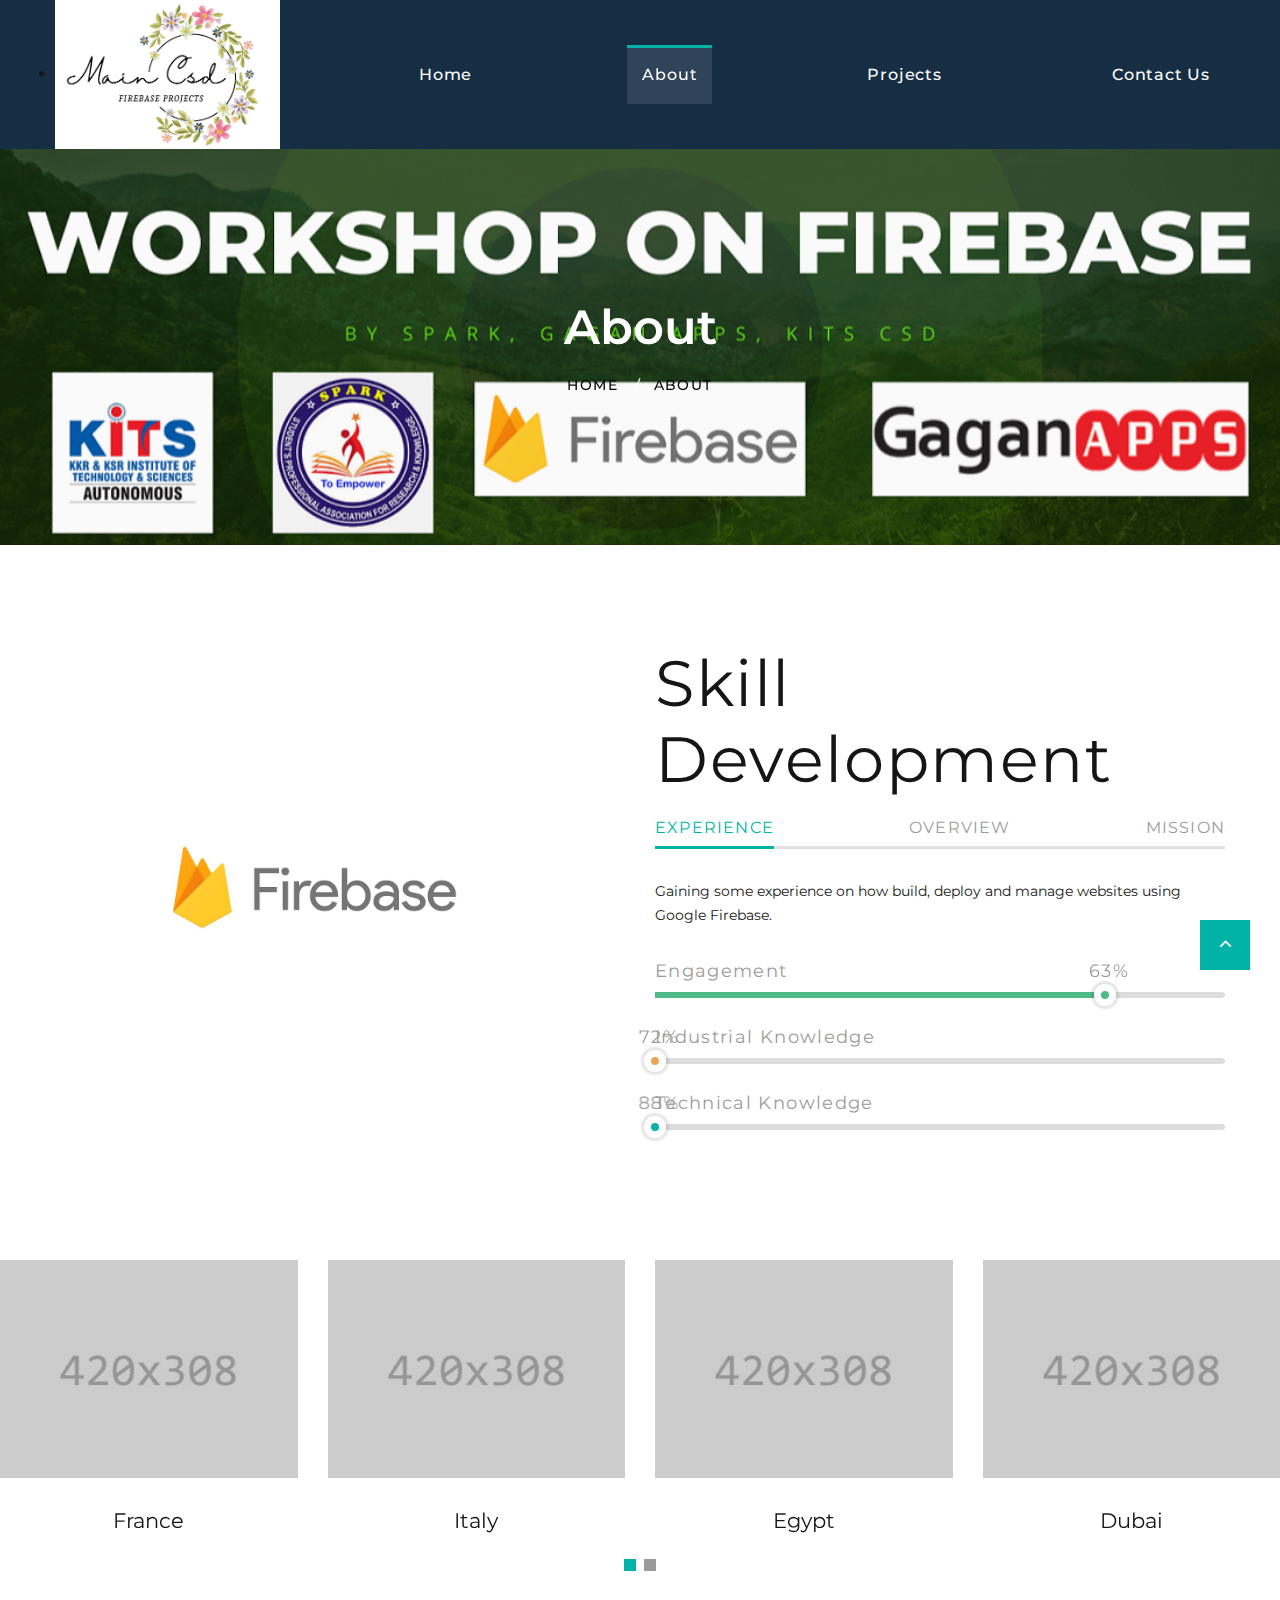
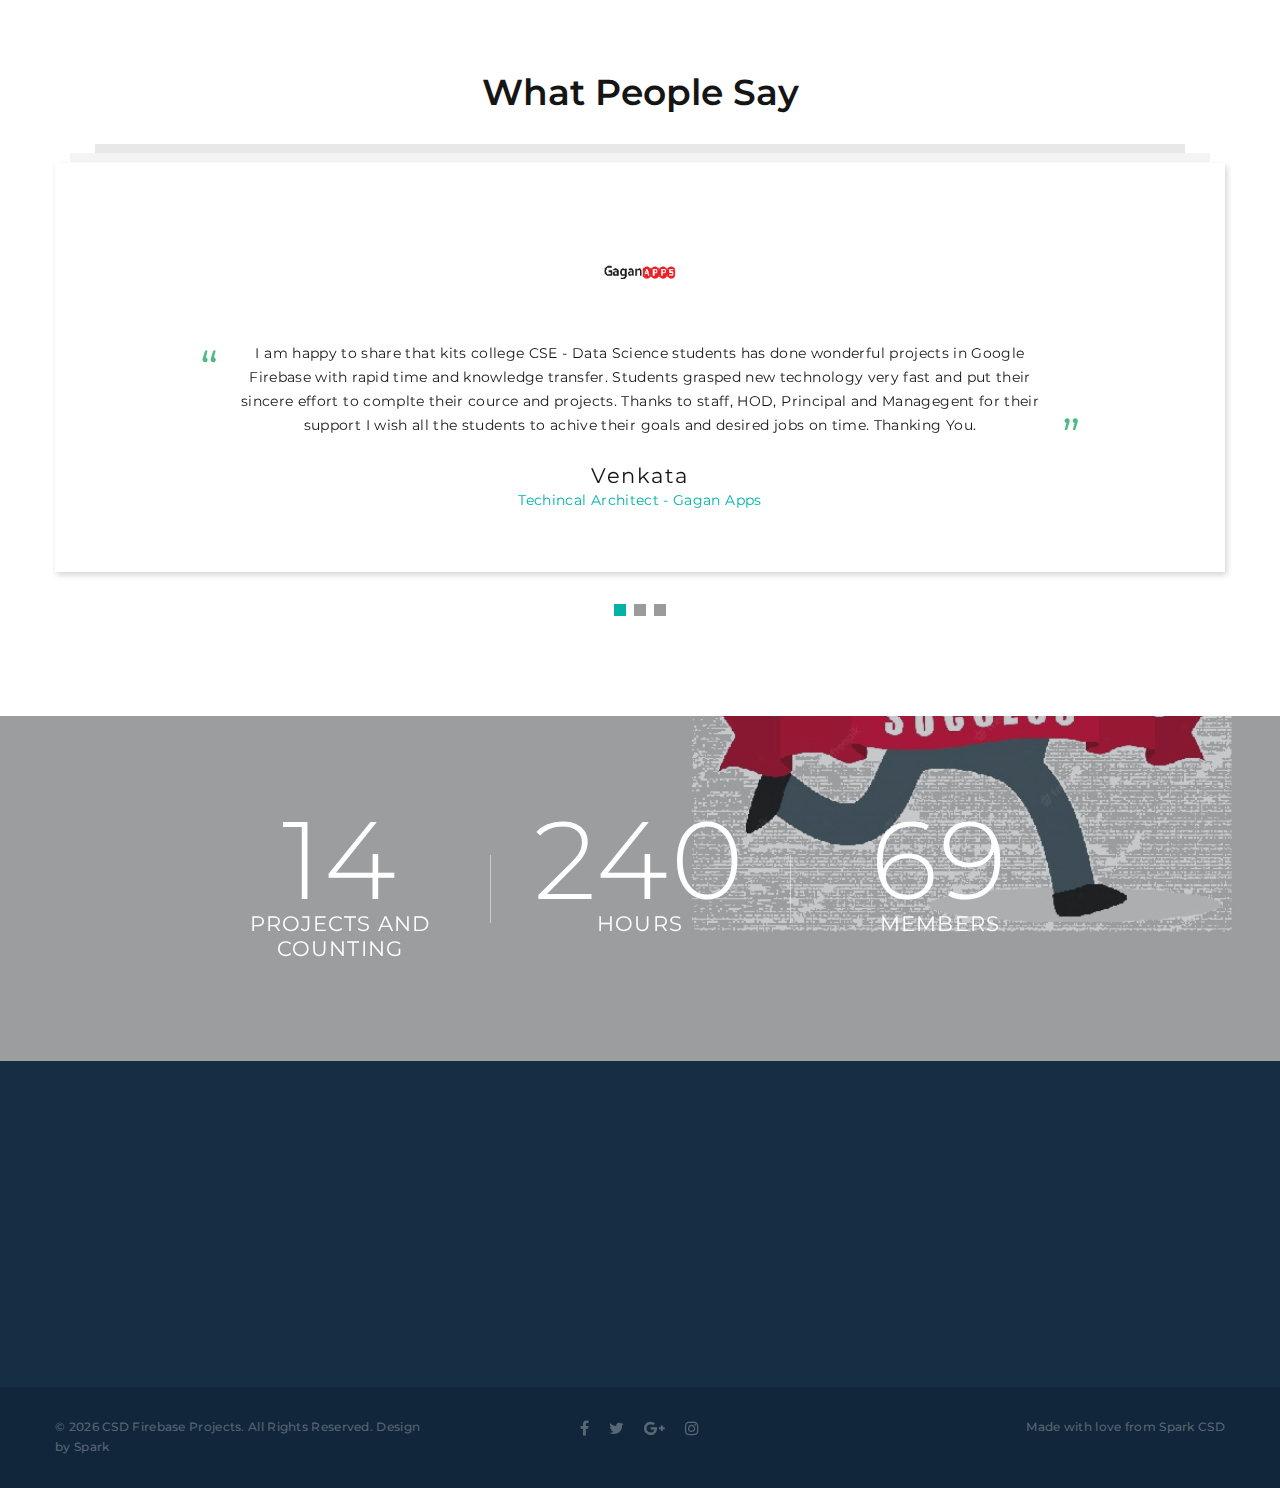
==== commit 6860e9e4: "V1" ====
--- a/public/about.html
+++ b/public/about.html
@@ -15,6 +15,7 @@
     <style>.ie-panel{display: none;background: #212121;padding: 10px 0;box-shadow: 3px 3px 5px 0 rgba(0,0,0,.3);clear: both;text-align:center;position: relative;z-index: 1;} html.ie-10 .ie-panel, html.lt-ie-10 .ie-panel {display: block;}</style>
   </head>
   <body>
+    
     <div class="ie-panel"><a href="http://windows.microsoft.com/en-US/internet-explorer/"><img src="images/ie8-panel/warning_bar_0000_us.jpg" height="42" width="820" alt="You are using an outdated browser. For a faster, safer browsing experience, upgrade for free today."></a></div>
     <div class="preloader">
       <div class="preloader-body">
@@ -33,19 +34,17 @@
             <div class="rd-navbar-main-outer">
               <div class="rd-navbar-main">
                 <div class="rd-navbar-nav-wrap">
-                  <ul class="list-inline list-inline-md rd-navbar-corporate-list-social">
-                    <li><a class="icon fa fa-facebook" href="#"></a></li>
-                    <li><a class="icon fa fa-twitter" href="#"></a></li>
-                    <li><a class="icon fa fa-google-plus" href="#"></a></li>
-                    <li><a class="icon fa fa-instagram" href="#"></a></li>
-                  </ul>
                   <!-- RD Navbar Nav-->
-                  <ul class="rd-navbar-nav">
-                    <li class="rd-nav-item"><a class="rd-nav-link" href="index.html">Home</a>
+                  <li>
+                    <div class="rd-navbar-brand">
+                      <!--Brand--><a class="brand" href="index.html"><img src="img1/csd.png" alt="" width="7px" height="4px"/></a>
+                    </div>
+                  </li>
+                    <li class="rd-nav-item "><a class="rd-nav-link" href="index.html">Home</a>
                     </li>
                     <li class="rd-nav-item active"><a class="rd-nav-link" href="about.html">About</a>
                     </li>
-                    <li class="rd-nav-item"><a class="rd-nav-link" href="typography.html">Typography</a>
+                    <li class="rd-nav-item"><a class="rd-nav-link" href="projects.html">Projects</a>
                     </li>
                     <li class="rd-nav-item"><a class="rd-nav-link" href="contact-us.html">Contact Us</a>
                     </li>
@@ -54,29 +53,30 @@
               </div>
             </div>
           </nav>
+          <br>
         </div>
       </header>
-      <!-- Breadcrumbs -->
+        <!-- Breadcrumbs -->
       <section class="breadcrumbs-custom-inset">
         <div class="breadcrumbs-custom context-dark bg-overlay-60">
           <div class="container">
             <h2 class="breadcrumbs-custom-title">About</h2>
             <ul class="breadcrumbs-custom-path">
-              <li><a href="index.html">Home</a></li>
-              <li class="active">About</li>
+              <li><a href="index.html" style="color: black;">Home</a></li>
+              <li class="active" style="color: black;">About</li>
             </ul>
           </div>
-          <div class="box-position" style="background-image: url(images/breadcrumbs-bg.jpg);"></div>
+          <div class="box-position" style="background-image: url(img1/about-pg.png);"></div>
         </div>
       </section>
       <!-- Why choose us-->
       <section class="section section-sm section-first bg-default text-md-left">
         <div class="container">
           <div class="row row-50 justify-content-center align-items-xl-center">
-            <div class="col-md-10 col-lg-5 col-xl-6"><img src="images/about-1-519x564.jpg" alt="" width="519" height="564"/>
+            <div class="col-md-10 col-lg-5 col-xl-6"><img src="img1/about-p.jpg" alt="" width="519" height="564"/>
             </div>
             <div class="col-md-10 col-lg-7 col-xl-6">
-              <h1 class="text-spacing-25 font-weight-normal title-opacity-9">Skill Development</h1>
+              <h1 class="text-spacing-25 font-weight-normal title-opacity-4">Skill Development</h1>
               <!-- Bootstrap tabs-->
               <div class="tabs-custom tabs-horizontal tabs-line" id="tabs-4">
                 <!-- Nav tabs-->
@@ -257,7 +257,7 @@
           <div class="owl-carousel owl-modern" data-items="1" data-stage-padding="15" data-margin="30" data-dots="true" data-animation-in="fadeIn" data-animation-out="fadeOut" data-autoplay="true">
             <!-- Quote Lisa-->
             <article class="quote-lisa">
-              <div class="quote-lisa-body"><a class="quote-lisa-figure" href="#"><img class="img-circles" src="images/user-16-100x100.jpg" alt="" width="100" height="100"/></a>
+              <div class="quote-lisa-body"><a class="quote-lisa-figure" href=""><img class="img-circles" src="img1/gagan-logo.png" alt="" width="100" height="100"/></a>
                 <div class="quote-lisa-text">
                   <p class="q">I am happy to share that kits college CSE - Data Science students has done wonderful projects in Google Firebase with rapid time and knowledge transfer.
 
@@ -384,10 +384,10 @@
                   <div class="wow slideInLeft" data-wow-delay="0s">
                     <h6 class="text-spacing-100 text-uppercase">Quick links</h6>
                     <ul class="row-6 list-0 list-marked list-marked-md list-marked-secondary list-custom-2">
-                      <li><a href="about.html">Spark Website</a></li>
-                      <li><a href="#">Gagan Apps</a></li>
-                      <li><a href="#">Firebase</a></li>
-                      <li><a href="#">Projects</a></li>
+                      <li><a href="https://kitsspark.github.io/" target="_blank">Spark Website</a></li>
+                      <li><a href="https://gaganapps.in/" target="_blank">Gagan Apps</a></li>
+                      <li><a href="https://firebase.google.com/" target="_blank">Firebase</a></li>
+                      <li><a href="./projects.html">Projects</a></li>
                     </ul>
                   </div>
                 </div>
